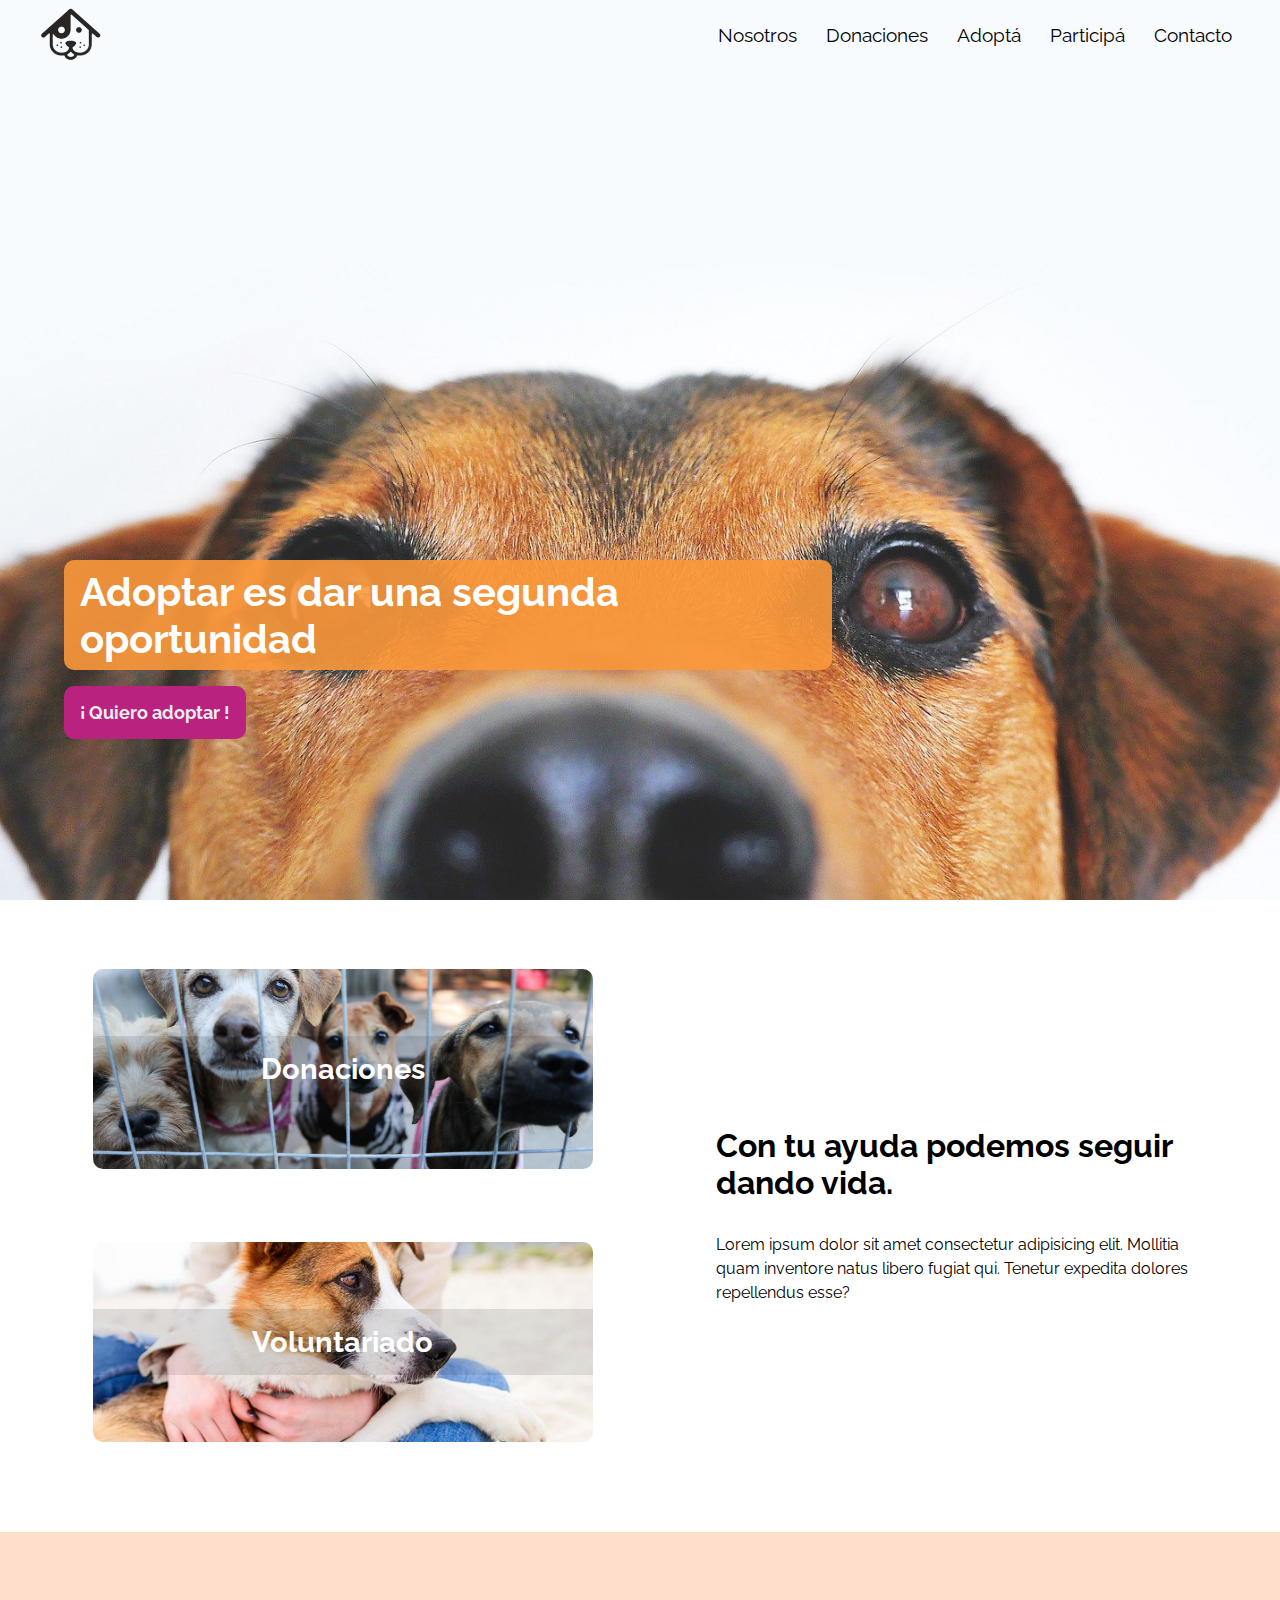
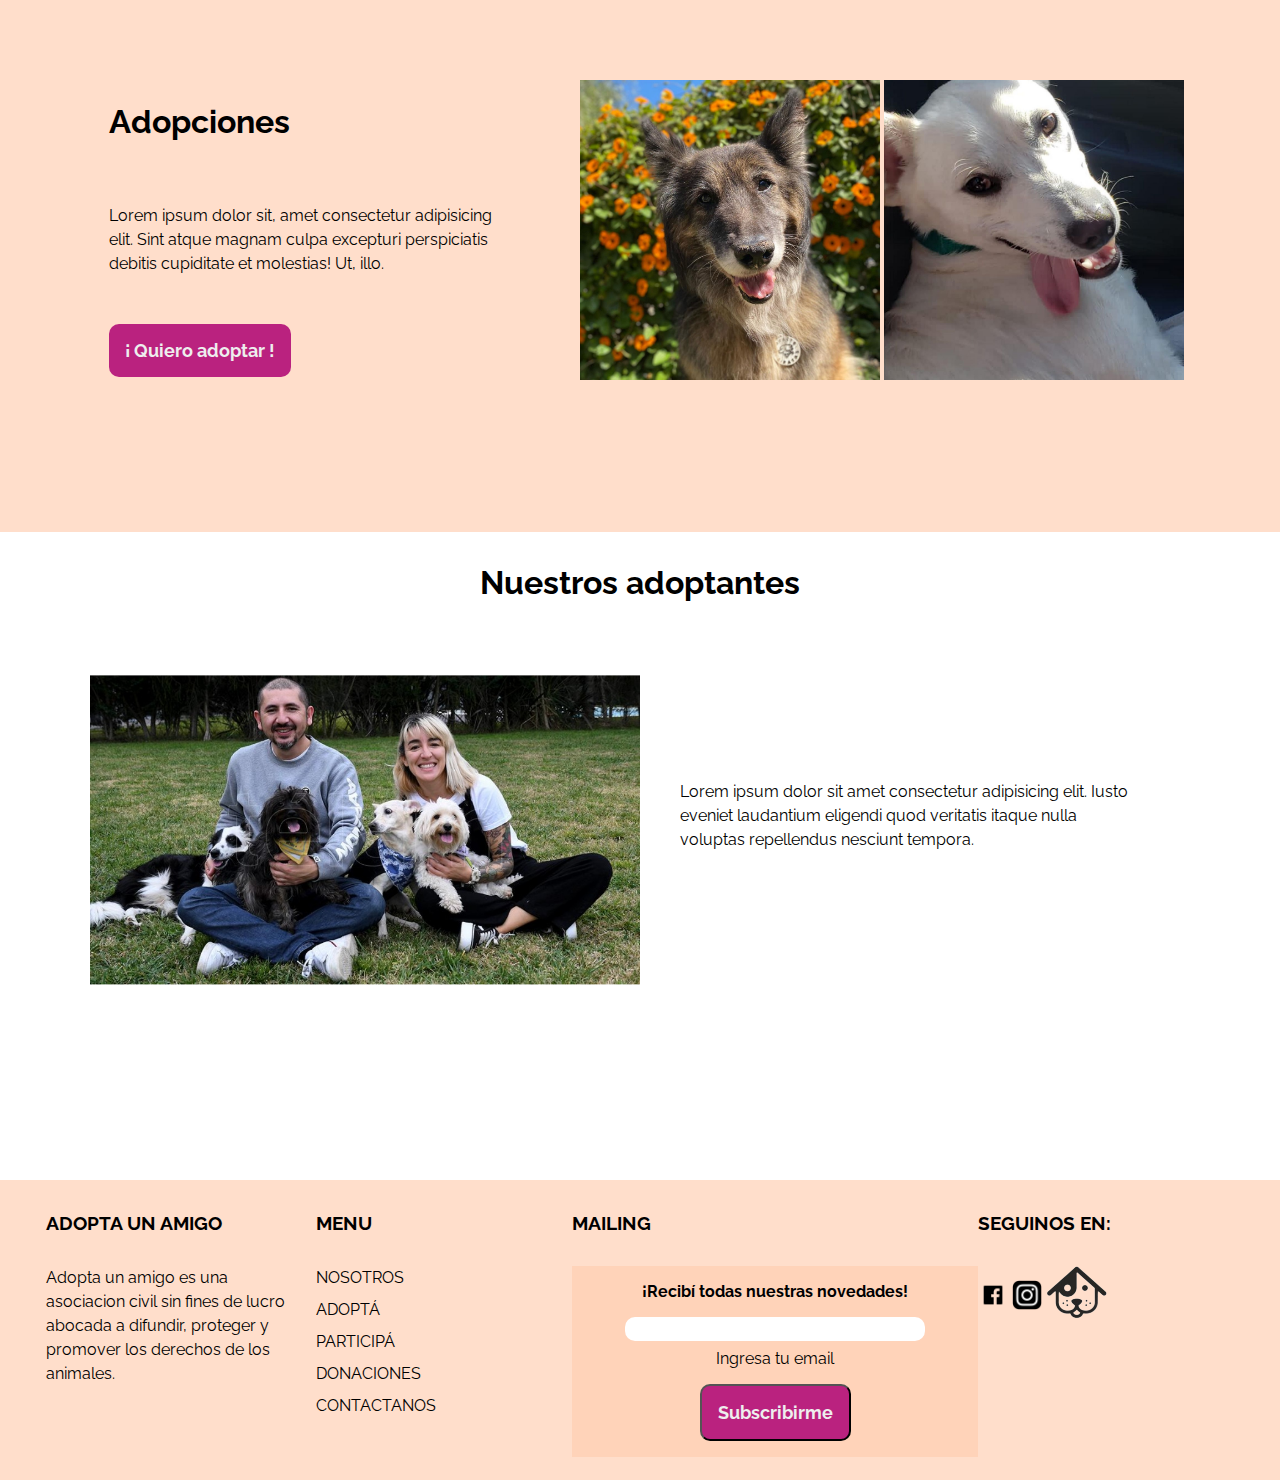
==== index.html @ 83aa5039 "First commit" ====
<!DOCTYPE html>
<html lang="es">

<head>
    <meta charset="UTF-8" />
    <meta http-equiv="X-UA-Compatible" content="IE=edge" />
    <meta name="viewport" content="width=device-width, initial-scale=1.0" />
    <title>Adopta un amigo</title>
    <link rel="stylesheet" href="public/css/style.css">
</head>

<body>
    <header class="header header--hero">
        <nav class="nav">
            <a class="nav__logo" href="index.html"><img class="logo" src="public/images/logo-removebg-preview.png"
                    alt="Logo" /></a>

            <ul class="nav__links text-m">
                <li>
                    <a class="nav__link" href="pages/nosotros.html">Nosotros</a>
                </li>
                <li>
                    <a class="nav__link" href="pages/donaciones.html">Donaciones</a>
                </li>
                <li>
                    <a class="nav__link" href="pages/adopta.html">Adoptá</a>
                </li>
                <li>
                    <a class="nav__link" href="pages/participa.html">Participá</a>
                </li>
                <li>
                    <a class="nav__link" href="pages/contacto.html">Contacto</a>
                </li>
            </ul>
        </nav>
        <div class="container">
            <div class="hero__info">
                <h1 class="title text-xl">Adoptar es dar una segunda oportunidad</h1><br>
                <a href="pages/adopta.html" class="btn btn--cta">
                    ¡ Quiero adoptar !
                </a>
            </div>
        </div>
    </header>

    <main>
        <section class="banner-section">
            <div class="container">
                <div class="banners left-50">

                    <div class="banner rounded">
                        <a href="pages/donaciones.html">

                            <img src="public/images/donations.jpg" alt="Donaciones banner">
                            <h3>Donaciones</h3>
                        </a>
                    </div>

                    <div class="banner rounded">
                        <a href="pages/participa.html">
                            <img src="public/images/voluntariado.jpg" alt="Voluntariado banner">
                            <h3>Voluntariado</h3>
                        </a>
                    </div>
                </div>

                <div class="right-50 banner--info">
                    <h2 class="text-l">Con tu ayuda podemos seguir dando vida.</h2>
                    <p>
                        Lorem ipsum dolor sit amet consectetur adipisicing elit.
                        Mollitia quam inventore natus libero fugiat qui. Tenetur
                        expedita dolores repellendus esse?
                    </p>
                </div>
            </div>
        </section>


        <section class="adoption-section section--color">

            <div class="container">
                <div class="left-40 adoption--info">
                    <h2 class="text-l">Adopciones</h2>
                    <p>
                        Lorem ipsum dolor sit, amet consectetur adipisicing elit. Sint atque magnam culpa excepturi
                        perspiciatis
                        debitis cupiditate et molestias! Ut, illo.
                    </p>
                    <a href="pages/adopta.html" class="btn btn--cta">
                        ¡ Quiero adoptar !
                    </a>
                </div>
                <div class="adoption--images">
                    <div class="card-img">
                        <img src="public/images/Aloe.jpg" alt="Perra marron sonriendo a la cámara">
                    </div>
                    <div class="card-img">
                        <img src="public/images/Max.jpg" alt="Perro de color blanco sonriendo a la cámara">
                    </div>

                </div>
            </div>

        </section>

        <section class="experience-section">

            <div class="container">
                <h2 class="text-l">Nuestros adoptantes</h2>
                <article class="experience--card">
                    <div class="experience-img">
                        <img src="public/images/adoptantes1.jpg" alt="Imagen de un adoptante con sus mascotas">
                    </div>
                    <blockquote class="experience--info right-50">
                        <p>Lorem ipsum dolor sit amet consectetur adipisicing elit. Iusto eveniet laudantium
                            eligendi
                            quod
                            veritatis itaque nulla voluptas repellendus nesciunt tempora.
                        </p>
                    </blockquote>
                </article>
            </div>

        </section>
    </main>

    <footer class="footer section--color">
        <section class="footer--info">
            <div class="container">
                <h3 class="text-m">Adopta un amigo</h3>
                <p>
                    Adopta un amigo es una asociacion civil sin fines de lucro abocada a difundir, proteger y promover
                    los
                    derechos de los animales.
                </p>
            </div>

        </section>
        <section class="footer--menu">
            <div class="container">
                <h3>MENU</h3>
                <nav>
                    <ul>
                        <li class="footer-link">
                            <a href="pages/nosotros.html">NOSOTROS</a>
                        </li>
                        <li class="footer-link">
                            <a href="pages/adopta.html">ADOPTÁ</a>
                        </li>
                        <li class="footer-link">
                            <a href="pages/participa.html">PARTICIPÁ</a>
                        </li>
                        <li class="footer-link">
                            <a href="pages/donaciones.html">DONACIONES</a>
                        </li>
                        <li class="footer-link">
                            <a href="pages/contacto.html">CONTACTANOS</a>
                        </li>
                    </ul>
                </nav>
            </div>

        </section>

        <section class="footer--mailing">
            <h3>MAILING</h3>

            <form class="mailing--form" action="#">
                <h4>¡Recibí todas nuestras novedades!</h4>
                <input class="rounded" type="email"><br>
                <label for="email">Ingresa tu email</label>
                <button type="submit" class="btn btn--cta">Subscribirme</button>
            </form>

        </section>

        <section class="footer--social">
            <h3>
                SEGUINOS EN:
            </h3>
            <a class="icon" href="#"> <img src="public/images/facebook.png" alt="Facebook logo"></a>
            <a class="icon" href="#"> <img src="public/images/instagram.png" alt="Instagram logo"></a>
            <a class="nav__logo" href="index.html"><img src="public/images/logo-removebg-preview.png" alt="Logo" /></a>
        </section>
    </footer>
</body>

</html>
---- public/css/style.css ----
@import url('https://fonts.googleapis.com/css2?family=Raleway:wght@300;400;700&display=swap');

*{
    margin: 0;
    padding: 0;
    box-sizing: border-box;
    font-family: "Raleway", sans-serif;
}

a{
    color: inherit;
    text-decoration: none;
}

li {
    list-style: none;
}

img{
    width: 100%;
    height: 100%;
    object-fit: cover;
}

body{
    position: relative;
    min-height: 100vh;
}

p{
    line-height: 1.5rem;
    margin-bottom: 2rem;
}

/* Secciones */
.banner-section,
.adoption-section,
.experience-section,
.footer{
    height: 600px;
    overflow: hidden;
    padding: 0 2rem;
}

.section--color{
    background-color: #ffdecb;;
}

/* Contenedores */

.container,
.container-70{
    width: 90%;
    height: 100%;
    margin: 0 auto;
}

.container-70{
    width: 70%;
}

/* Headers */

.header{
    position: relative;
    width: 100%;
    margin: 0 0 2rem;
}

.header--hero{
    height: 100vh;
    background-image: url(../images/hero-dog.jpg);
    background-repeat: none;
    background-size: cover;
    background-position: center;
}

.header--image{
    width: 100%;
    height: 200px;
    background-image: url(../images/patitas.jpg);
    position: relative;
    margin-bottom: 2rem;
}

.header--image .title{
    position: absolute;
    top: 50%;
    left: 50%;
    transform: translate(-50%, -50%);
}

/* Textos */

.text-xl{
    font-size: 2.5rem;
}

.text-l{
    font-size: 2rem;
}

.text-m{
    font-size: 1.2rem;
}

.text-normal{
    font-size: 1rem;
}

.text-sm{
    font-size: .8rem;
}

.rounded{
    border-radius: 10px;
    overflow: hidden;
}


.left-50,
.right-50{
    width: 50%;
}

.left-40{
    width: 40%;
}
.right-60{
    width: 60%;
}

.left-50,
.left-40{
    float: left;
}

.right-50,
.right-60{
    float: right;
}


/* Títulos */

.title{
    display: inline-block;
    color: white;
    background-color: rgba(251, 152, 59, 0.9);
    padding: .5rem 1rem;
    border-radius: 10px;
    /* margin: 1rem 1rem; */
}

/* Botones */

.btn{
    background-color: #ffdecb;
    padding: 1rem 1rem;
    font-size: 1.1rem;
    font-weight: 700;
    color: #333;
    border-radius: 10px;
    /* margin: 16px 16px; */
}



.btn:hover{
    border-bottom: 3px solid #BA227F;
    box-shadow: 4px 4px 4px rgba(56, 56, 56, 0.1);
    margin-bottom: 13px;
}

.btn--cta{
    background-color: #BA227F;
    color: #eee;
}

.btn--cta:hover{
    border-bottom: 3px solid rgb(251, 152, 59, 1);
    box-shadow: 4px 4px 4px rgba(56, 56, 56, 0.1);
    margin-bottom: -3px;
}


/* Nav bar */

.nav{
    position: relative;
    width: 100%;
    padding-right: 2rem;
    padding-left: 2rem;
    /* background-color: lawngreen; */
}

.nav__logo{
    display: inline-block;
}

.logo{
    padding: .5rem .5rem;
    vertical-align: middle;
}

.nav__links{
    display: inline-block;
    position: absolute;
    right: 2rem;
    top: 50%;
    transform: translate(0%, -50%);
}

.nav__links li{
    display: inline-block;
}

.nav__link{
    padding: .5rem .5rem;
    margin-right: .5rem;
}

.nav__link:hover{
    background-color: rgba(255, 222, 203, .9);
    border-bottom: 2px solid #BA227F;
}


/* Hero */

.hero__info{
    position: absolute;
    bottom: 10%;
    left: 5%;
    width: 90%;
    max-width: 768px;
    height: 250px;
}

.hero__info h1{
    margin-bottom: 2rem;
}


/* Banners */

.banner-section{
    position: relative;
    padding: 0 2rem;
}

.banners{
    height: 100%;
}

.banner{
    position: relative;
    float: left;
    width: 500px;
    height: 200px;
    margin-top: calc((100% - 400px) / 4);
    margin-bottom: calc((100% - 400px) / 4);
}



.banner h3{
    position: absolute;
    top: 50%;
    left: 50%;
    transform: translate(-50%, -50% );
    color: white;
    width: 100%;
    background-color: rgba(0,0,0,.1);
    text-align: center;
    padding: 1rem 0;
    font-size: 1.8rem;
}

 .banner--info{
    width: 500px;
    position: absolute;
    right: 4rem;
    top: 50%;
    transform: translate(0, -50%);
} 

.banner--info h2{
    margin-bottom: 2rem;
}


/* Adoption section */

.adoption-section{
    position: relative;
    padding: 0 2rem;
}

.adoption--info{
    padding: 0 1rem;
    position: relative;
    top: 50%;
    transform: translateY(-50%);
}

.adoption--info h2,
.adoption--info p{
    margin-bottom: 4rem;
}



.card-img{
    display: inline-block;
    width: 300px;
    height: 300px;
}

.adoption--images{
    position:absolute;
    right: 6rem;
    top: 50%;
    transform: translateY(-50%);
}

/* EXPERIENCE SECTION */

.experience-section{
    position: relative;
}

.experience-section h2{
    width: 100%;
    text-align: center;
    margin-top: 2rem;
}

.experience--card{
    position: absolute;
    width: 1100px;
    top: 50%;
    left: 50%;
    transform: translate(-50%, -50%);
}

.experience-img{
    display: inline-block;
    height: 100%;
    width: 50%;
}

.experience--info{
    position: absolute;
    width: 50%;
    padding: 3rem;
    top: 50%;
    right: .5rem;
    transform: translateY(-50%);
}

/* Footer */


.footer{
    height: 300px;
    width: 100%;
    display: table;
    bottom: 0;
    left: 0;
    margin-top: 3rem;
}

.footer--info,
.footer--menu,
.footer--mailing,
.footer--social{
    display: table-cell;
}

.footer--info,
.footer--menu,
.footer--social{
    width: 20%;
}
.footer--mailing{
    width: 30%;
}

.icon{
    display: inline-block;
    width: 30px;
    height: 30px;
}

.footer--info h3,
.footer--social h3,
.footer--menu h3,
.footer--mailing h3{
    text-transform: uppercase;
    margin-bottom: 2rem;
}

.footer--info .container,
.footer--social .container,
.footer--menu .container,
.footer--mailing .container{
    margin-top: 2rem;
}

.footer-link{
    line-height: 1.5rem;
    margin-bottom: .5rem;
}

.footer-link:hover{
    border-bottom: 1px solid #BA227F;
    margin-bottom: calc(.5rem - 1px);
}

.mailing--form{
    text-align: center;
    background-color: rgba(255, 210, 183, .9);
    padding: 1rem 0;
}

.mailing--form input{
    margin-top: 1rem;
    margin-bottom: .5rem;
    width: 300px;
    line-height: 1.5rem;
    border: none;
}

.mailing--form label{
    display: block;
    margin-bottom: 1rem;

}

.footer--social a{
    vertical-align: middle;
}


/* Donation page */

.list{
    margin: 2rem 0;
}

.list li span{
    display: inline-block;
    width: 25px;
    height: 25px;
    background-image: url(../images/check.png);
    background-size: 25px;
    background-repeat: no-repeat;
    vertical-align: middle;
    margin-right: 1rem;
}

.puppy-card{
    position: relative;
    display: inline-block;
    margin: .5rem 1rem;
    width: 300px;
    height: 300px;
    border-radius: 10px;
    overflow: hidden;
}

.puppy-card a{
    display: inline-block;
    width: 100%;
    height: 100%;
}

.card--info{
    position: absolute;
    bottom: 2rem;
    left: 2rem;
    color: white;
}

.card--info p{
    margin-bottom: 0px;
}

.contact--input{
    width: 100%;
    max-height: 300px;
    position: relative;
    margin-bottom: 1.5rem;
}

.contact--input input,
.contact--input textarea{
    padding-left: 1rem;
    line-height: 1.5rem;
}

.contact--input input,
.contact--input select,
.contact--input textarea{
    position: absolute;
    top: 0;
    right: 0;
    width: 600px;
    border: 1px solid #333;
    border-radius: 10px;
}

.contact--input textarea{
    height: 100px;
}

.contact-form .btn{
    display: inline-block;
    clear: both;
}
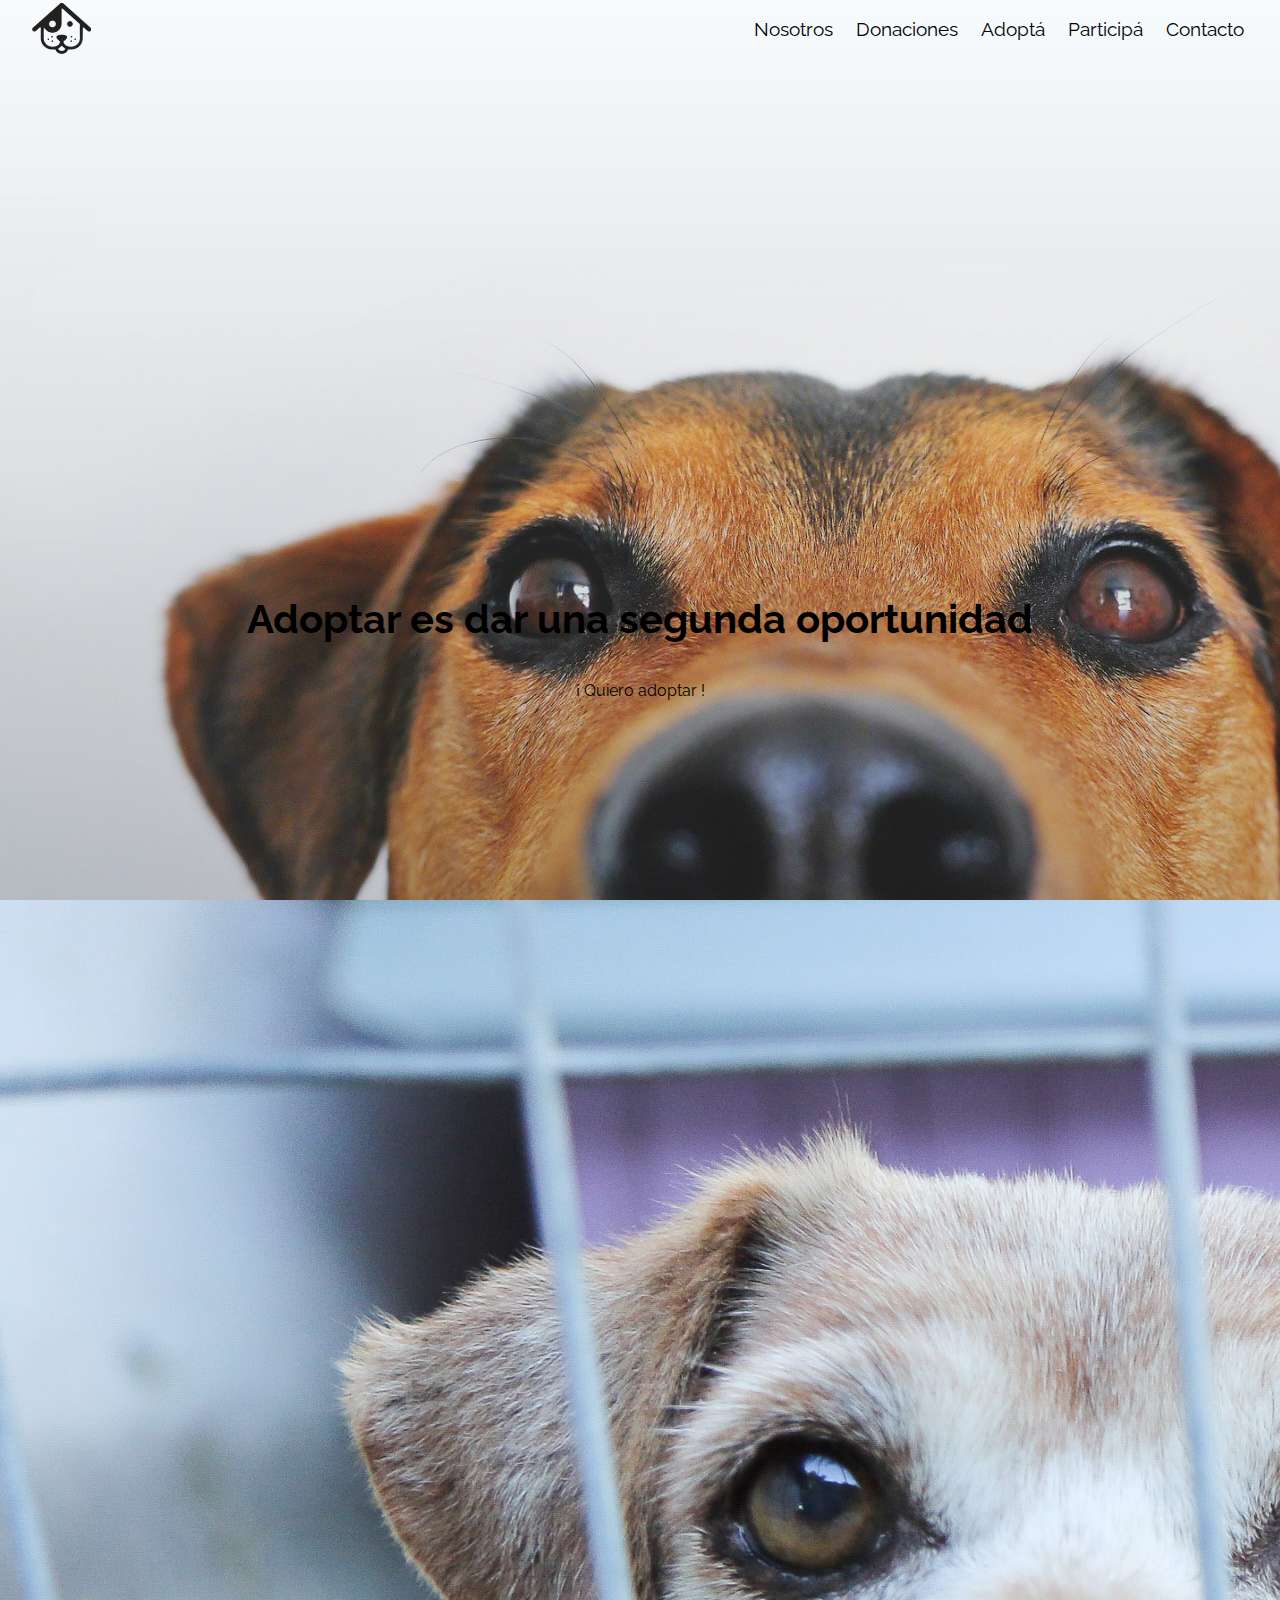
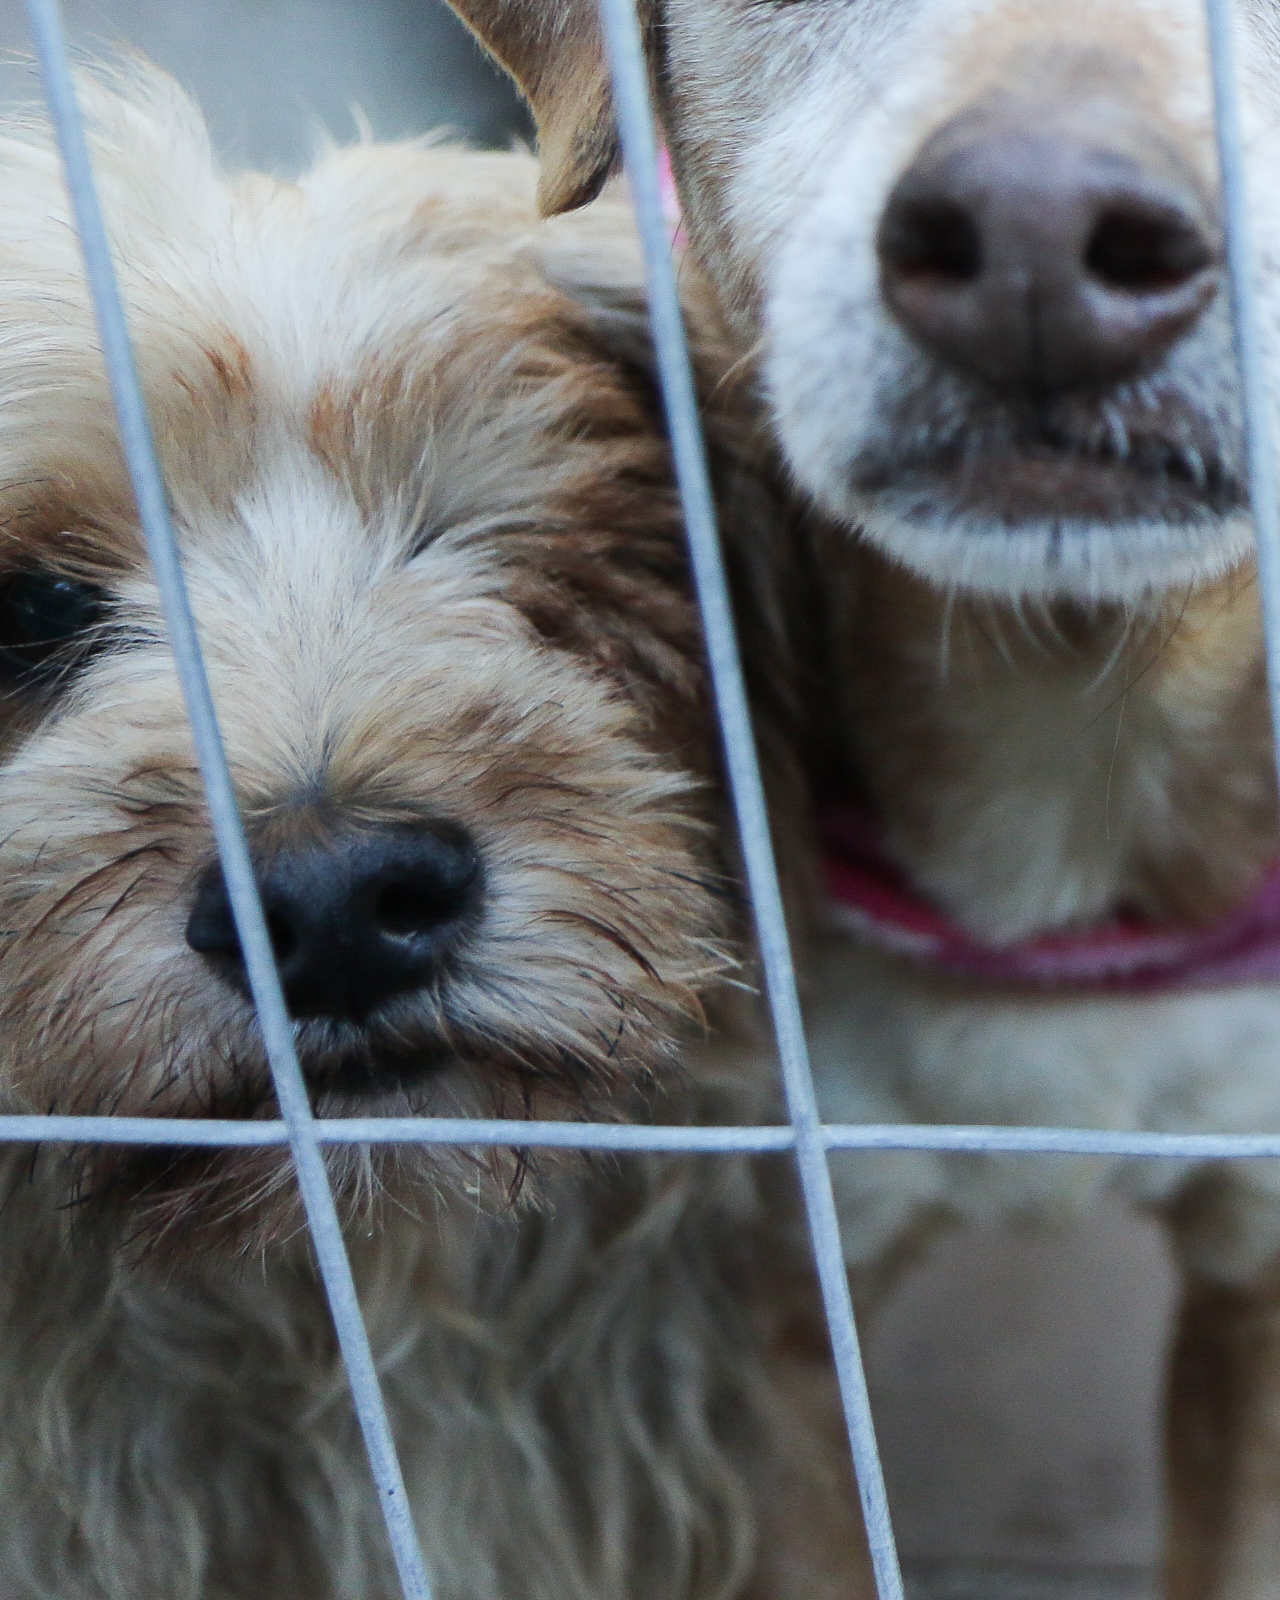
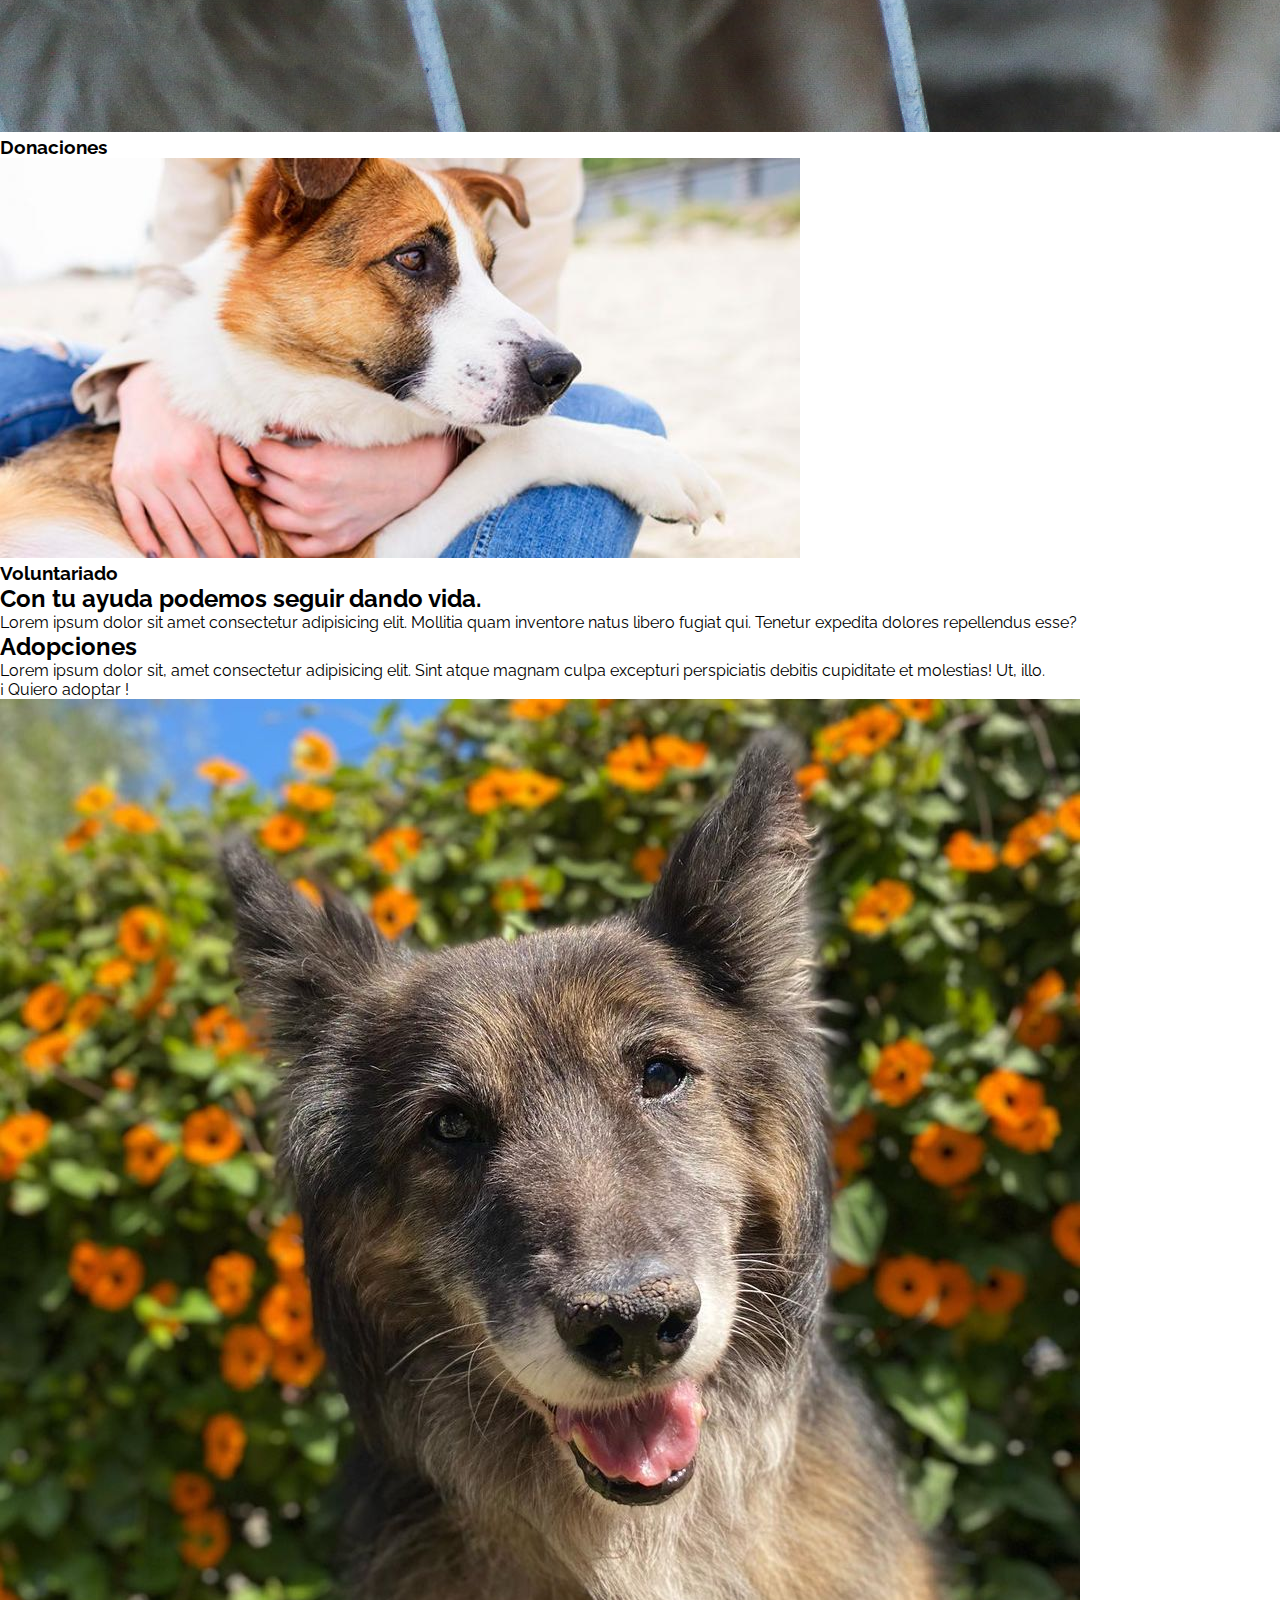
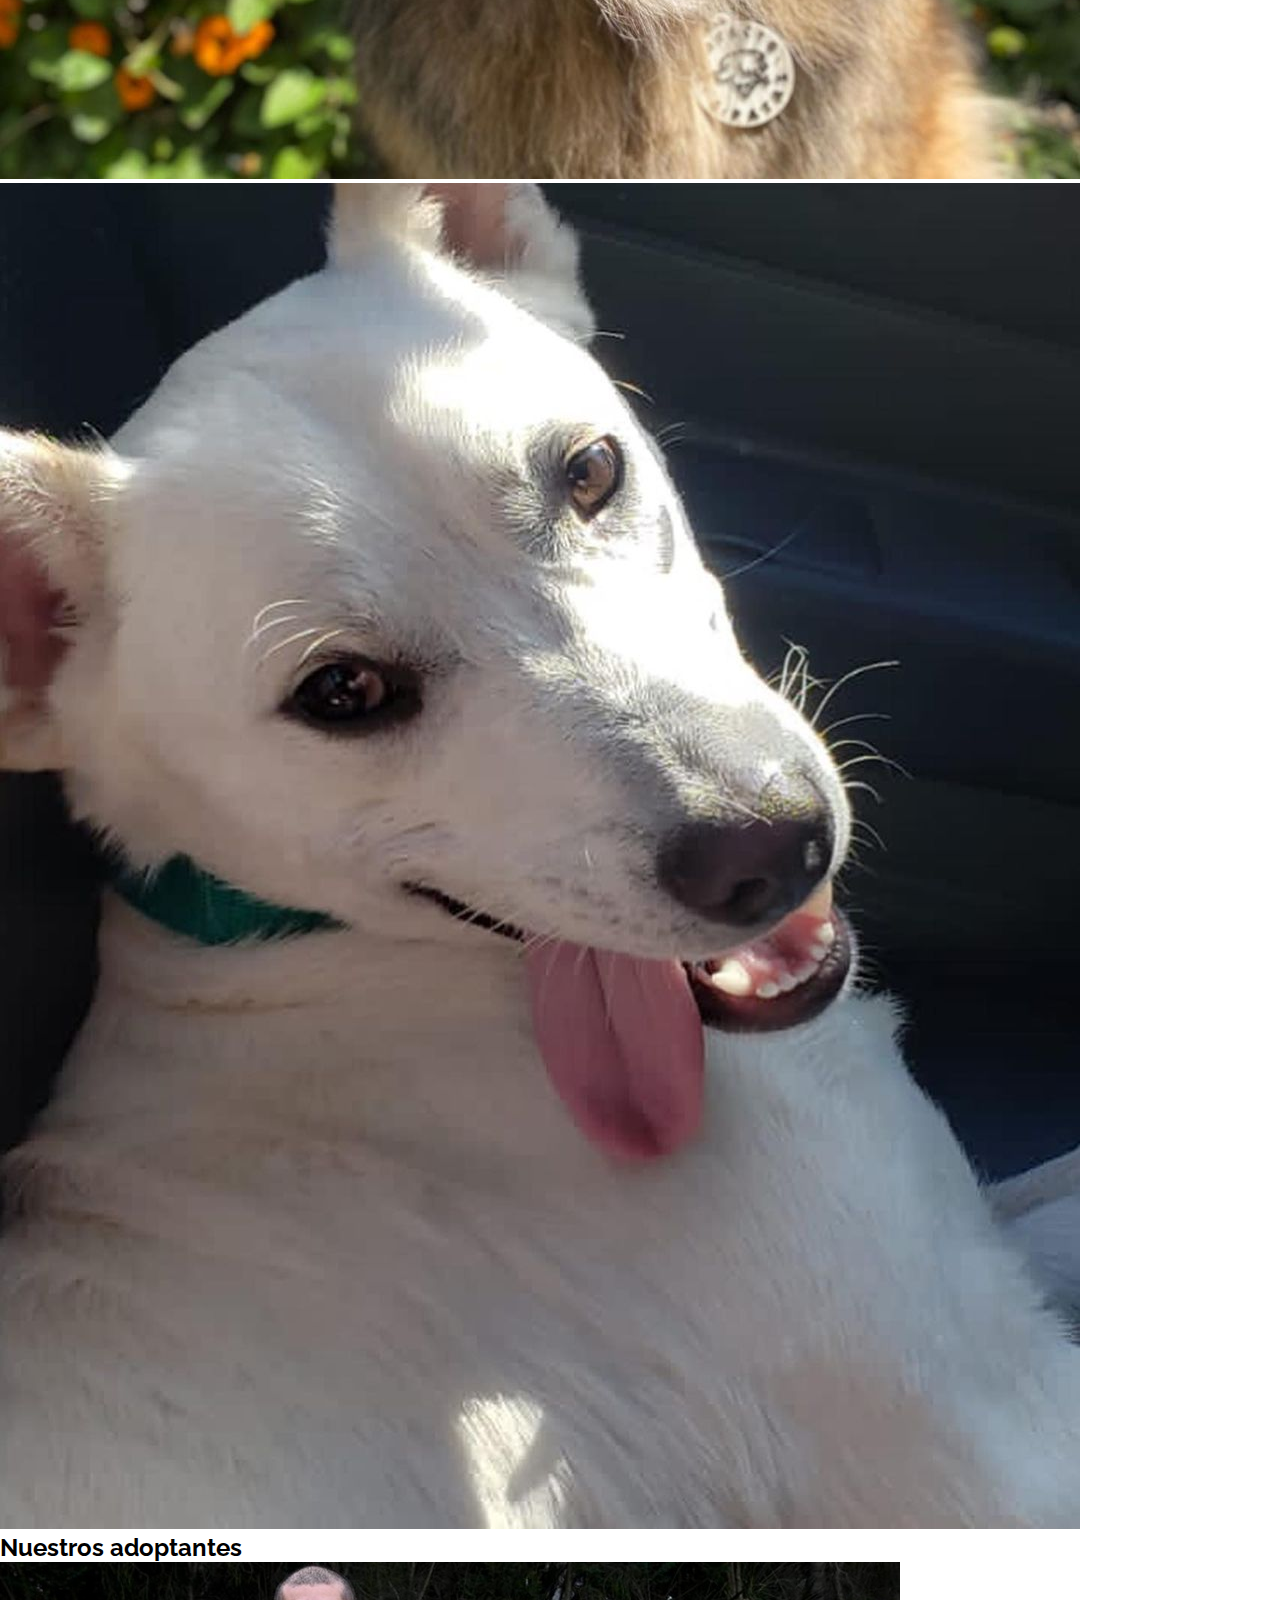
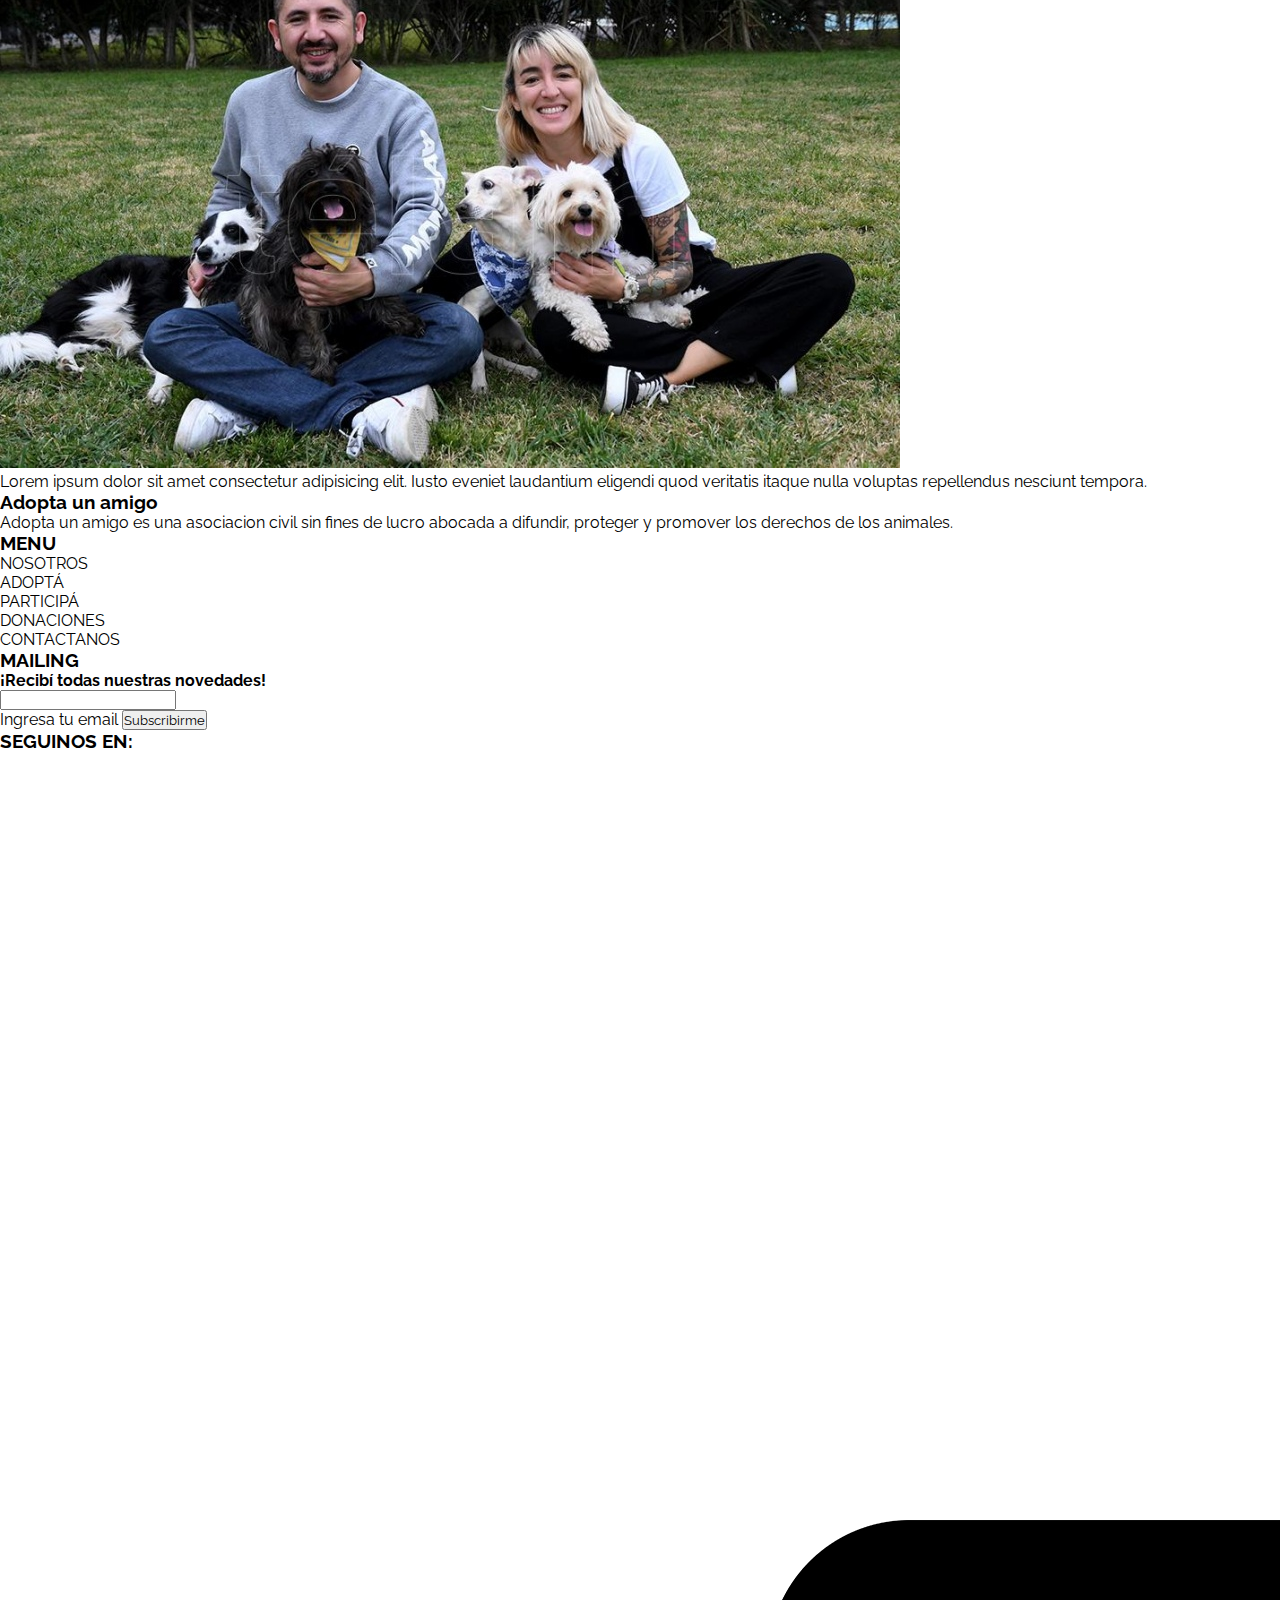
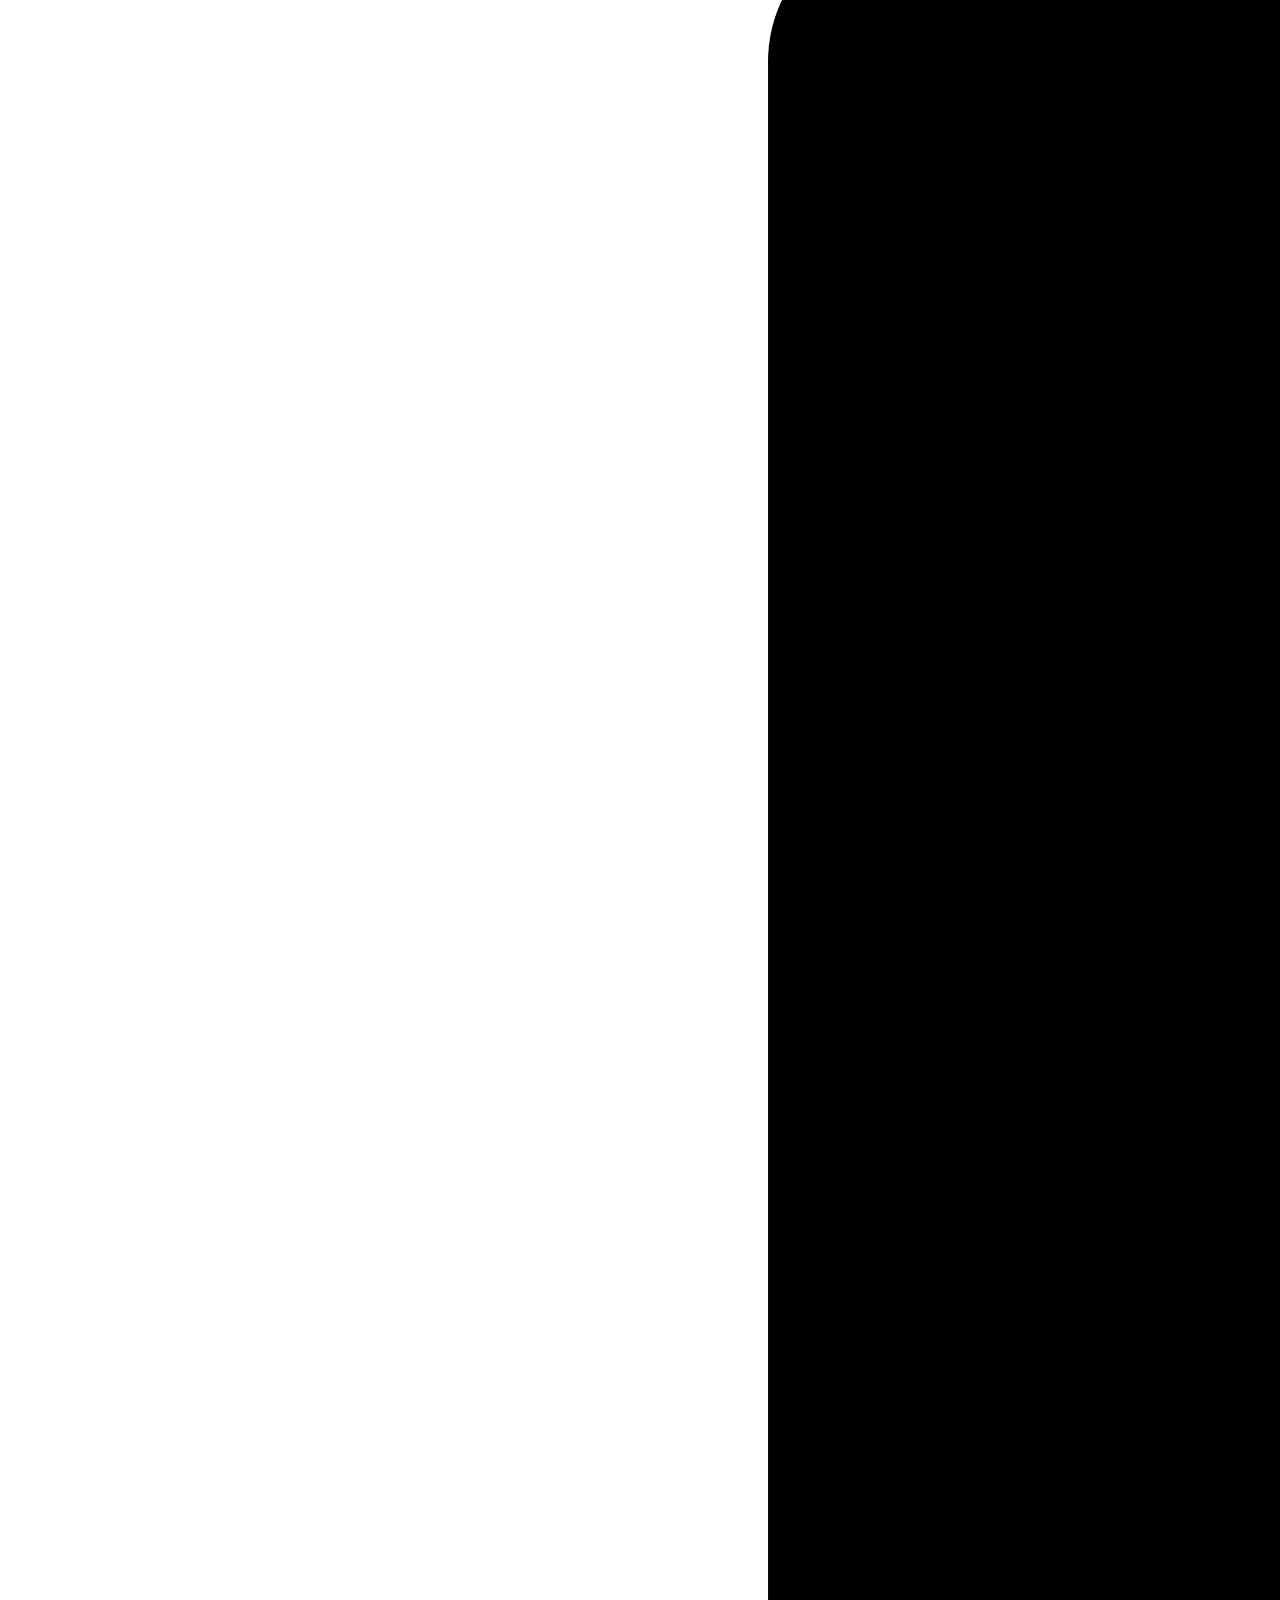
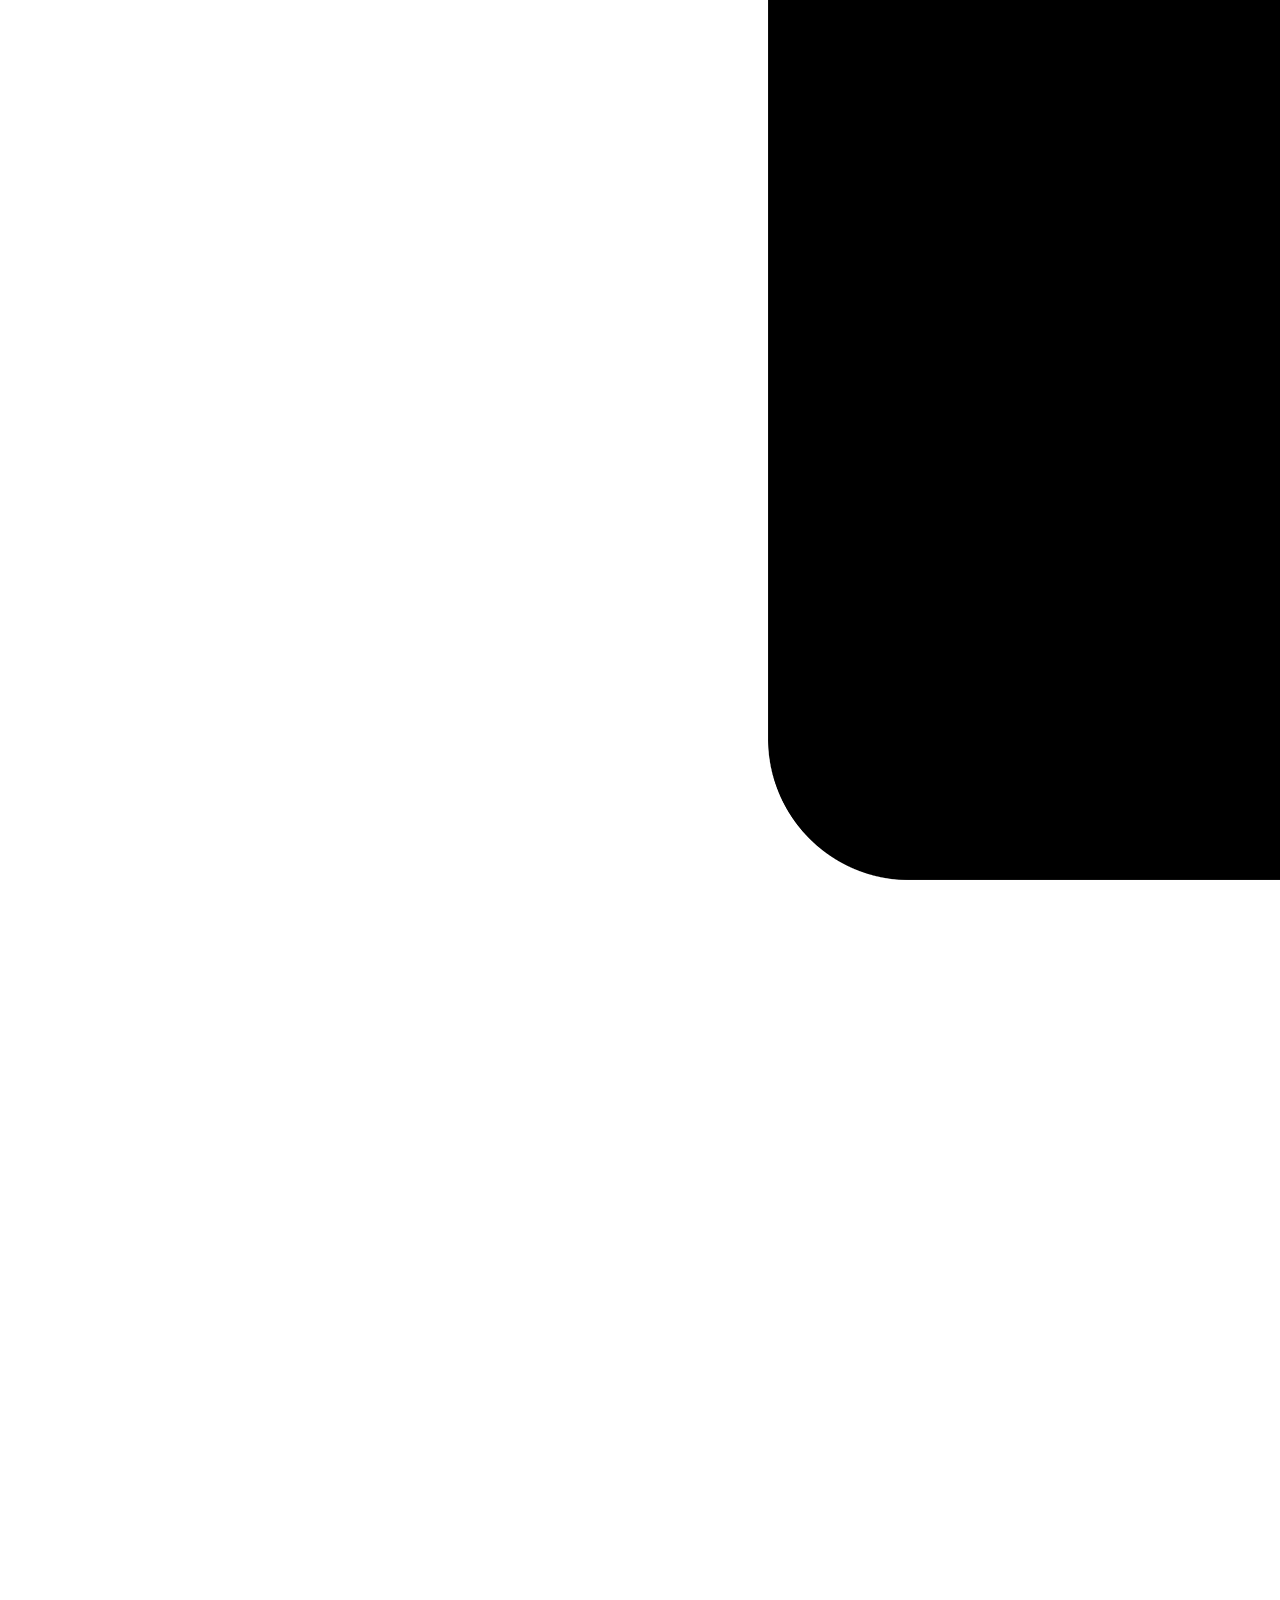
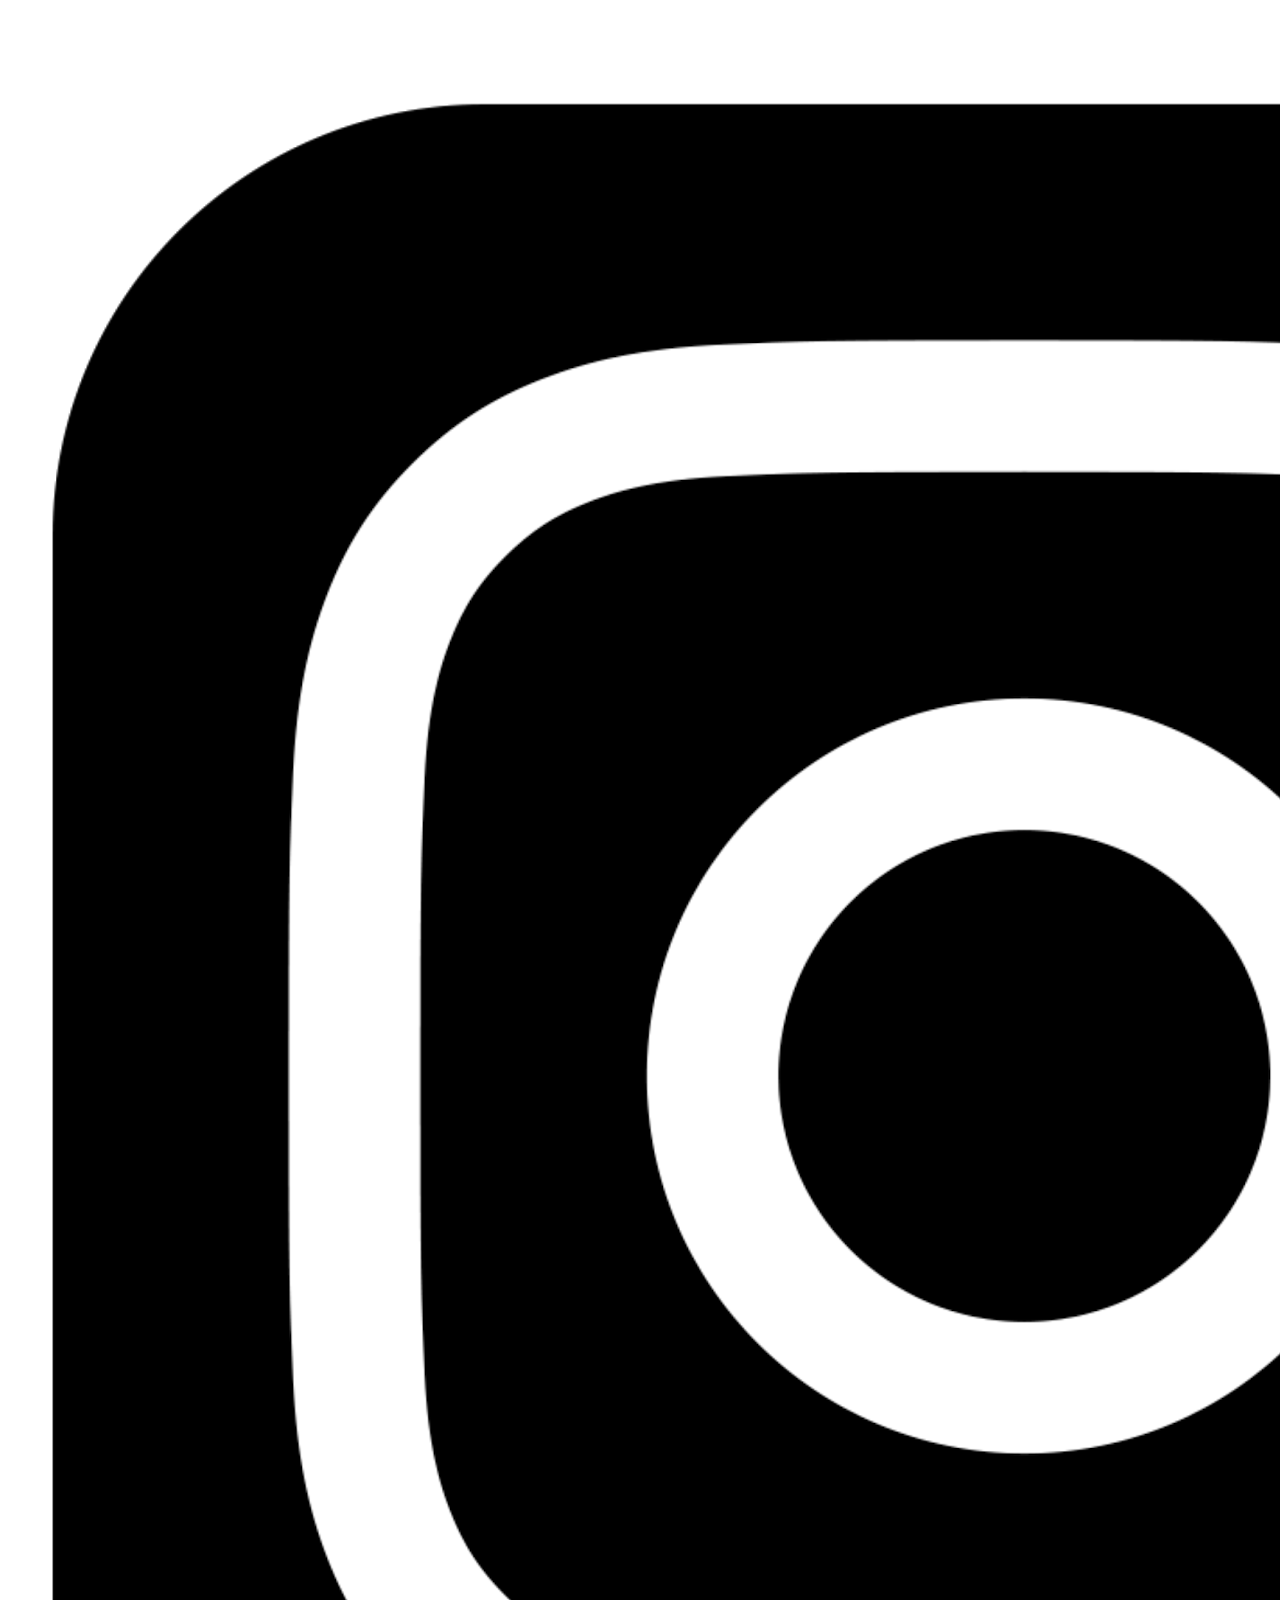
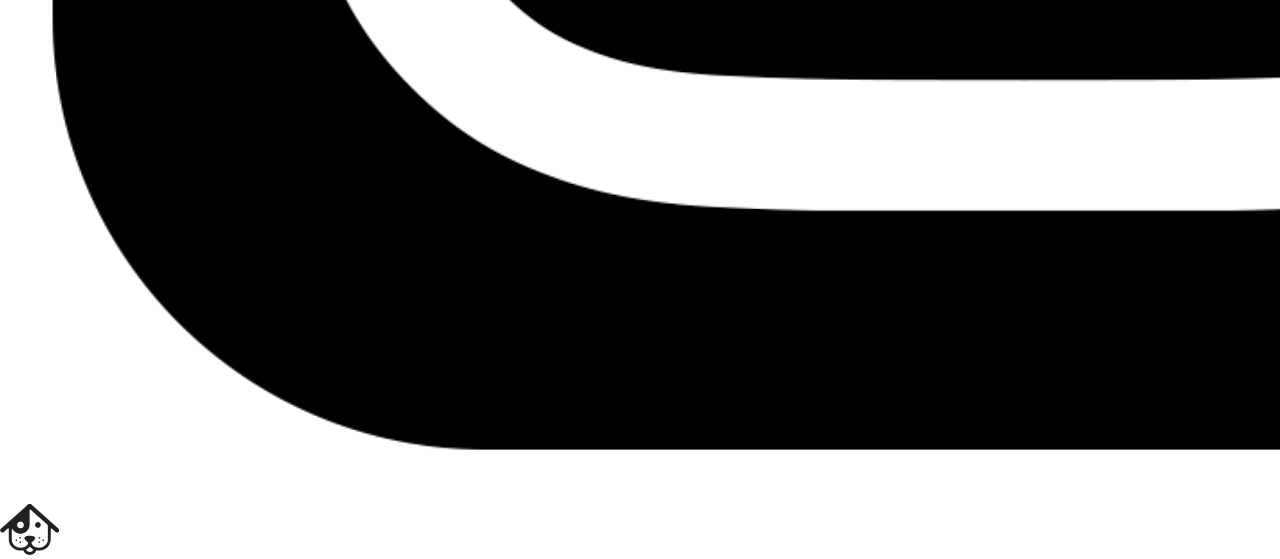
==== commit 955d70ac: "hero-section and structure" ====
--- a/index.html
+++ b/index.html
@@ -9,8 +9,8 @@
     <link rel="stylesheet" href="public/css/style.css">
 </head>
 
-<body>
-    <header class="header header--hero">
+<body class="home">
+    <header class="header">
         <nav class="nav">
             <a class="nav__logo" href="index.html"><img class="logo" src="public/images/logo-removebg-preview.png"
                     alt="Logo" /></a>
@@ -33,14 +33,14 @@
                 </li>
             </ul>
         </nav>
-        <div class="container">
-            <div class="hero__info">
-                <h1 class="title text-xl">Adoptar es dar una segunda oportunidad</h1><br>
-                <a href="pages/adopta.html" class="btn btn--cta">
-                    ¡ Quiero adoptar !
-                </a>
-            </div>
+
+        <div class="hero__info">
+            <h1 class="title text-xl">Adoptar es dar una segunda oportunidad</h1><br>
+            <a href="pages/adopta.html" class="btn btn--cta">
+                ¡ Quiero adoptar !
+            </a>
         </div>
+
     </header>
 
     <main>
--- a/public/css/style.css
+++ b/public/css/style.css
@@ -6,6 +6,7 @@
     box-sizing: border-box;
     font-family: "Raleway", sans-serif;
 }
+
 
 a{
     color: inherit;
@@ -16,506 +17,93 @@
     list-style: none;
 }
 
-img{
-    width: 100%;
-    height: 100%;
-    object-fit: cover;
+body{
+    width: 100vw;
 }
 
-body{
-    position: relative;
-    min-height: 100vh;
+body,
+.home{
+    display: grid;
 }
 
-p{
-    line-height: 1.5rem;
-    margin-bottom: 2rem;
+.home{
+    grid-template-areas: 
+        "header"
+        "main-section"
+        "footer";
+    grid-template-rows: 100vh 1fr 600px;
+    grid-template-columns: 100vw;
 }
 
-/* Secciones */
-.banner-section,
-.adoption-section,
-.experience-section,
-.footer{
-    height: 600px;
-    overflow: hidden;
-    padding: 0 2rem;
+/* Font sizes */
+
+.text-m{
+    font-size: 1.2rem;
 }
-
-.section--color{
-    background-color: #ffdecb;;
-}
-
-/* Contenedores */
-
-.container,
-.container-70{
-    width: 90%;
-    height: 100%;
-    margin: 0 auto;
-}
-
-.container-70{
-    width: 70%;
-}
-
-/* Headers */
-
-.header{
-    position: relative;
-    width: 100%;
-    margin: 0 0 2rem;
-}
-
-.header--hero{
-    height: 100vh;
-    background-image: url(../images/hero-dog.jpg);
-    background-repeat: none;
-    background-size: cover;
-    background-position: center;
-}
-
-.header--image{
-    width: 100%;
-    height: 200px;
-    background-image: url(../images/patitas.jpg);
-    position: relative;
-    margin-bottom: 2rem;
-}
-
-.header--image .title{
-    position: absolute;
-    top: 50%;
-    left: 50%;
-    transform: translate(-50%, -50%);
-}
-
-/* Textos */
 
 .text-xl{
     font-size: 2.5rem;
 }
 
-.text-l{
-    font-size: 2rem;
-}
 
-.text-m{
-    font-size: 1.2rem;
-}
-
-.text-normal{
-    font-size: 1rem;
-}
-
-.text-sm{
-    font-size: .8rem;
-}
-
-.rounded{
-    border-radius: 10px;
-    overflow: hidden;
-}
-
-
-.left-50,
-.right-50{
-    width: 50%;
-}
-
-.left-40{
-    width: 40%;
-}
-.right-60{
-    width: 60%;
-}
-
-.left-50,
-.left-40{
-    float: left;
-}
-
-.right-50,
-.right-60{
-    float: right;
-}
-
-
-/* Títulos */
-
-.title{
-    display: inline-block;
-    color: white;
-    background-color: rgba(251, 152, 59, 0.9);
-    padding: .5rem 1rem;
-    border-radius: 10px;
-    /* margin: 1rem 1rem; */
-}
-
-/* Botones */
-
-.btn{
-    background-color: #ffdecb;
-    padding: 1rem 1rem;
-    font-size: 1.1rem;
-    font-weight: 700;
-    color: #333;
-    border-radius: 10px;
-    /* margin: 16px 16px; */
-}
-
-
-
-.btn:hover{
-    border-bottom: 3px solid #BA227F;
-    box-shadow: 4px 4px 4px rgba(56, 56, 56, 0.1);
-    margin-bottom: 13px;
-}
-
-.btn--cta{
-    background-color: #BA227F;
-    color: #eee;
-}
-
-.btn--cta:hover{
-    border-bottom: 3px solid rgb(251, 152, 59, 1);
-    box-shadow: 4px 4px 4px rgba(56, 56, 56, 0.1);
-    margin-bottom: -3px;
-}
-
-
-/* Nav bar */
-
-.nav{
-    position: relative;
-    width: 100%;
-    padding-right: 2rem;
-    padding-left: 2rem;
-    /* background-color: lawngreen; */
-}
-
-.nav__logo{
-    display: inline-block;
-}
+/* Navigation */
 
 .logo{
-    padding: .5rem .5rem;
+    height: 100%;
     vertical-align: middle;
 }
 
-.nav__links{
-    display: inline-block;
-    position: absolute;
-    right: 2rem;
-    top: 50%;
-    transform: translate(0%, -50%);
+.nav{
+    display: flex;
+    align-items: center;
+    justify-content: space-between;
+    width: 100%;
+    padding: .2rem 2rem;
 }
 
-.nav__links li{
-    display: inline-block;
+.nav__links{
+    display: flex;
 }
 
 .nav__link{
-    padding: .5rem .5rem;
-    margin-right: .5rem;
+    padding: 6px 4px;
+    margin-left: 15px;
 }
 
 .nav__link:hover{
-    background-color: rgba(255, 222, 203, .9);
-    border-bottom: 2px solid #BA227F;
+    border-bottom: 1px solid red;
 }
 
+/* Header */
 
-/* Hero */
+.header{
+    display: flex;
+    flex-direction: column;
+    align-items: center;
+    justify-content: space-between;
+    width: 100%;
 
-.hero__info{
-    position: absolute;
-    bottom: 10%;
-    left: 5%;
-    width: 90%;
-    max-width: 768px;
-    height: 250px;
-}
-
-.hero__info h1{
-    margin-bottom: 2rem;
-}
-
-
-/* Banners */
-
-.banner-section{
-    position: relative;
-    padding: 0 2rem;
-}
-
-.banners{
-    height: 100%;
-}
-
-.banner{
-    position: relative;
-    float: left;
-    width: 500px;
-    height: 200px;
-    margin-top: calc((100% - 400px) / 4);
-    margin-bottom: calc((100% - 400px) / 4);
-}
-
-
-
-.banner h3{
-    position: absolute;
-    top: 50%;
-    left: 50%;
-    transform: translate(-50%, -50% );
-    color: white;
-    width: 100%;
-    background-color: rgba(0,0,0,.1);
-    text-align: center;
-    padding: 1rem 0;
-    font-size: 1.8rem;
-}
-
- .banner--info{
-    width: 500px;
-    position: absolute;
-    right: 4rem;
-    top: 50%;
-    transform: translate(0, -50%);
-} 
-
-.banner--info h2{
-    margin-bottom: 2rem;
-}
-
-
-/* Adoption section */
-
-.adoption-section{
-    position: relative;
-    padding: 0 2rem;
-}
-
-.adoption--info{
-    padding: 0 1rem;
-    position: relative;
-    top: 50%;
-    transform: translateY(-50%);
-}
-
-.adoption--info h2,
-.adoption--info p{
-    margin-bottom: 4rem;
-}
-
-
-
-.card-img{
-    display: inline-block;
-    width: 300px;
-    height: 300px;
-}
-
-.adoption--images{
-    position:absolute;
-    right: 6rem;
-    top: 50%;
-    transform: translateY(-50%);
-}
-
-/* EXPERIENCE SECTION */
-
-.experience-section{
-    position: relative;
-}
-
-.experience-section h2{
-    width: 100%;
-    text-align: center;
-    margin-top: 2rem;
-}
-
-.experience--card{
-    position: absolute;
-    width: 1100px;
-    top: 50%;
-    left: 50%;
-    transform: translate(-50%, -50%);
-}
-
-.experience-img{
-    display: inline-block;
-    height: 100%;
-    width: 50%;
-}
-
-.experience--info{
-    position: absolute;
-    width: 50%;
-    padding: 3rem;
-    top: 50%;
-    right: .5rem;
-    transform: translateY(-50%);
-}
-
-/* Footer */
-
-
-.footer{
-    height: 300px;
-    width: 100%;
-    display: table;
-    bottom: 0;
-    left: 0;
-    margin-top: 3rem;
-}
-
-.footer--info,
-.footer--menu,
-.footer--mailing,
-.footer--social{
-    display: table-cell;
-}
-
-.footer--info,
-.footer--menu,
-.footer--social{
-    width: 20%;
-}
-.footer--mailing{
-    width: 30%;
-}
-
-.icon{
-    display: inline-block;
-    width: 30px;
-    height: 30px;
-}
-
-.footer--info h3,
-.footer--social h3,
-.footer--menu h3,
-.footer--mailing h3{
-    text-transform: uppercase;
-    margin-bottom: 2rem;
-}
-
-.footer--info .container,
-.footer--social .container,
-.footer--menu .container,
-.footer--mailing .container{
-    margin-top: 2rem;
-}
-
-.footer-link{
-    line-height: 1.5rem;
-    margin-bottom: .5rem;
-}
-
-.footer-link:hover{
-    border-bottom: 1px solid #BA227F;
-    margin-bottom: calc(.5rem - 1px);
-}
-
-.mailing--form{
-    text-align: center;
-    background-color: rgba(255, 210, 183, .9);
-    padding: 1rem 0;
-}
-
-.mailing--form input{
-    margin-top: 1rem;
-    margin-bottom: .5rem;
-    width: 300px;
-    line-height: 1.5rem;
-    border: none;
-}
-
-.mailing--form label{
-    display: block;
-    margin-bottom: 1rem;
+    background-image: 
+        linear-gradient(
+            transparent,
+            rgba(0, 0, 0, 0.2)
+        ),
+        url(../images/hero-dog.jpg);
+    background-repeat: no-repeat;
+    background-size: cover;
 
 }
 
-.footer--social a{
-    vertical-align: middle;
+.hero__info{
+    display: flex;
+    width: 95%;
+    margin: auto 0 200px;
+    flex-direction: column;
+    justify-content: center;
+    align-items: center;
+    gap: 10px;
 }
 
-
-/* Donation page */
-
-.list{
-    margin: 2rem 0;
+.hero__info{
+    width: auto;
 }
-
-.list li span{
-    display: inline-block;
-    width: 25px;
-    height: 25px;
-    background-image: url(../images/check.png);
-    background-size: 25px;
-    background-repeat: no-repeat;
-    vertical-align: middle;
-    margin-right: 1rem;
-}
-
-.puppy-card{
-    position: relative;
-    display: inline-block;
-    margin: .5rem 1rem;
-    width: 300px;
-    height: 300px;
-    border-radius: 10px;
-    overflow: hidden;
-}
-
-.puppy-card a{
-    display: inline-block;
-    width: 100%;
-    height: 100%;
-}
-
-.card--info{
-    position: absolute;
-    bottom: 2rem;
-    left: 2rem;
-    color: white;
-}
-
-.card--info p{
-    margin-bottom: 0px;
-}
-
-.contact--input{
-    width: 100%;
-    max-height: 300px;
-    position: relative;
-    margin-bottom: 1.5rem;
-}
-
-.contact--input input,
-.contact--input textarea{
-    padding-left: 1rem;
-    line-height: 1.5rem;
-}
-
-.contact--input input,
-.contact--input select,
-.contact--input textarea{
-    position: absolute;
-    top: 0;
-    right: 0;
-    width: 600px;
-    border: 1px solid #333;
-    border-radius: 10px;
-}
-
-.contact--input textarea{
-    height: 100px;
-}
-
-.contact-form .btn{
-    display: inline-block;
-    clear: both;
-}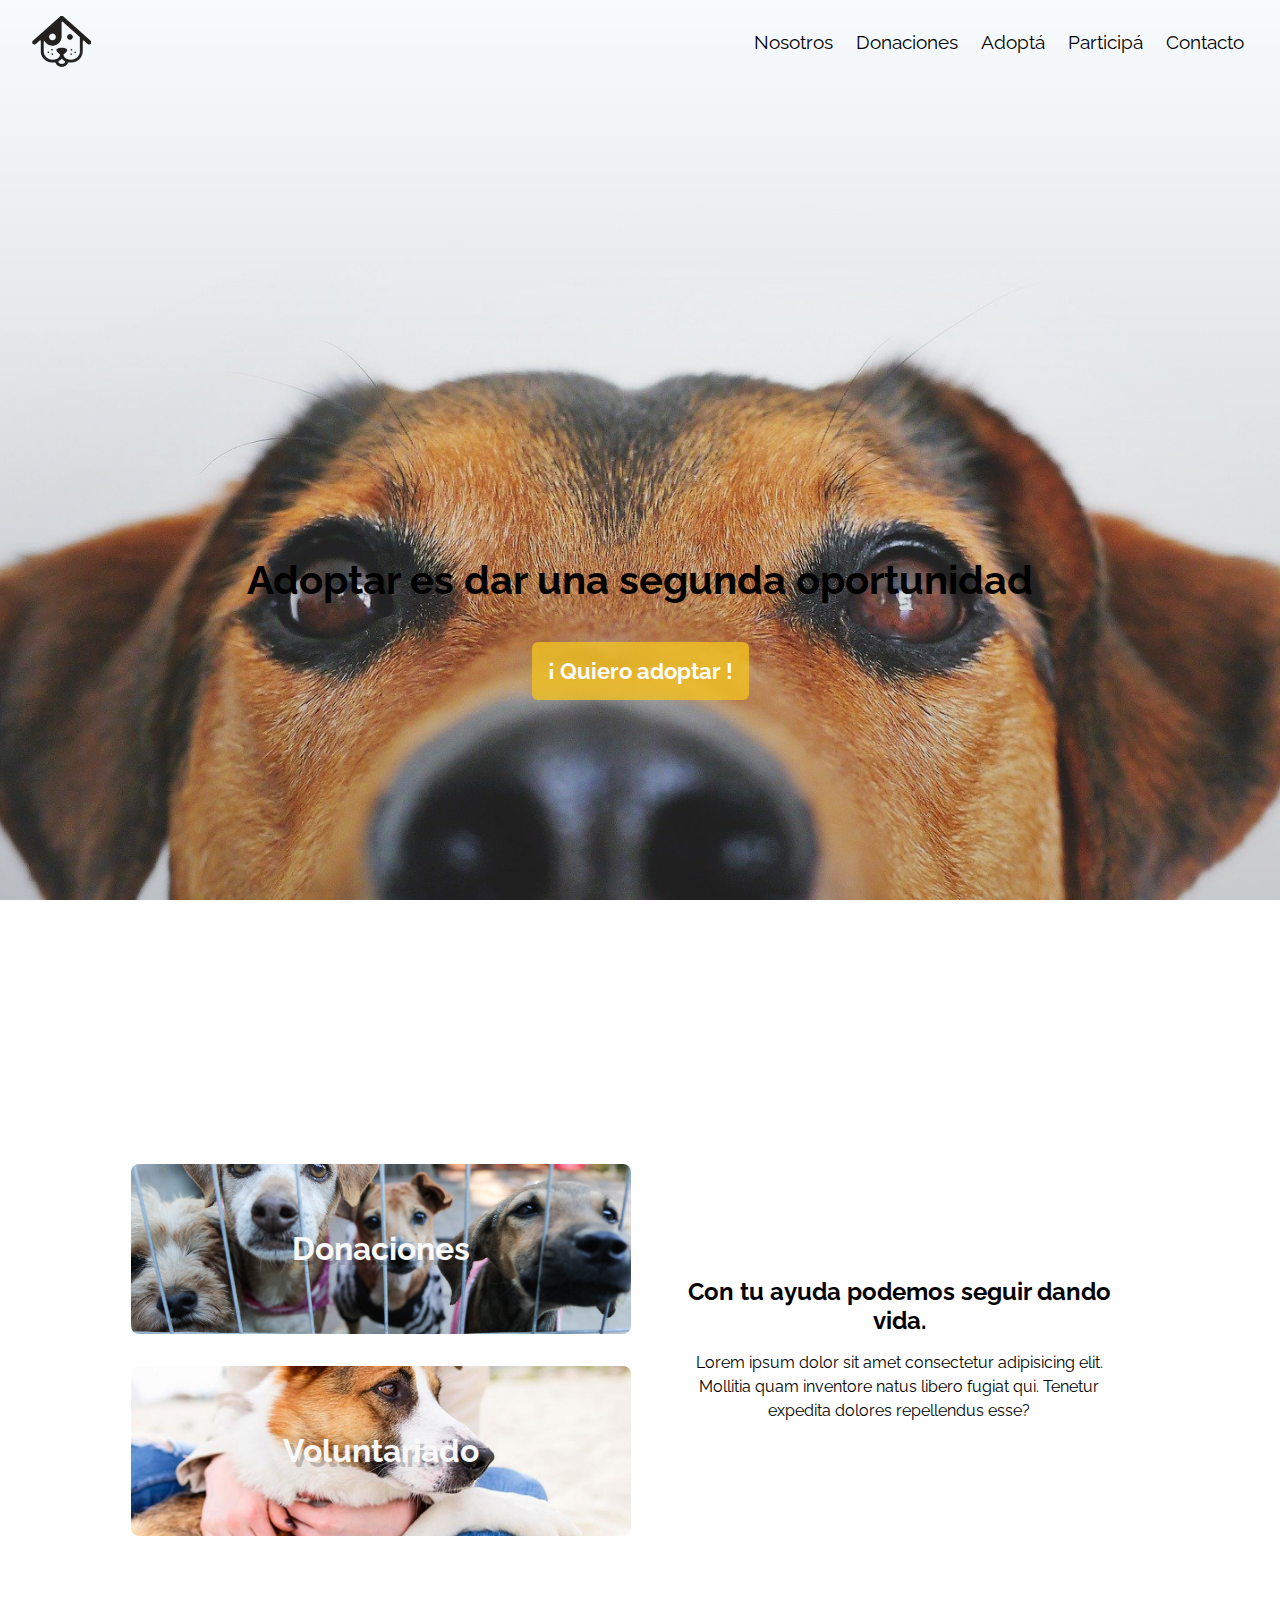
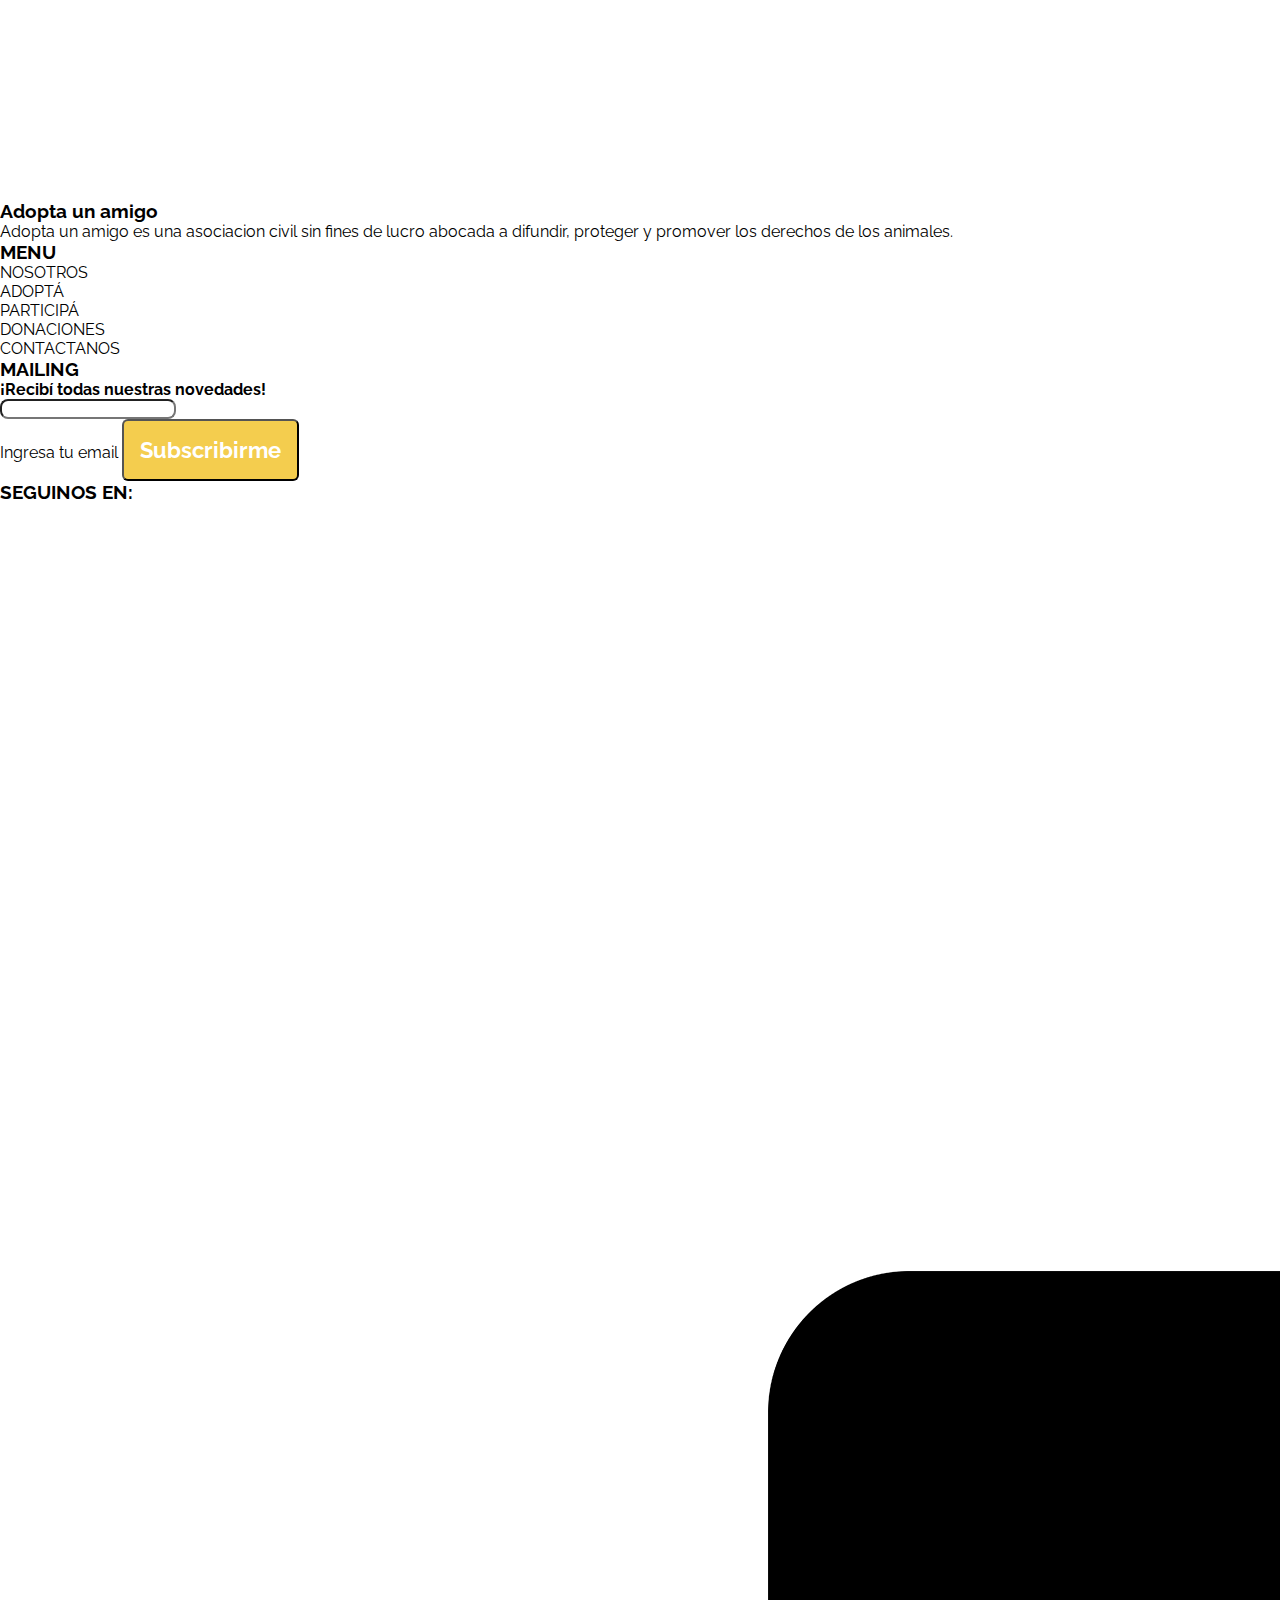
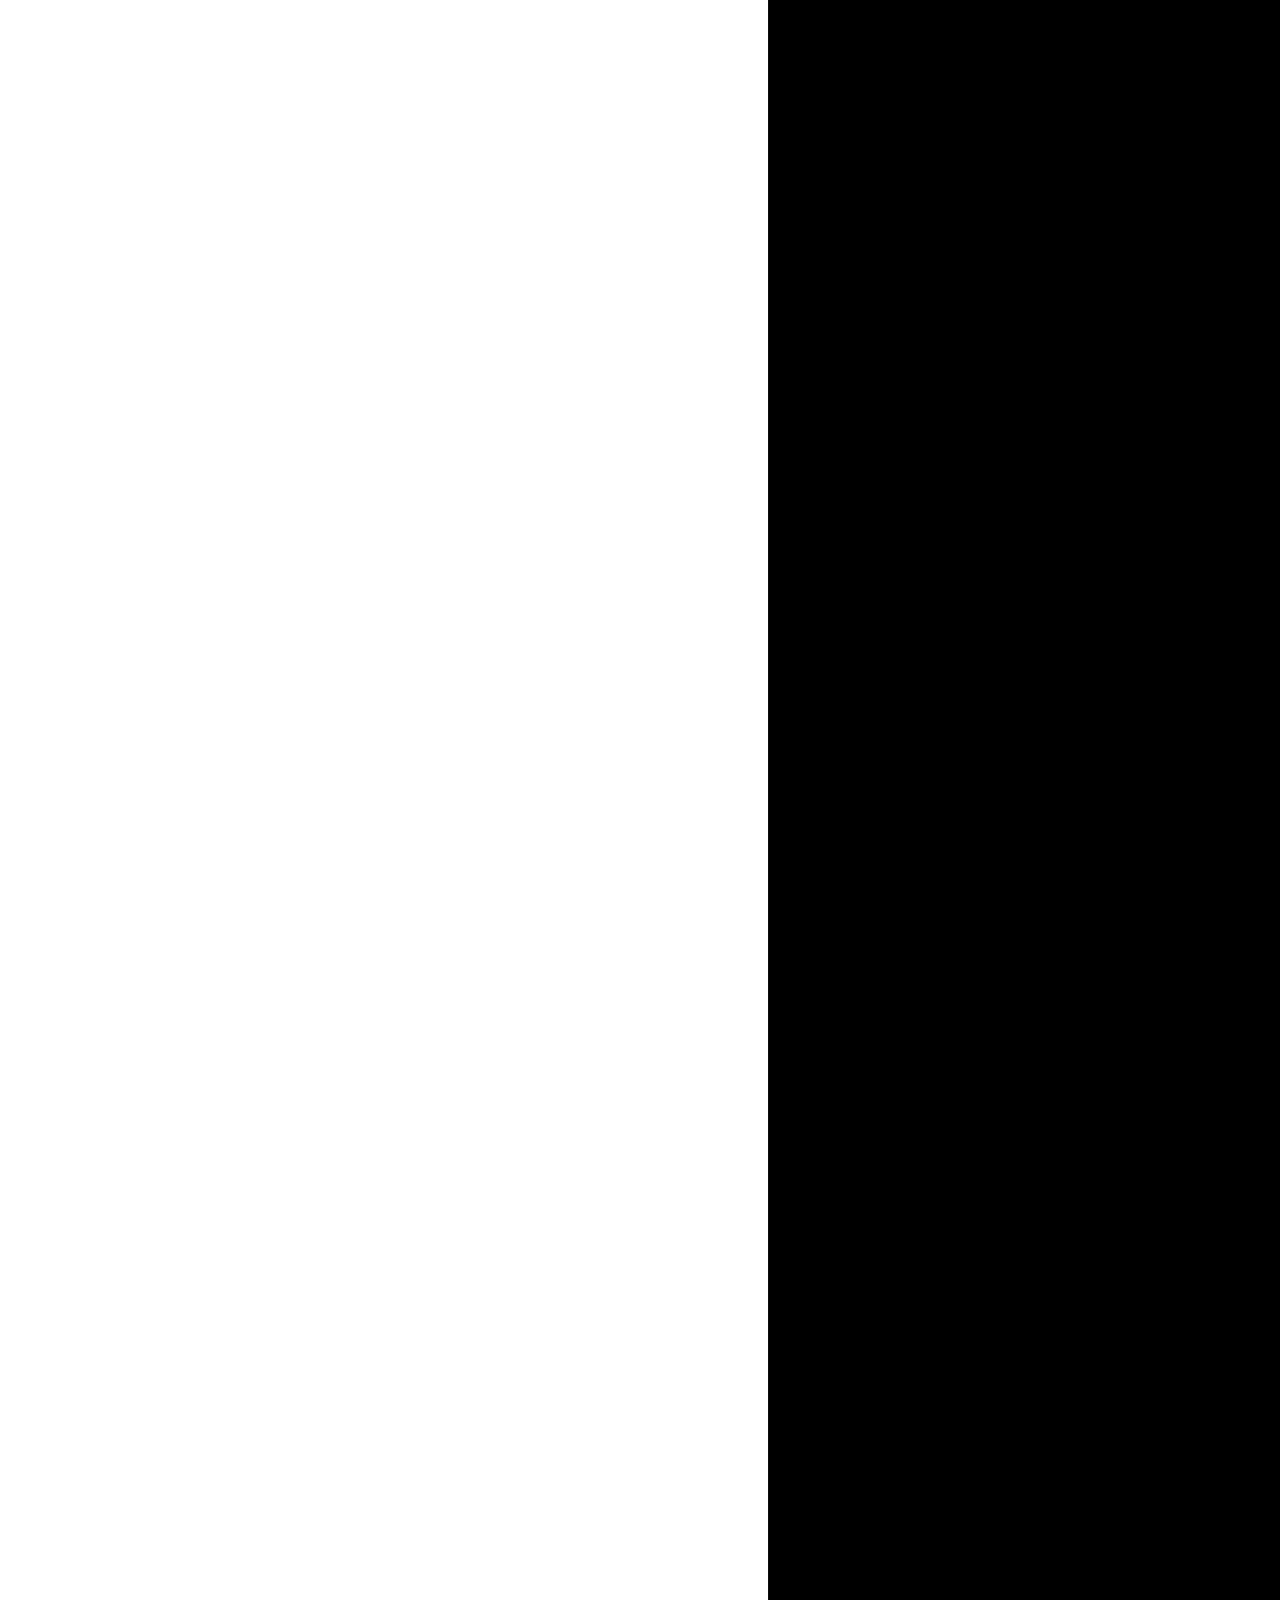
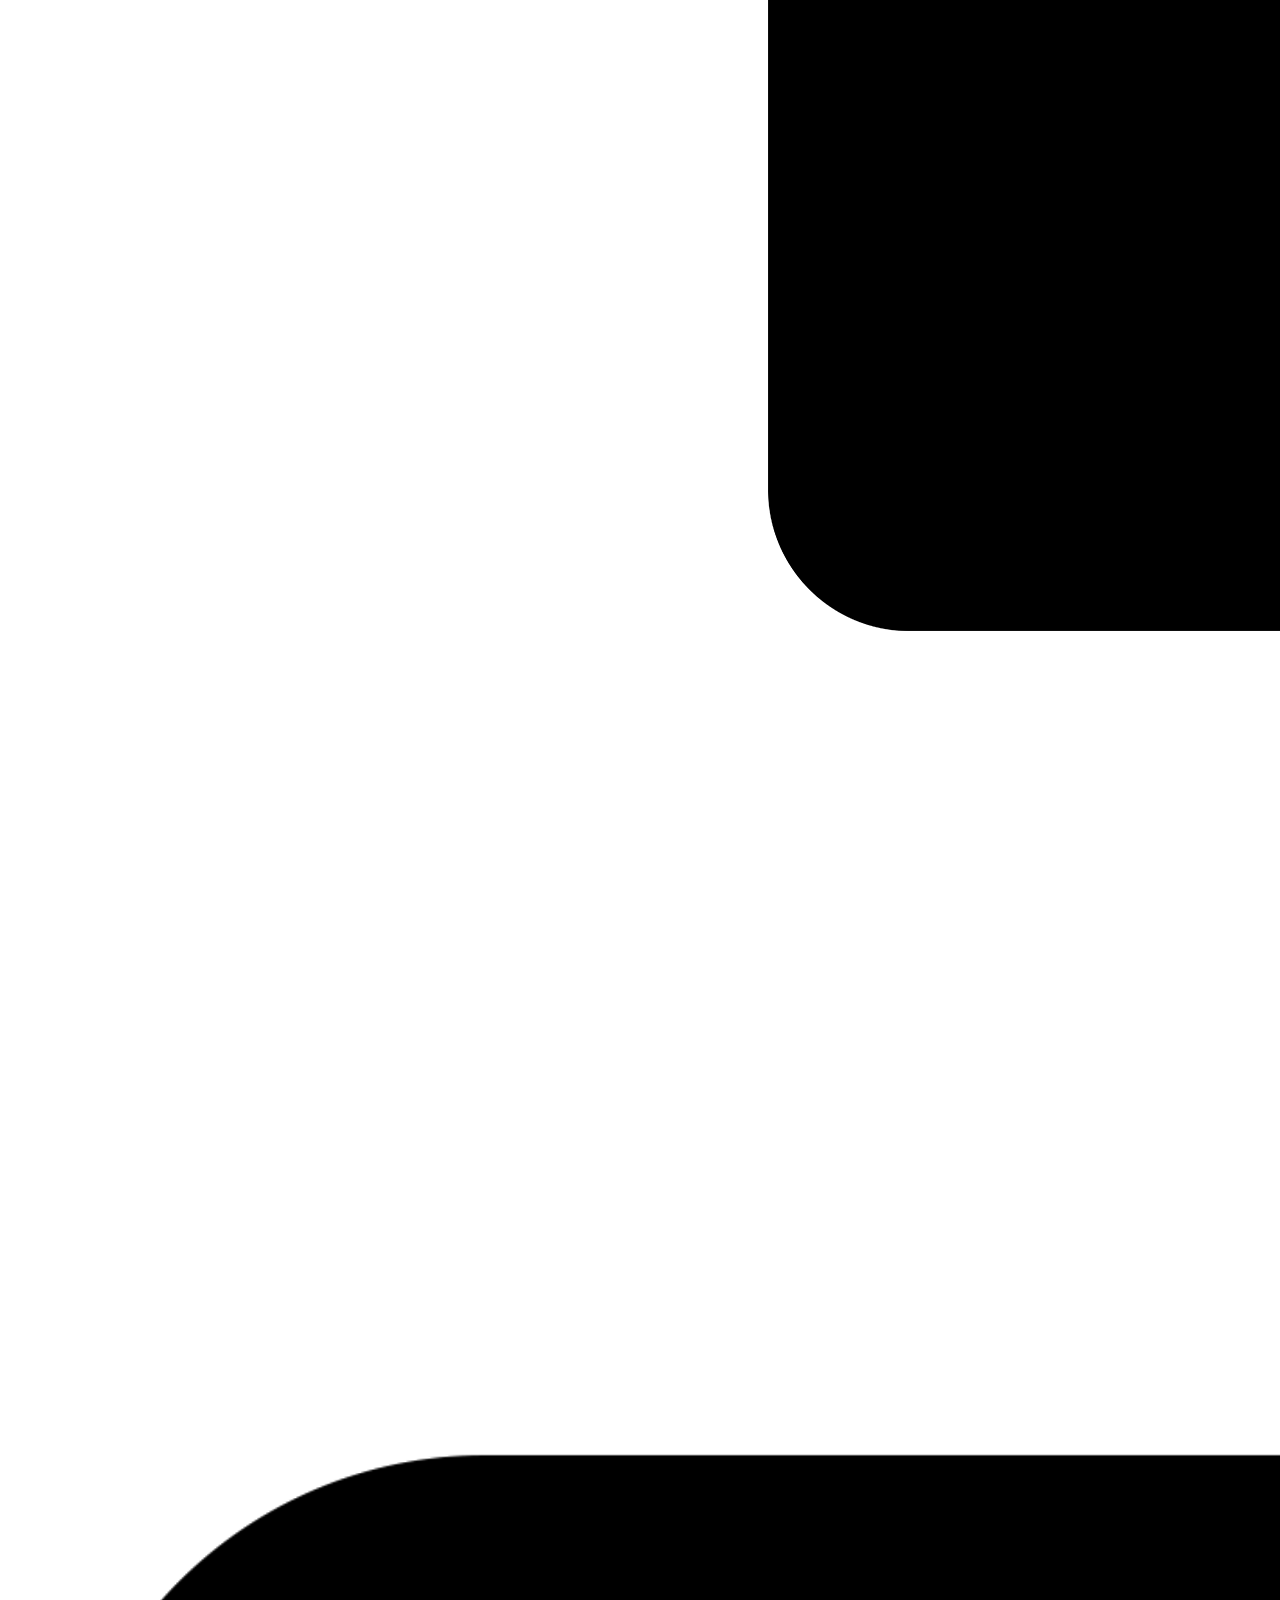
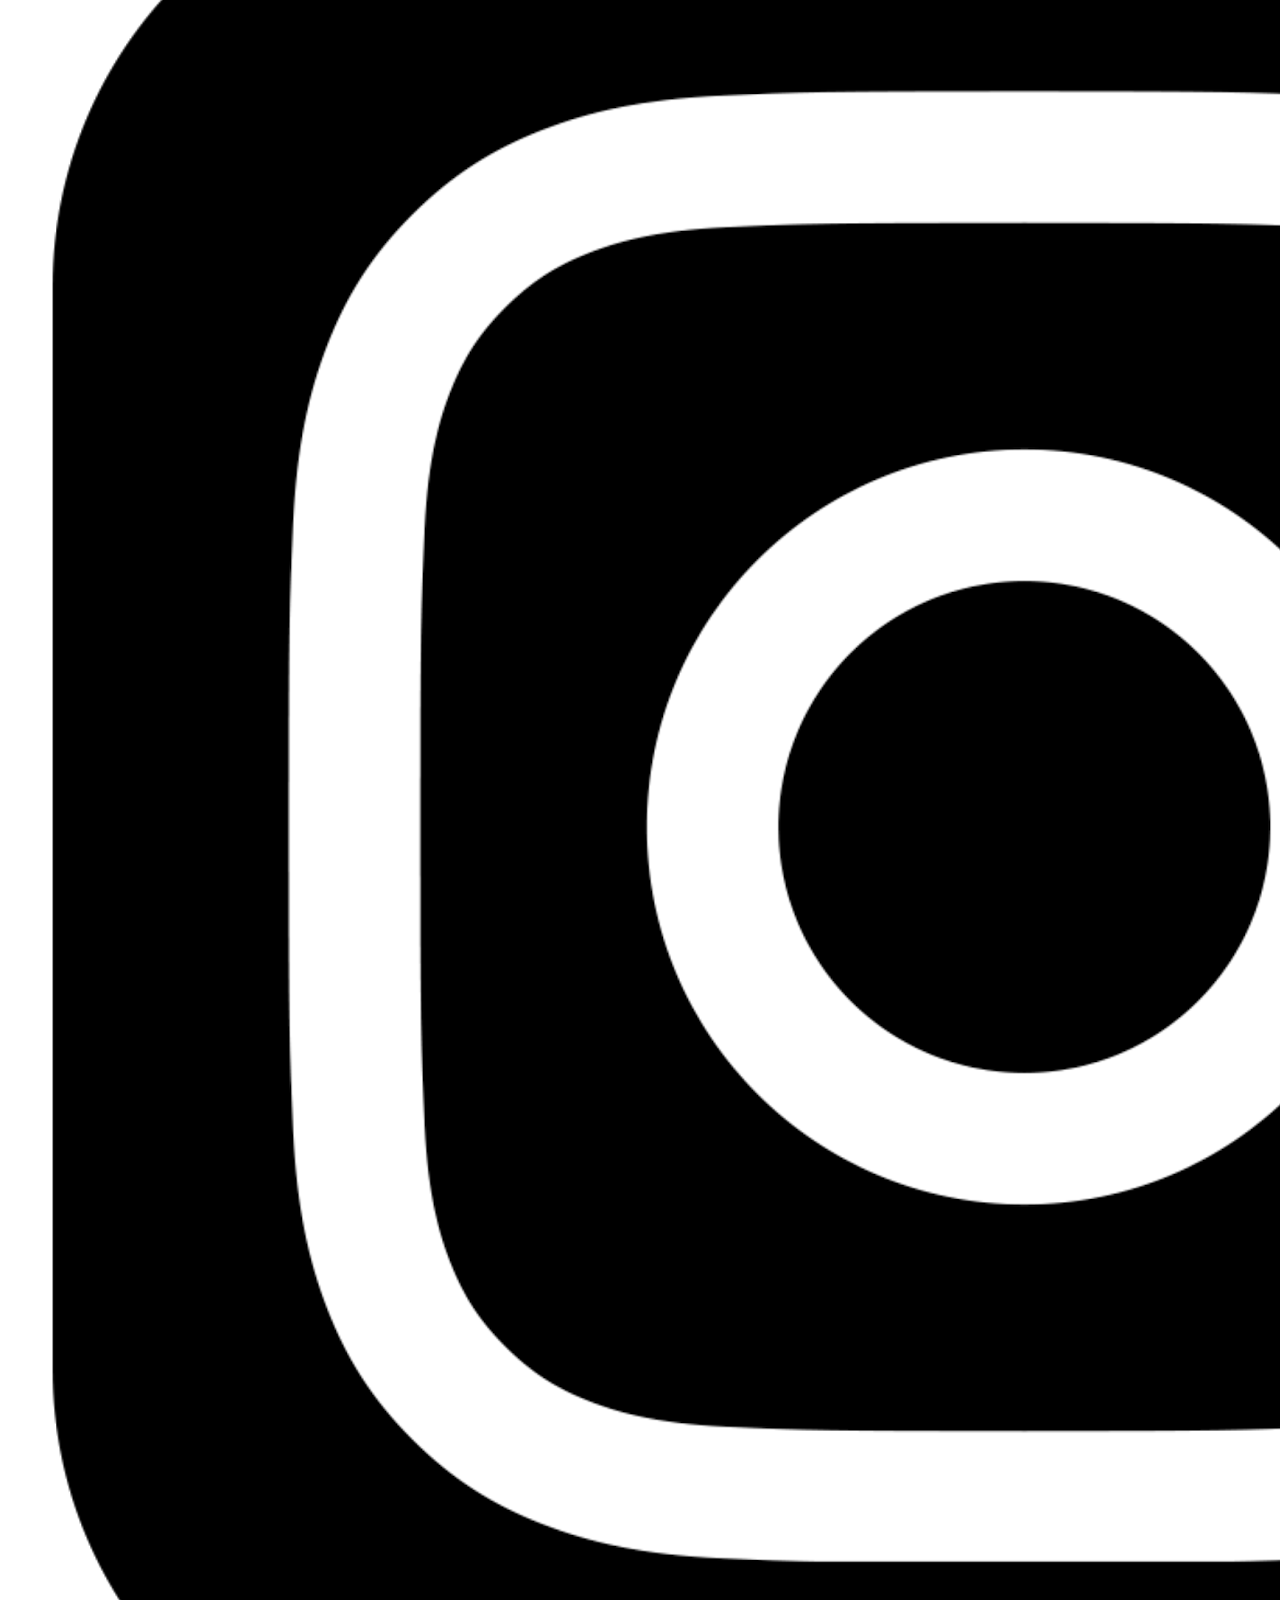
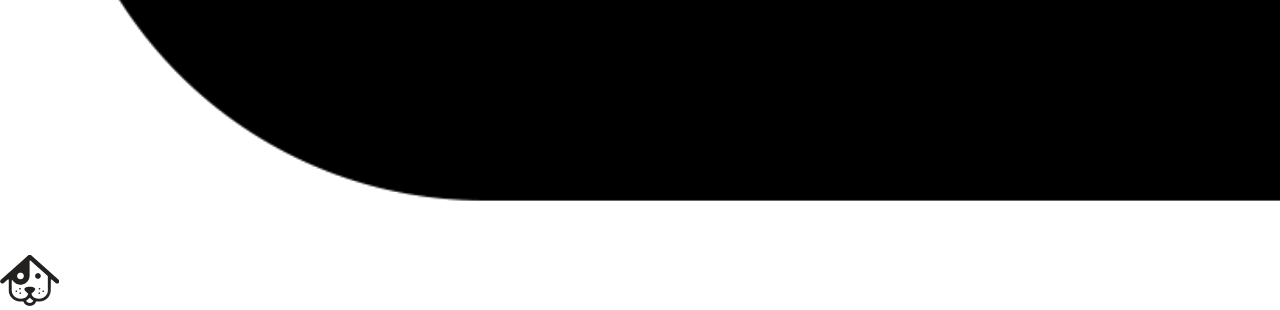
==== commit 8c58f08e: "banner section compleated" ====
--- a/index.html
+++ b/index.html
@@ -10,10 +10,10 @@
 </head>
 
 <body class="home">
-    <header class="header">
+    <header class="header hero_header">
         <nav class="nav">
             <a class="nav__logo" href="index.html"><img class="logo" src="public/images/logo-removebg-preview.png"
-                    alt="Logo" /></a>
+                    alt="Logo"/></a>
 
             <ul class="nav__links text-m">
                 <li>
@@ -34,7 +34,7 @@
             </ul>
         </nav>
 
-        <div class="hero__info">
+        <div class="flex hero__info">
             <h1 class="title text-xl">Adoptar es dar una segunda oportunidad</h1><br>
             <a href="pages/adopta.html" class="btn btn--cta">
                 ¡ Quiero adoptar !
@@ -43,28 +43,28 @@
 
     </header>
 
-    <main>
-        <section class="banner-section">
-            <div class="container">
-                <div class="banners left-50">
-
-                    <div class="banner rounded">
+    <main class="inner_container flex">
+        <section class="flex banner-section">
+            <div class="flex inner_container">
+                
+                <div class="flex banners">
+                    <div class="banner">
                         <a href="pages/donaciones.html">
 
-                            <img src="public/images/donations.jpg" alt="Donaciones banner">
+                            <img class="rounded" src="public/images/donations.jpg" alt="Donaciones banner">
                             <h3>Donaciones</h3>
                         </a>
                     </div>
 
-                    <div class="banner rounded">
+                    <div class="banner">
                         <a href="pages/participa.html">
-                            <img src="public/images/voluntariado.jpg" alt="Voluntariado banner">
+                            <img class="rounded" src="public/images/voluntariado.jpg" alt="Voluntariado banner">
                             <h3>Voluntariado</h3>
                         </a>
                     </div>
                 </div>
 
-                <div class="right-50 banner--info">
+                <div class="flex banner--info">
                     <h2 class="text-l">Con tu ayuda podemos seguir dando vida.</h2>
                     <p>
                         Lorem ipsum dolor sit amet consectetur adipisicing elit.
@@ -76,7 +76,7 @@
         </section>
 
 
-        <section class="adoption-section section--color">
+        <!-- <section class="adoption-section section--color">
 
             <div class="container">
                 <div class="left-40 adoption--info">
@@ -101,9 +101,9 @@
                 </div>
             </div>
 
-        </section>
+        </section> -->
 
-        <section class="experience-section">
+        <!-- <section class="experience-section">
 
             <div class="container">
                 <h2 class="text-l">Nuestros adoptantes</h2>
@@ -121,7 +121,7 @@
                 </article>
             </div>
 
-        </section>
+        </section> -->
     </main>
 
     <footer class="footer section--color">
--- a/public/css/style.css
+++ b/public/css/style.css
@@ -19,6 +19,11 @@
 
 body{
     width: 100vw;
+    overflow-x: hidden;
+}
+
+main{
+    margin: 0 auto; 
 }
 
 body,
@@ -45,6 +50,34 @@
     font-size: 2.5rem;
 }
 
+/* Buttons */
+.btn{
+    display: inline-block;
+    padding: 1rem;
+    color: white;
+    font-weight: 700;
+    background-color: rgba(241, 193, 34, 0.8);
+    border-radius: 6px;
+}
+
+.btn--cta{
+    font-size: 1.4rem;
+}
+
+/* Containers */
+.inner_container{
+    width: 90%;
+}
+
+.flex{
+    display: flex;
+    justify-content: center;
+    align-items: center;
+}
+
+.rounded{
+    border-radius: 8px;
+}
 
 /* Navigation */
 
@@ -58,7 +91,7 @@
     align-items: center;
     justify-content: space-between;
     width: 100%;
-    padding: .2rem 2rem;
+    padding: 1rem 2rem;
 }
 
 .nav__links{
@@ -81,8 +114,10 @@
     flex-direction: column;
     align-items: center;
     justify-content: space-between;
-    width: 100%;
-
+    width: 100vw;
+}
+
+.hero_header{
     background-image: 
         linear-gradient(
             transparent,
@@ -91,19 +126,101 @@
         url(../images/hero-dog.jpg);
     background-repeat: no-repeat;
     background-size: cover;
-
-}
-
-.hero__info{
-    display: flex;
-    width: 95%;
-    margin: auto 0 200px;
-    flex-direction: column;
-    justify-content: center;
-    align-items: center;
-    gap: 10px;
+    background-position: center;
 }
 
 .hero__info{
     width: auto;
-}
+    text-align: center;
+    margin: auto 0 200px;
+    flex-direction: column;
+    gap: 10px;
+}
+
+.hero__info .title{
+    min-width: 90%;
+}
+
+
+/* Banner Section */
+
+.banners,
+.banner--info{
+    width: 50%;
+}
+
+.banners{
+    flex-direction: column;
+    height: 100vh; /* Cambiar alto por pixeles fijos*/
+}
+
+.banner--info{
+    flex-direction: column;
+    text-align: center;
+    padding: 2rem;
+}
+
+.banner{
+    position: relative;
+    width: 500px;
+    height: 170px;
+    margin: 1rem 0;
+}
+
+.banner img{
+    width: 100%;
+    height: 100%;
+    object-fit: cover;
+    overflow: hidden;
+}
+
+.banner--info h2{
+    padding-bottom: 1rem;
+}
+
+.banner--info p{
+    line-height: 1.5rem;
+}
+
+
+.banner h3{
+    position: absolute;
+    top: 0;
+    right: 0;
+    width: 100%;
+    text-align: center;
+    line-height: 170px;
+    color: #f8f8f8;
+    font-size: 2rem;
+    text-shadow: 5px 5px 0px rgba(0,0,0,0.2);
+}
+
+
+@media only screen and (max-width: 576px){
+    .nav{
+        align-items: stretch;
+        padding: .2rem 2rem;
+        flex-direction: column;
+        text-align: center;
+        gap: 20px;
+    }
+    
+    .nav__links{
+        display: flex;
+        flex-direction: column;
+        gap: 10px;
+    }
+
+    .nav__link{
+        display: inline-block;
+        margin-left: 0px;
+    }
+    
+    .hero__info{
+        margin: auto 0 100px;
+    }
+
+    .btn--cta{
+        font-size: 1.1rem;
+    }
+}
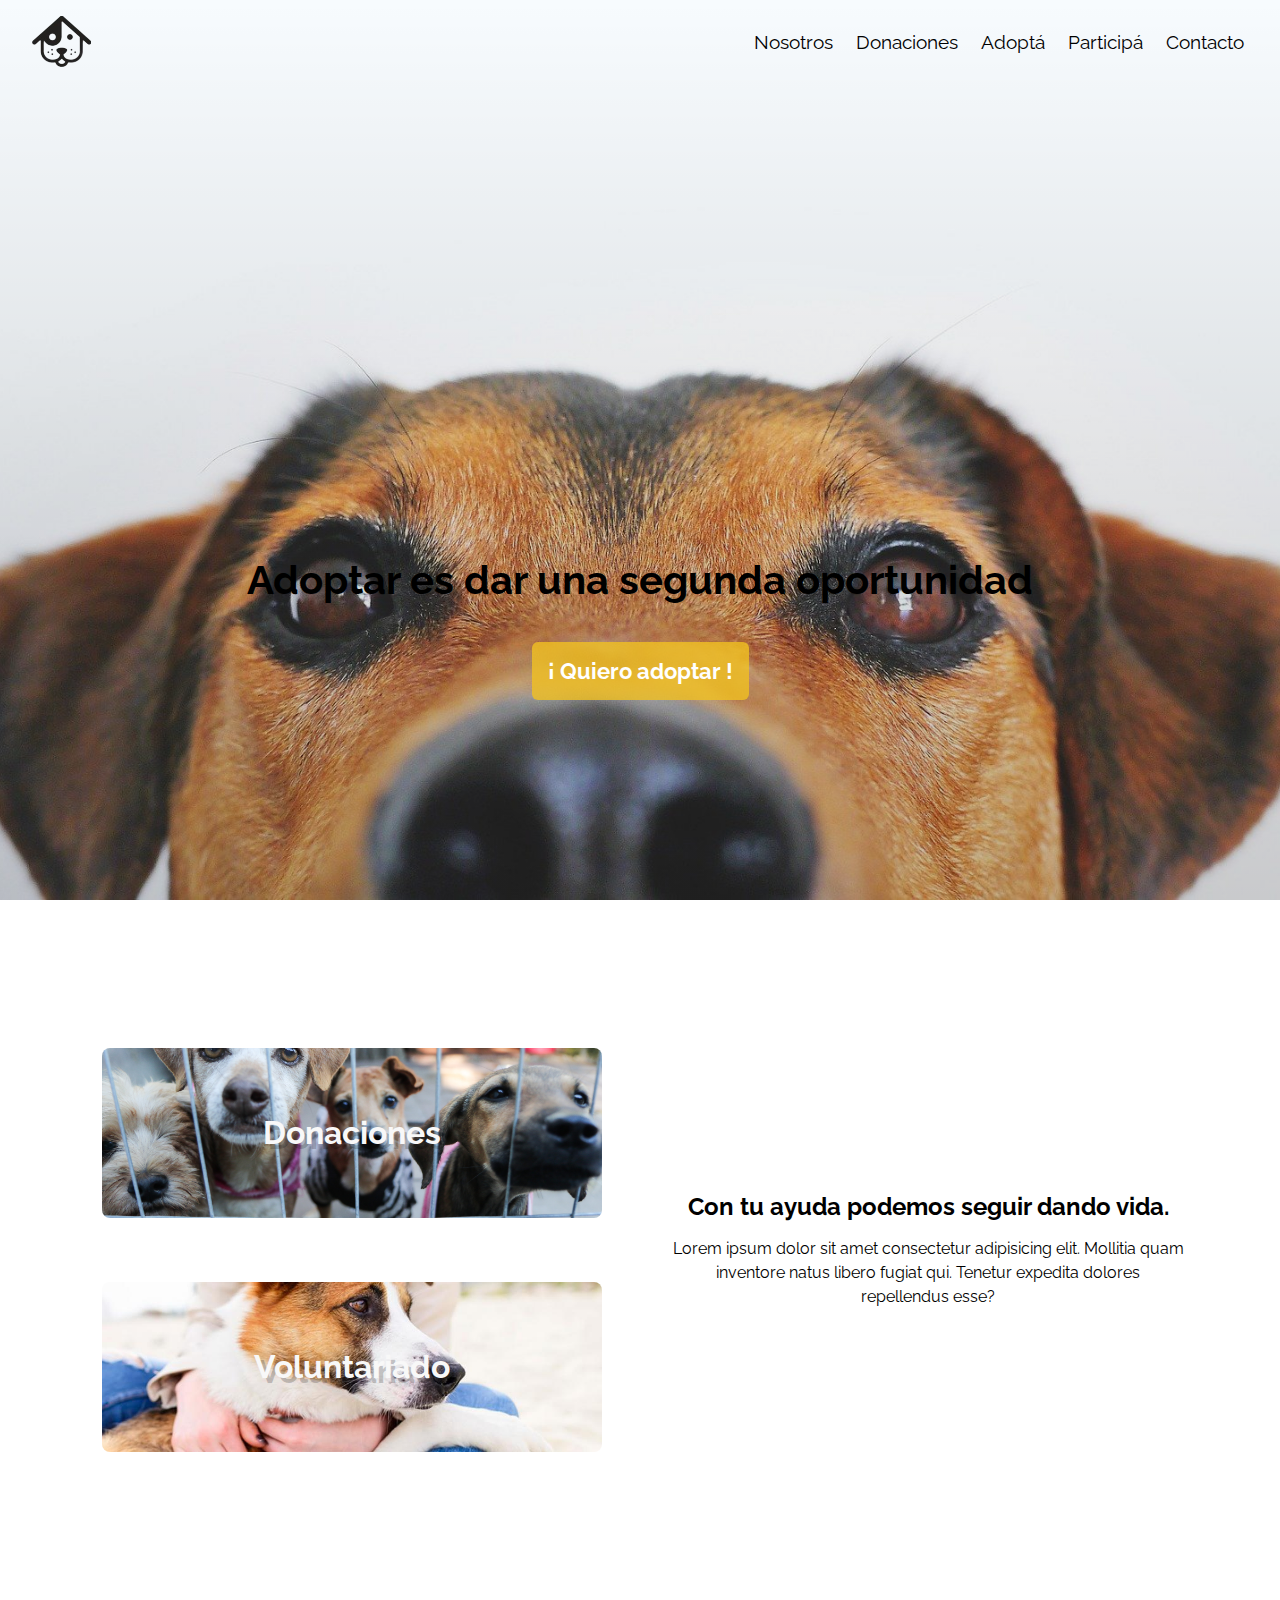
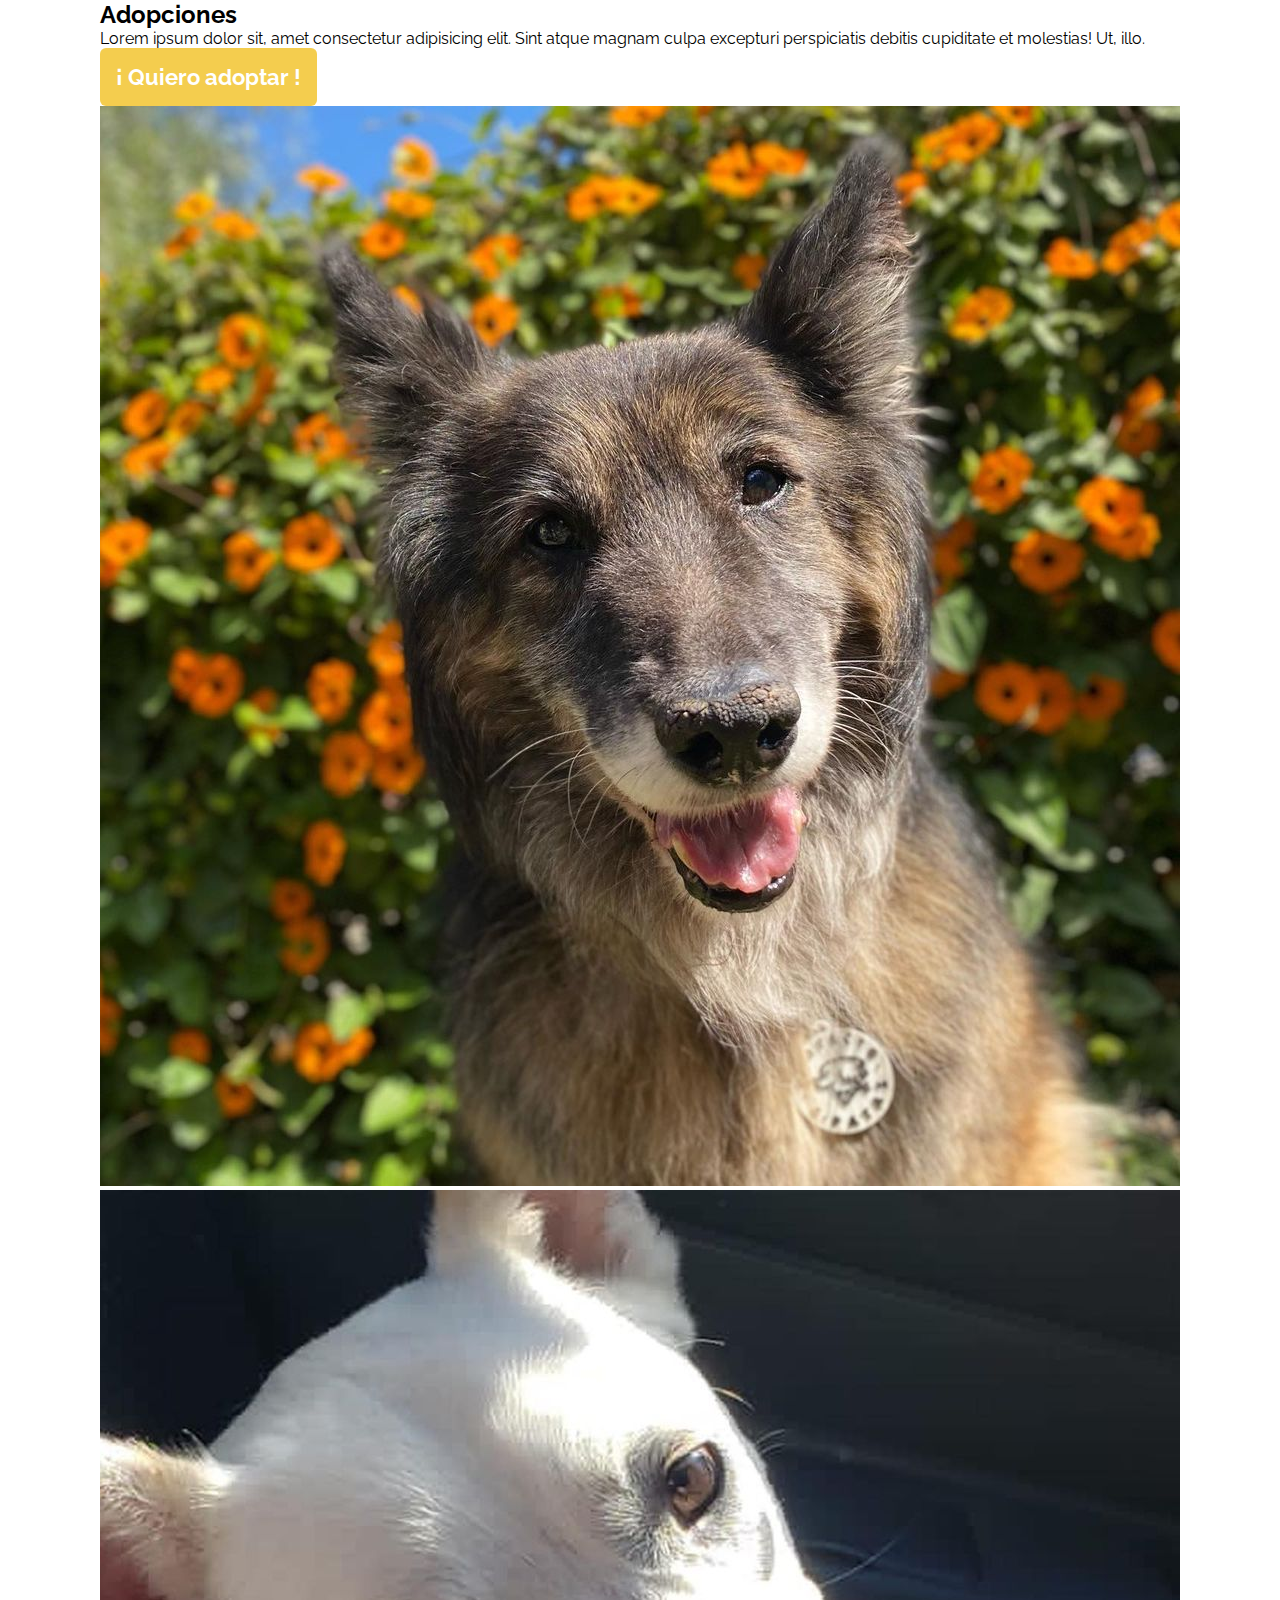
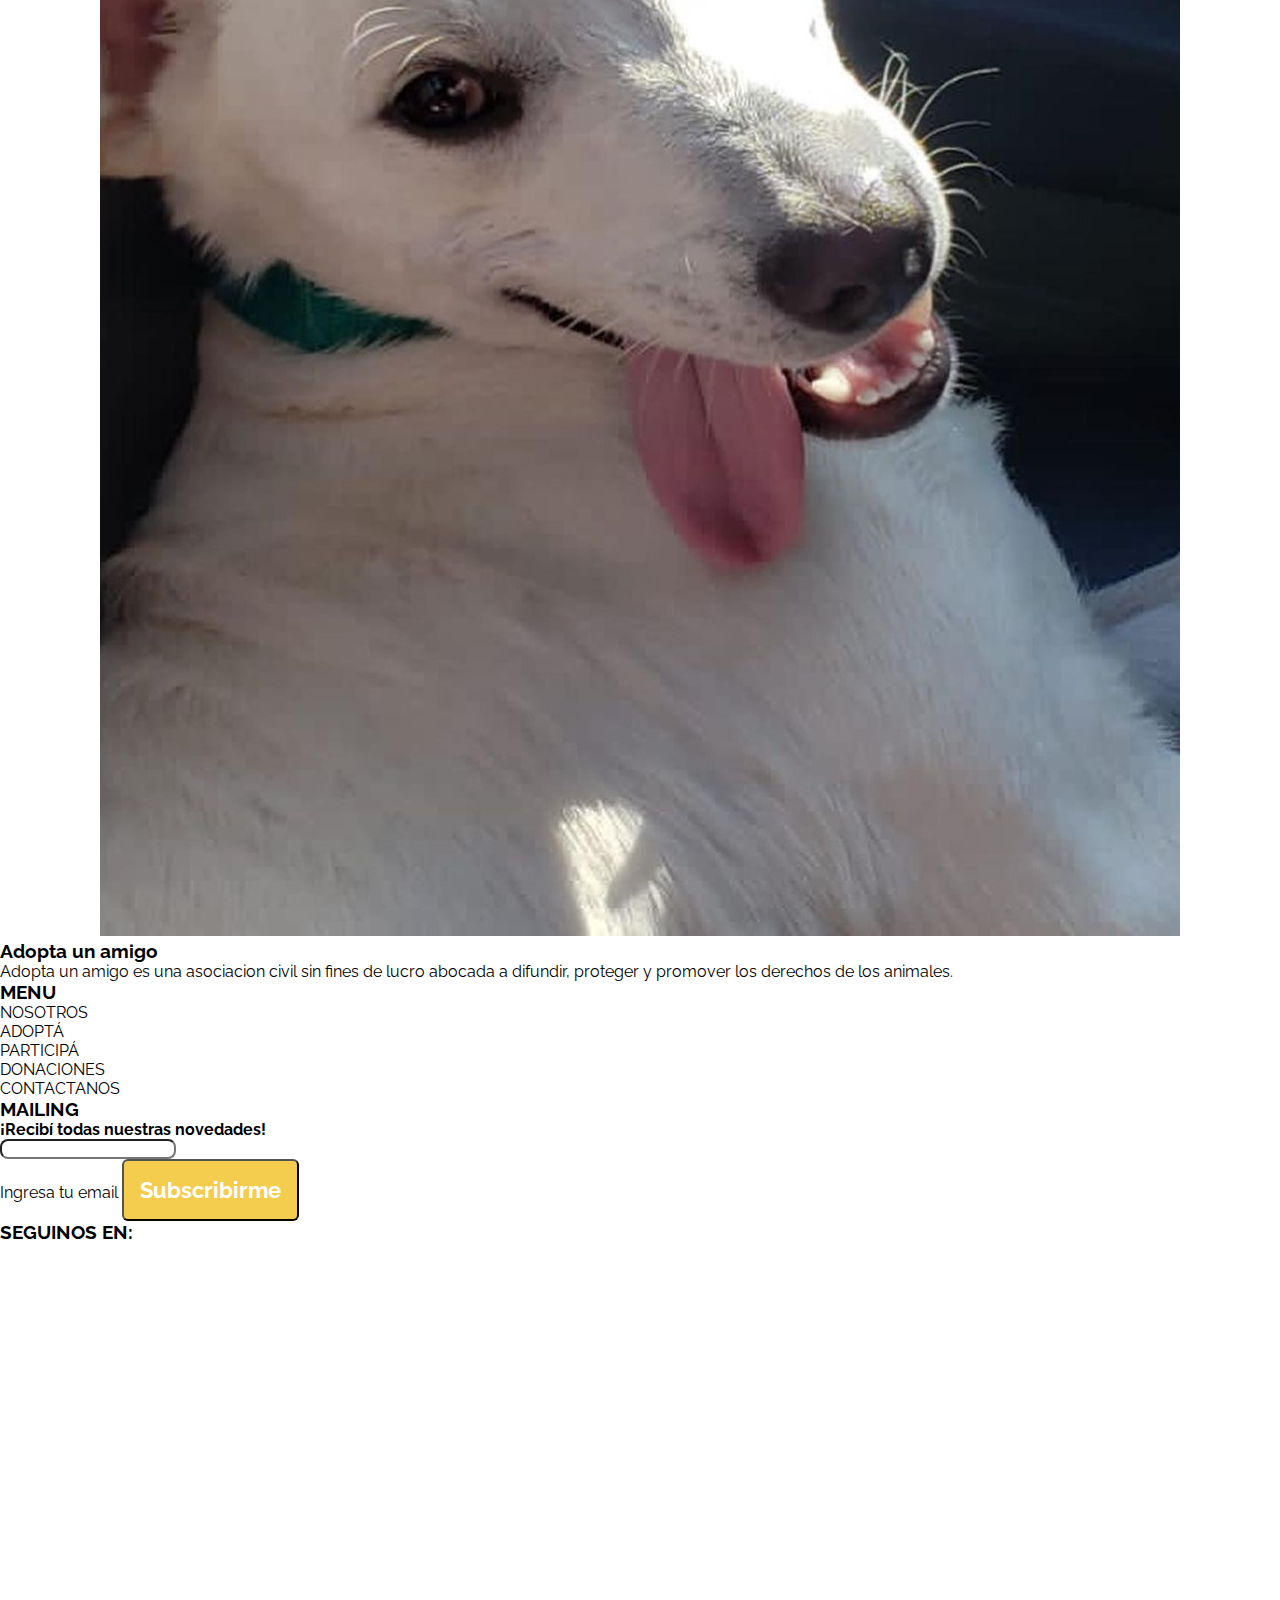
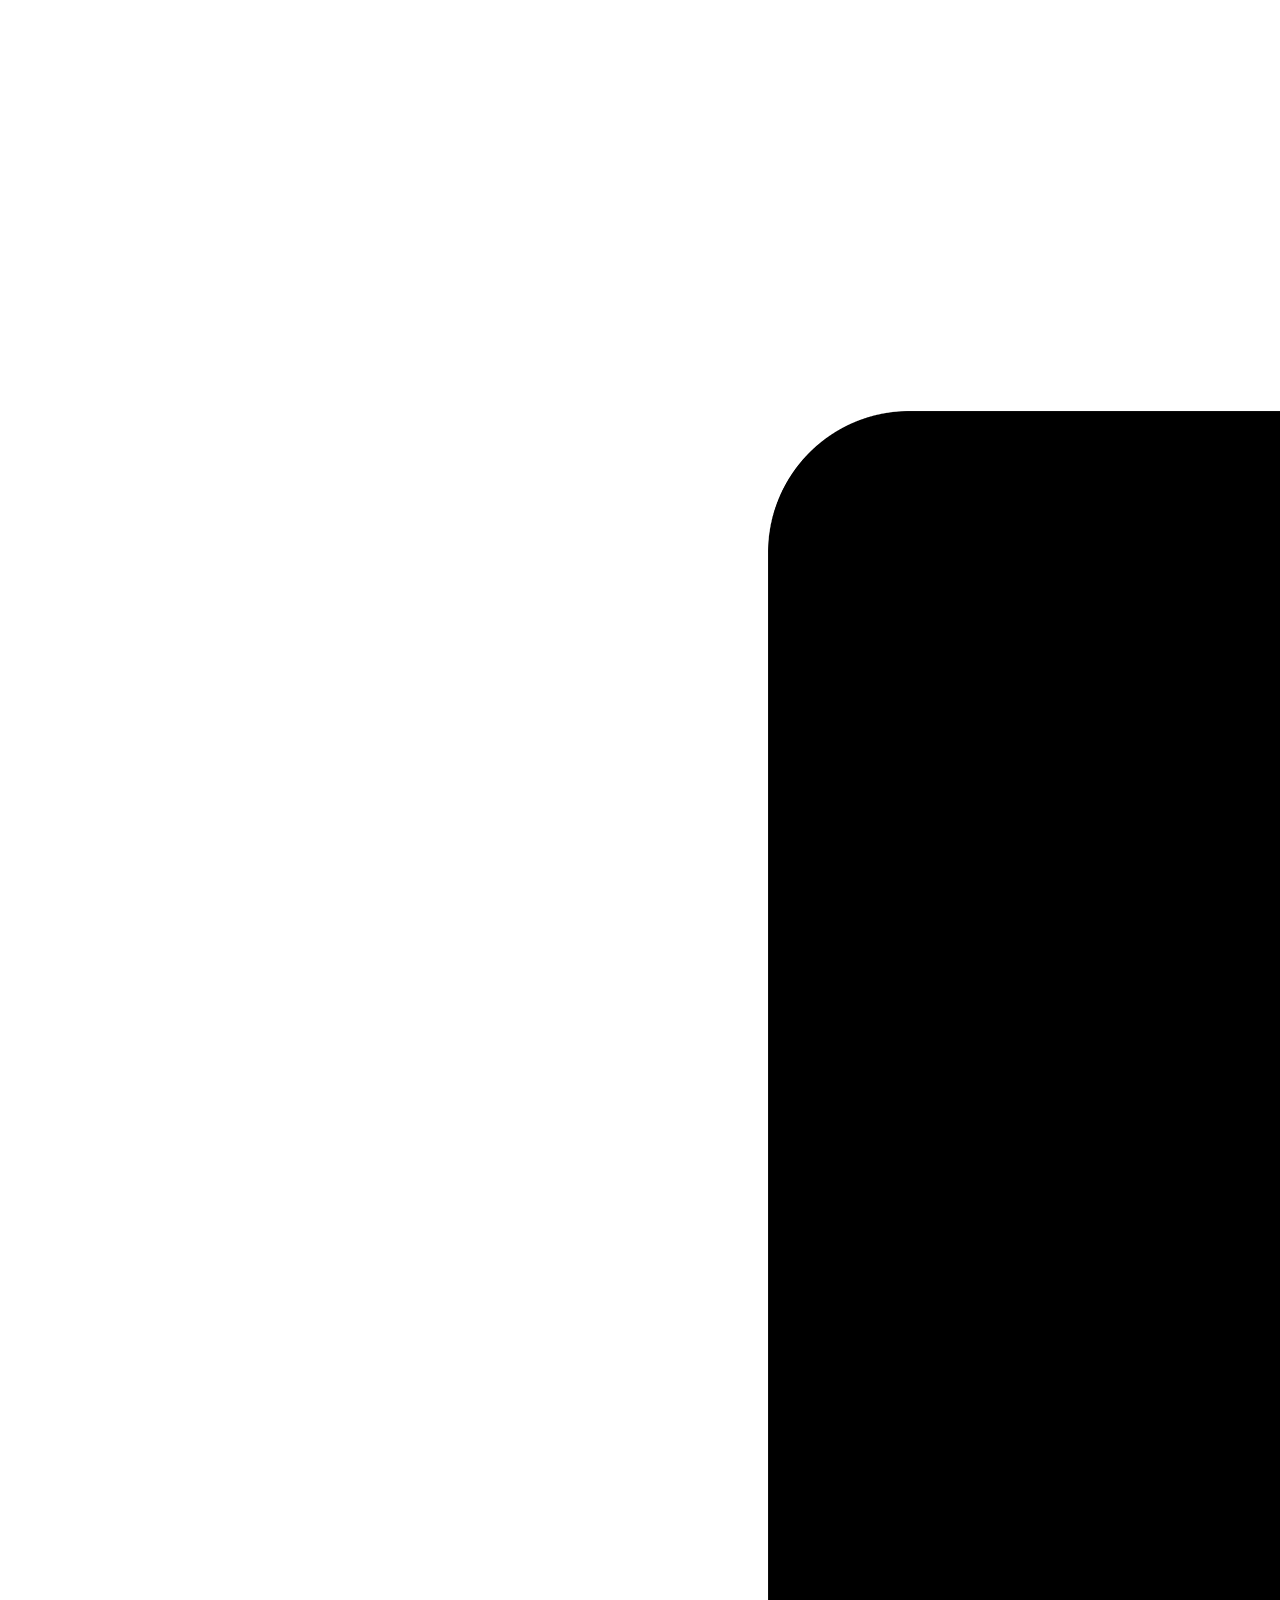
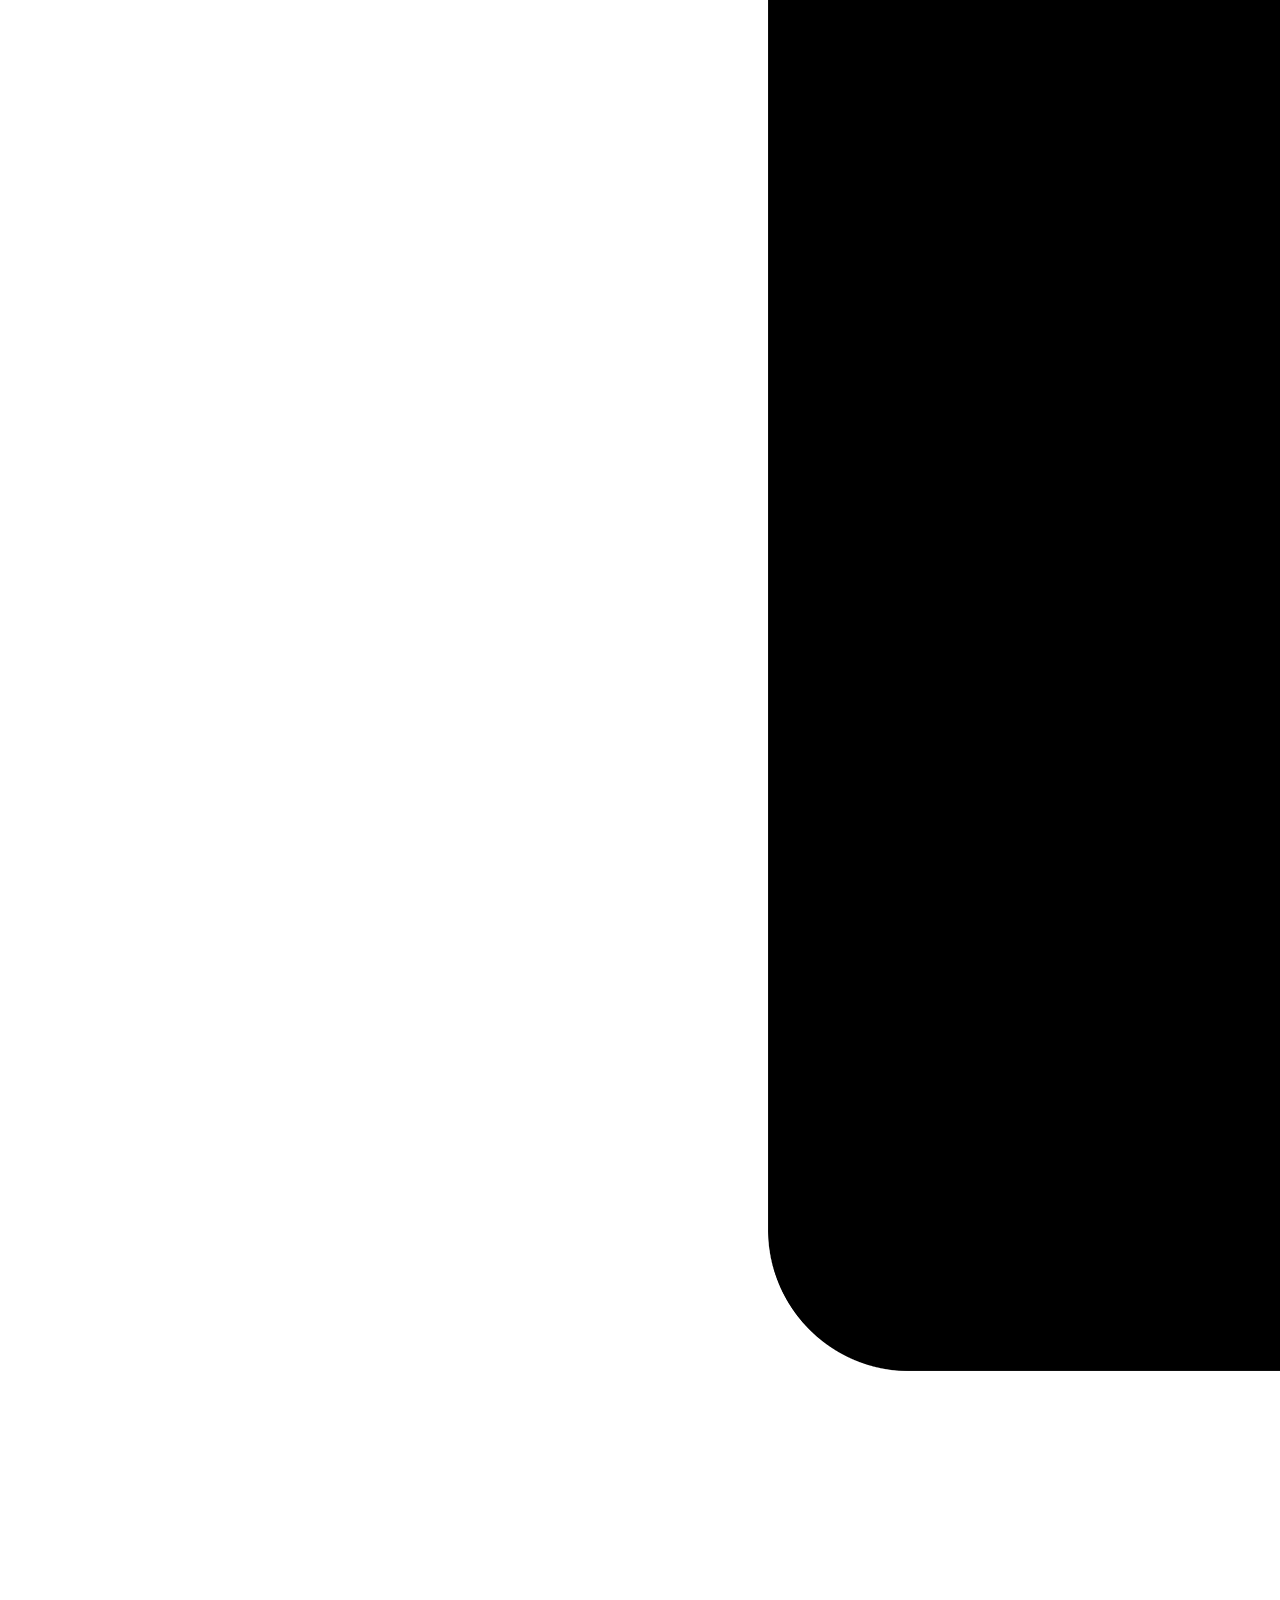
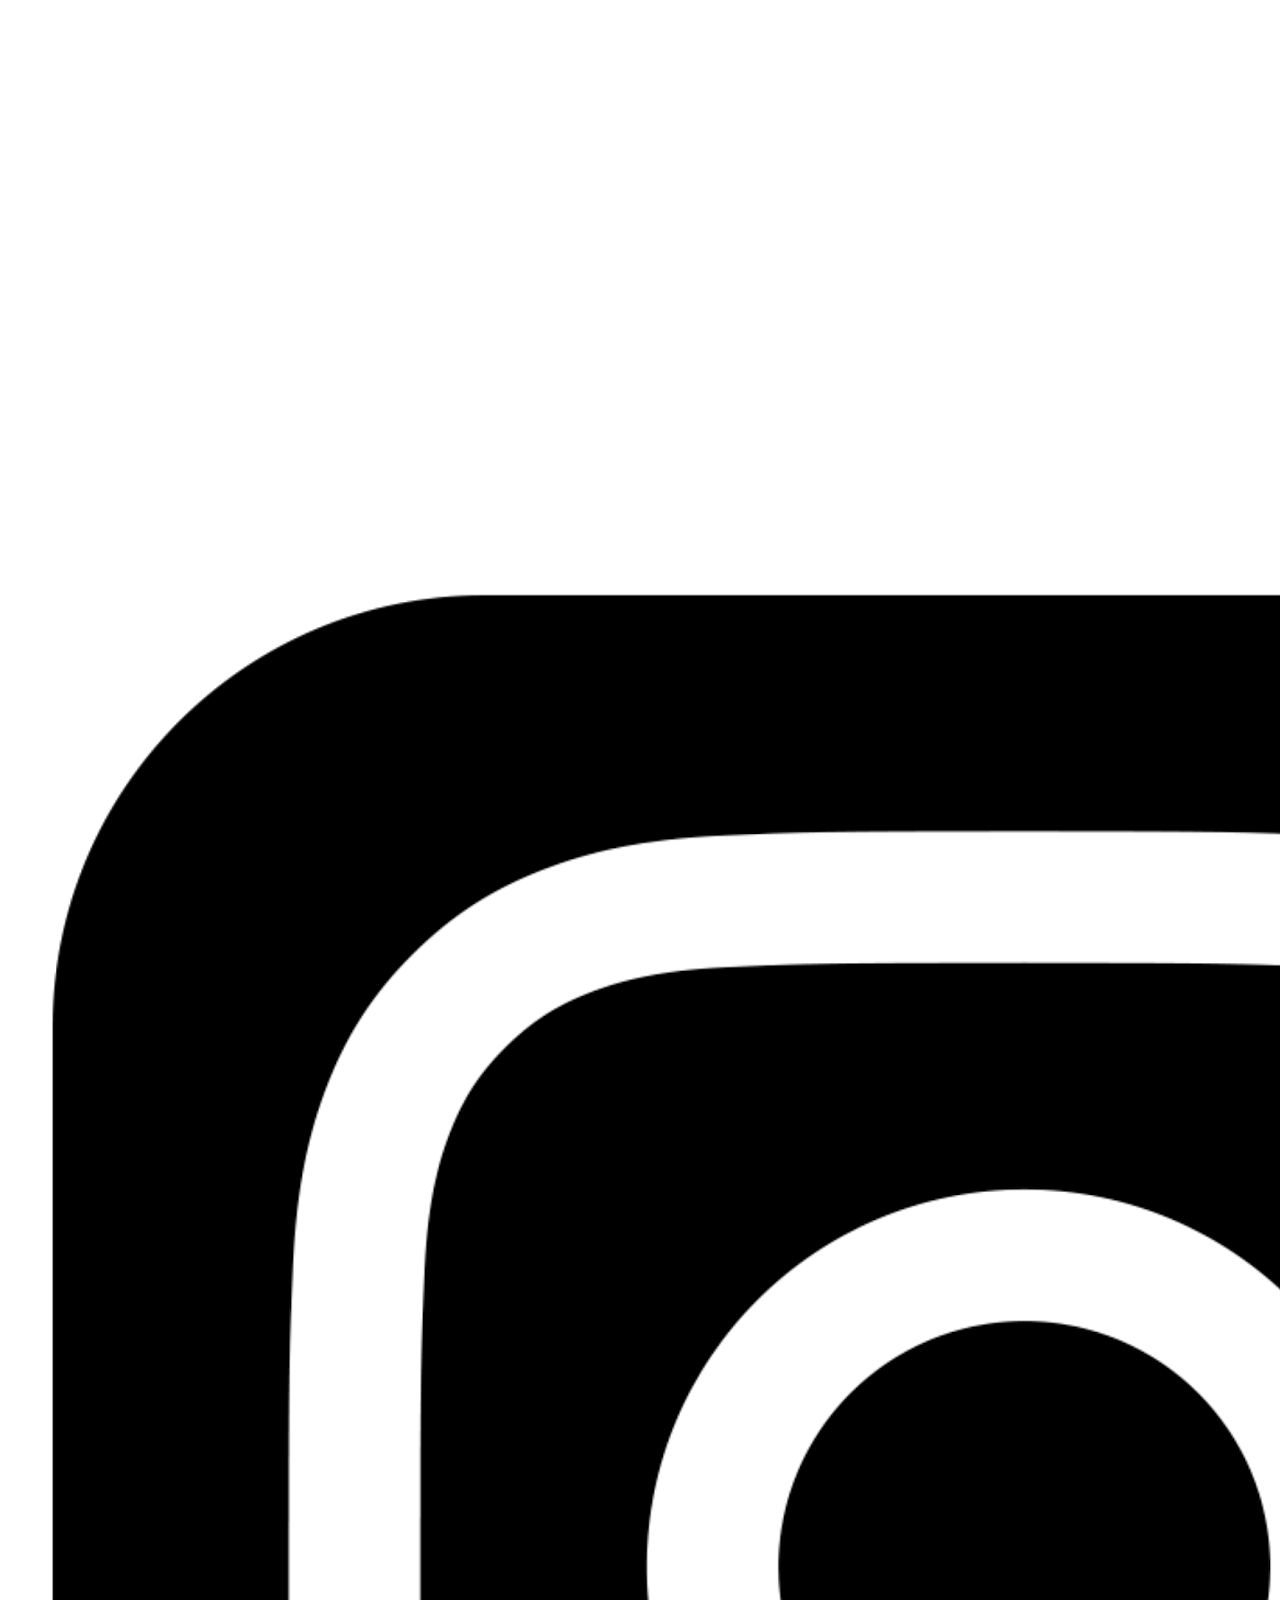
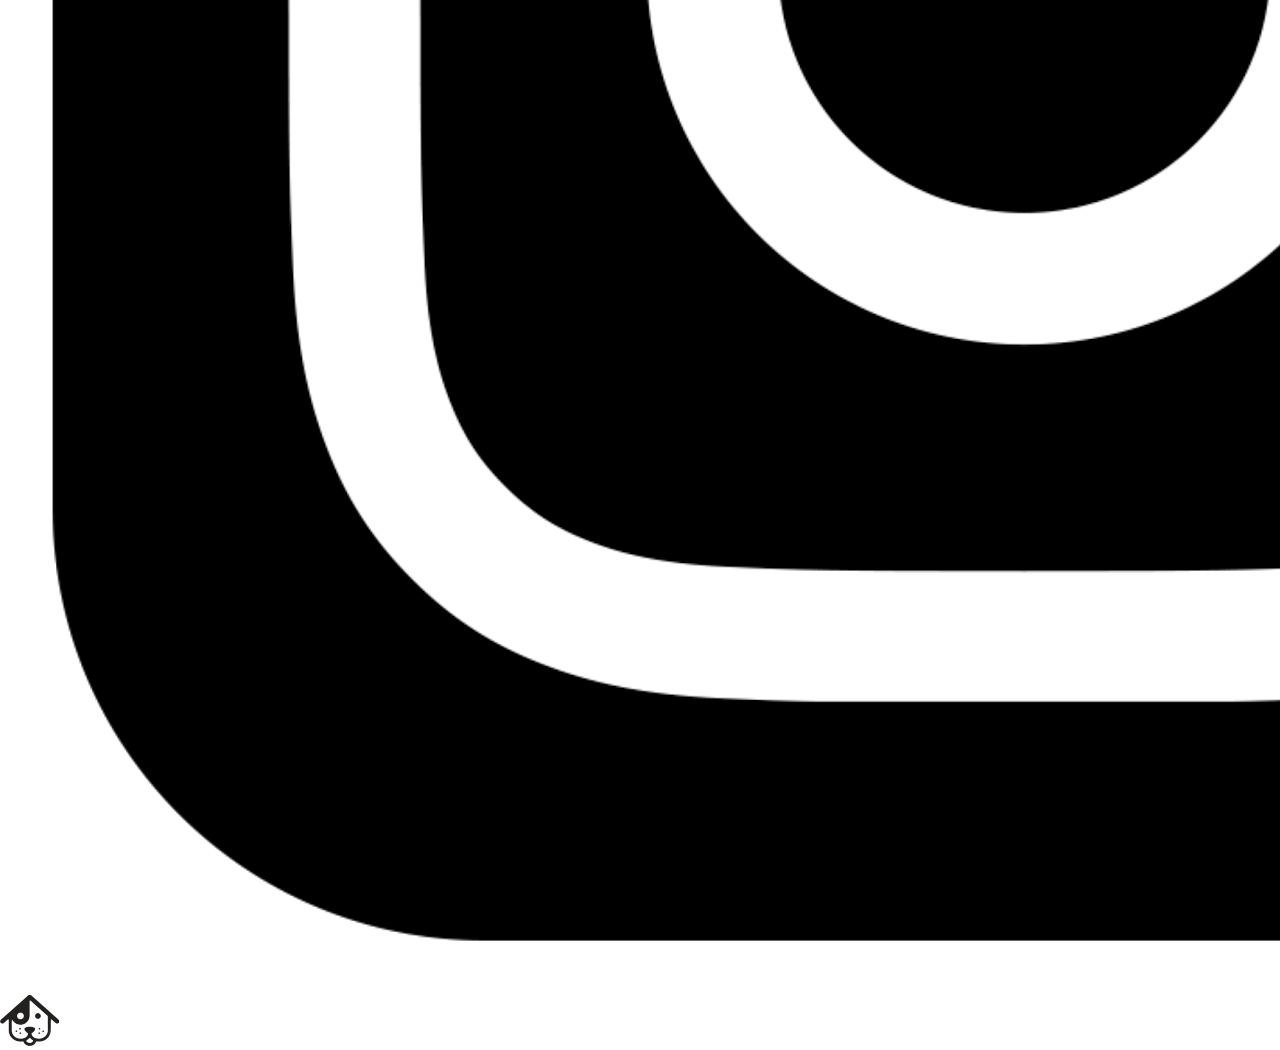
==== commit 593dc97a: "banner-info mobile view" ====
--- a/index.html
+++ b/index.html
@@ -13,7 +13,7 @@
     <header class="header hero_header">
         <nav class="nav">
             <a class="nav__logo" href="index.html"><img class="logo" src="public/images/logo-removebg-preview.png"
-                    alt="Logo"/></a>
+                    alt="Logo" /></a>
 
             <ul class="nav__links text-m">
                 <li>
@@ -45,38 +45,36 @@
 
     <main class="inner_container flex">
         <section class="flex banner-section">
-            <div class="flex inner_container">
-                
-                <div class="flex banners">
-                    <div class="banner">
-                        <a href="pages/donaciones.html">
 
-                            <img class="rounded" src="public/images/donations.jpg" alt="Donaciones banner">
-                            <h3>Donaciones</h3>
-                        </a>
-                    </div>
+            <div class="flex banners">
+                <div class="banner banner-2">
+                    <a href="pages/donaciones.html">
 
-                    <div class="banner">
-                        <a href="pages/participa.html">
-                            <img class="rounded" src="public/images/voluntariado.jpg" alt="Voluntariado banner">
-                            <h3>Voluntariado</h3>
-                        </a>
-                    </div>
+                        <img class="rounded" src="public/images/donations.jpg" alt="Donaciones banner">
+                        <h3>Donaciones</h3>
+                    </a>
                 </div>
 
-                <div class="flex banner--info">
-                    <h2 class="text-l">Con tu ayuda podemos seguir dando vida.</h2>
-                    <p>
-                        Lorem ipsum dolor sit amet consectetur adipisicing elit.
-                        Mollitia quam inventore natus libero fugiat qui. Tenetur
-                        expedita dolores repellendus esse?
-                    </p>
+                <div class="banner banner-1">
+                    <a href="pages/participa.html">
+                        <img class="rounded" src="public/images/voluntariado.jpg" alt="Voluntariado banner">
+                        <h3>Voluntariado</h3>
+                    </a>
                 </div>
             </div>
+
+            <div class="flex banner--info">
+                <h2 class="text-l">Con tu ayuda podemos seguir dando vida.</h2>
+                <p>
+                    Lorem ipsum dolor sit amet consectetur adipisicing elit.
+                    Mollitia quam inventore natus libero fugiat qui. Tenetur
+                    expedita dolores repellendus esse?
+                </p>
+            </div>
+
         </section>
 
-
-        <!-- <section class="adoption-section section--color">
+        <section class="adoption-section section--color">
 
             <div class="container">
                 <div class="left-40 adoption--info">
@@ -101,7 +99,7 @@
                 </div>
             </div>
 
-        </section> -->
+        </section>
 
         <!-- <section class="experience-section">
 
--- a/public/css/style.css
+++ b/public/css/style.css
@@ -24,6 +24,7 @@
 
 main{
     margin: 0 auto; 
+    flex-direction: column;
 }
 
 body,
@@ -151,7 +152,7 @@
 
 .banners{
     flex-direction: column;
-    height: 100vh; /* Cambiar alto por pixeles fijos*/
+    height: 700px; /* Cambiar alto por pixeles fijos*/
 }
 
 .banner--info{
@@ -164,7 +165,7 @@
     position: relative;
     width: 500px;
     height: 170px;
-    margin: 1rem 0;
+    margin: 2rem 0;
 }
 
 .banner img{
@@ -223,4 +224,29 @@
     .btn--cta{
         font-size: 1.1rem;
     }
-}
+
+
+    /* Banners */
+
+    .banner-section{
+        display: flex;
+        flex-direction: column;
+    }
+    .banner--info{
+        order: 1;
+        padding: 2rem 0;
+        width: 80%;
+    }
+    .banners{
+        order: 2;
+        height: 400px;
+    }
+    .banner{
+        width: 100vw;
+    }
+    .banner h3{
+        font-size: 1.7rem;
+    }
+    
+}
+
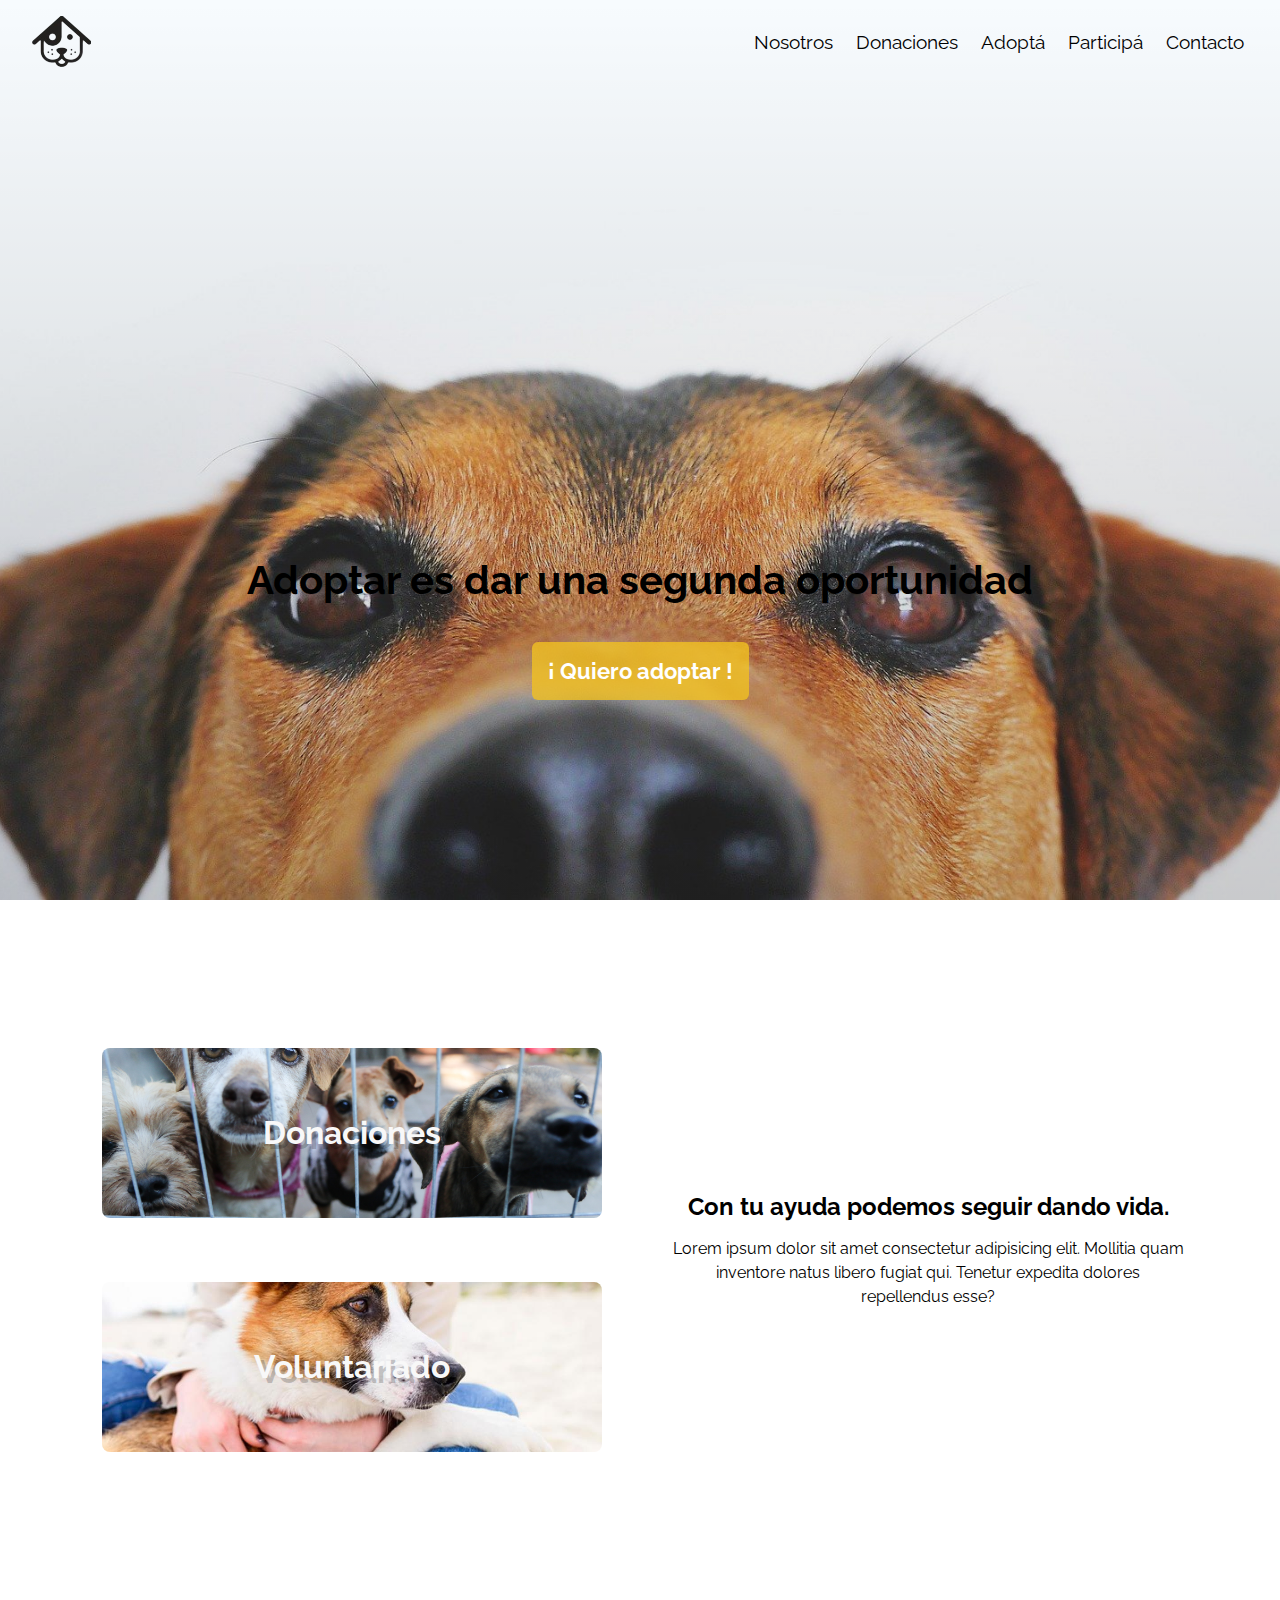
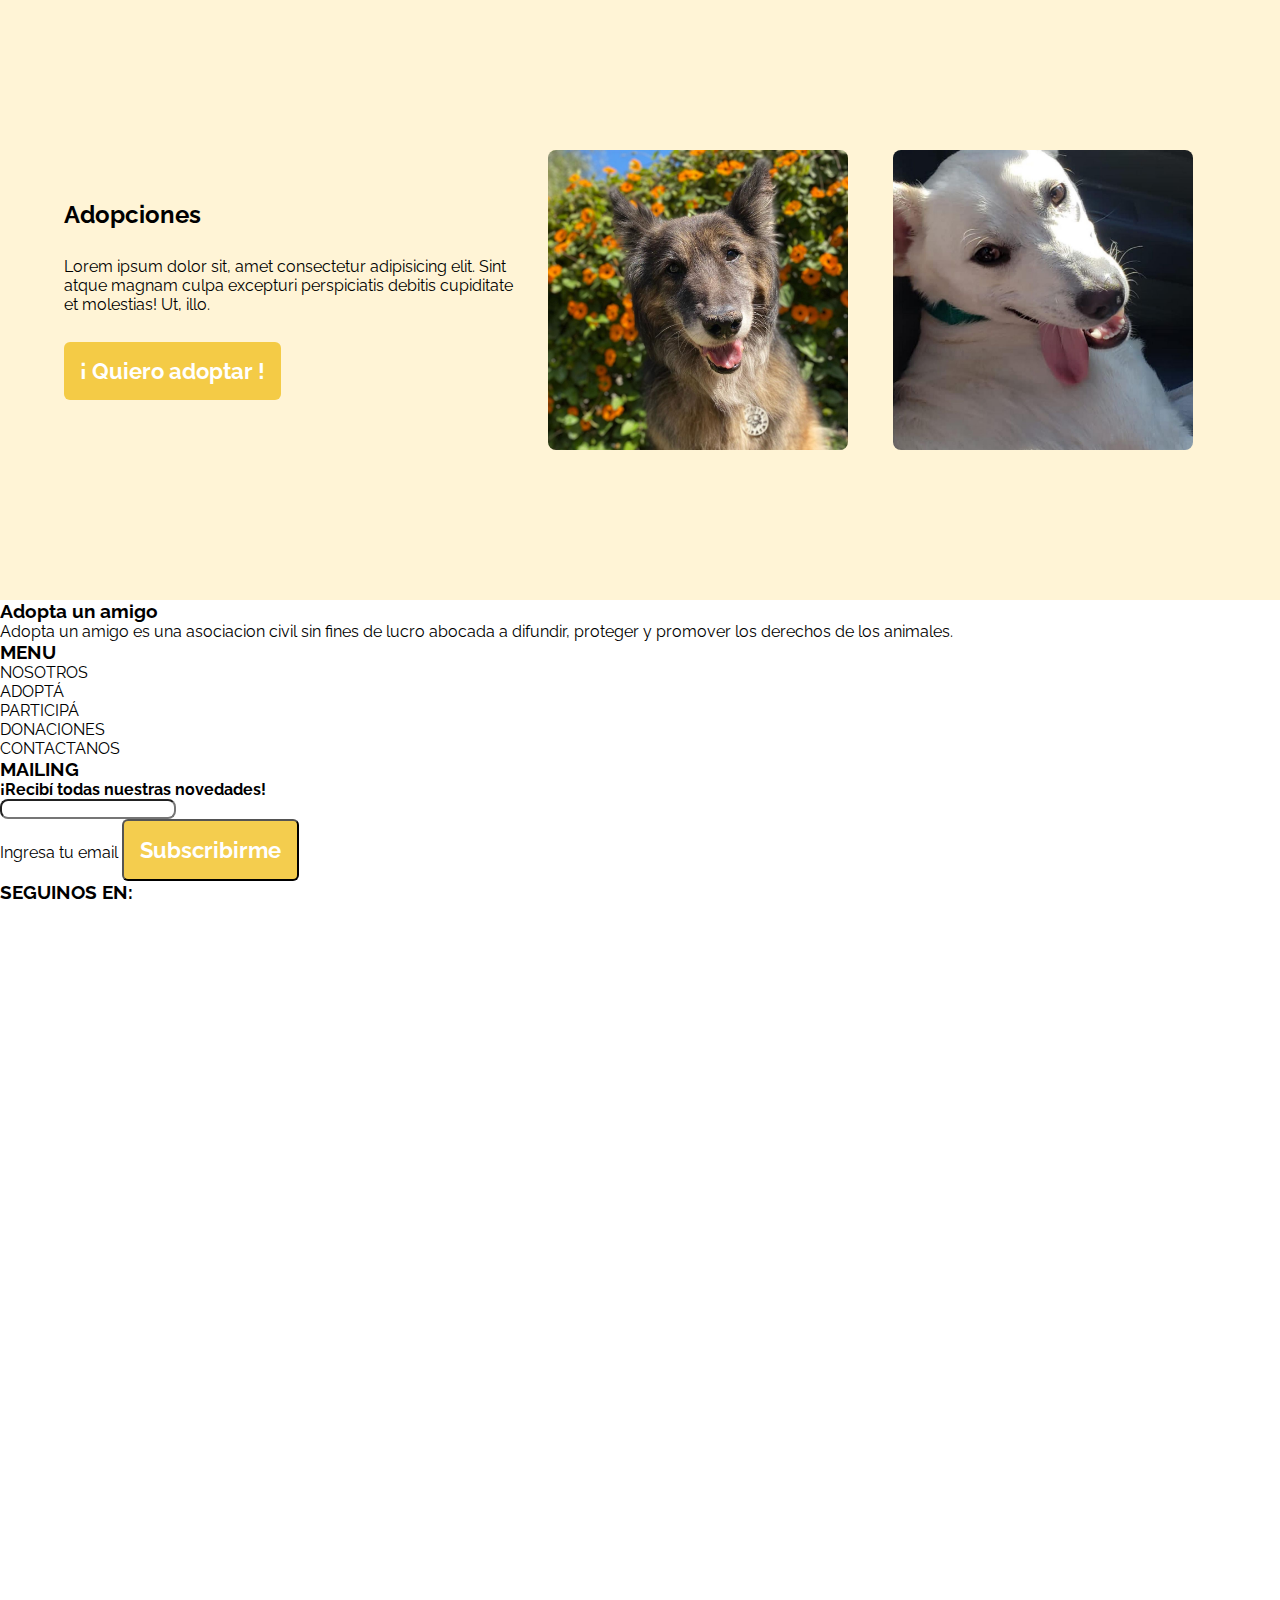
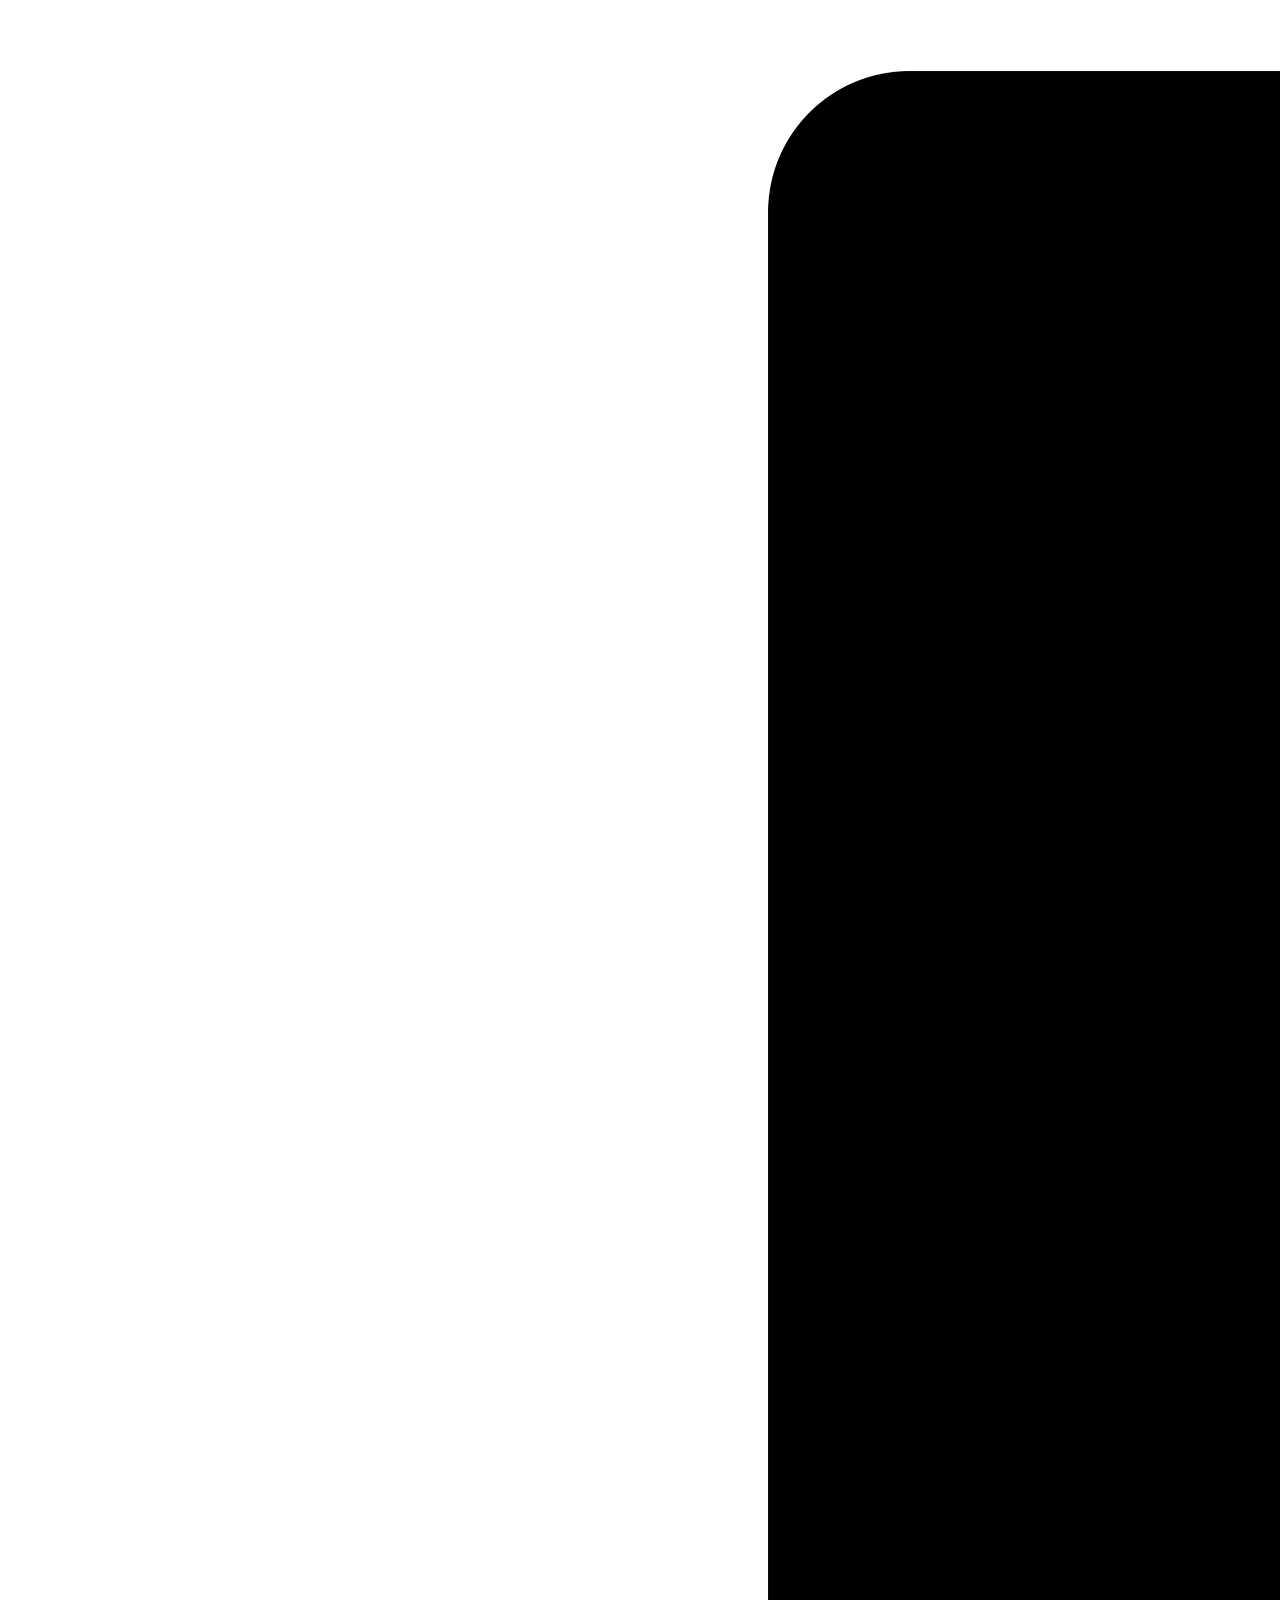
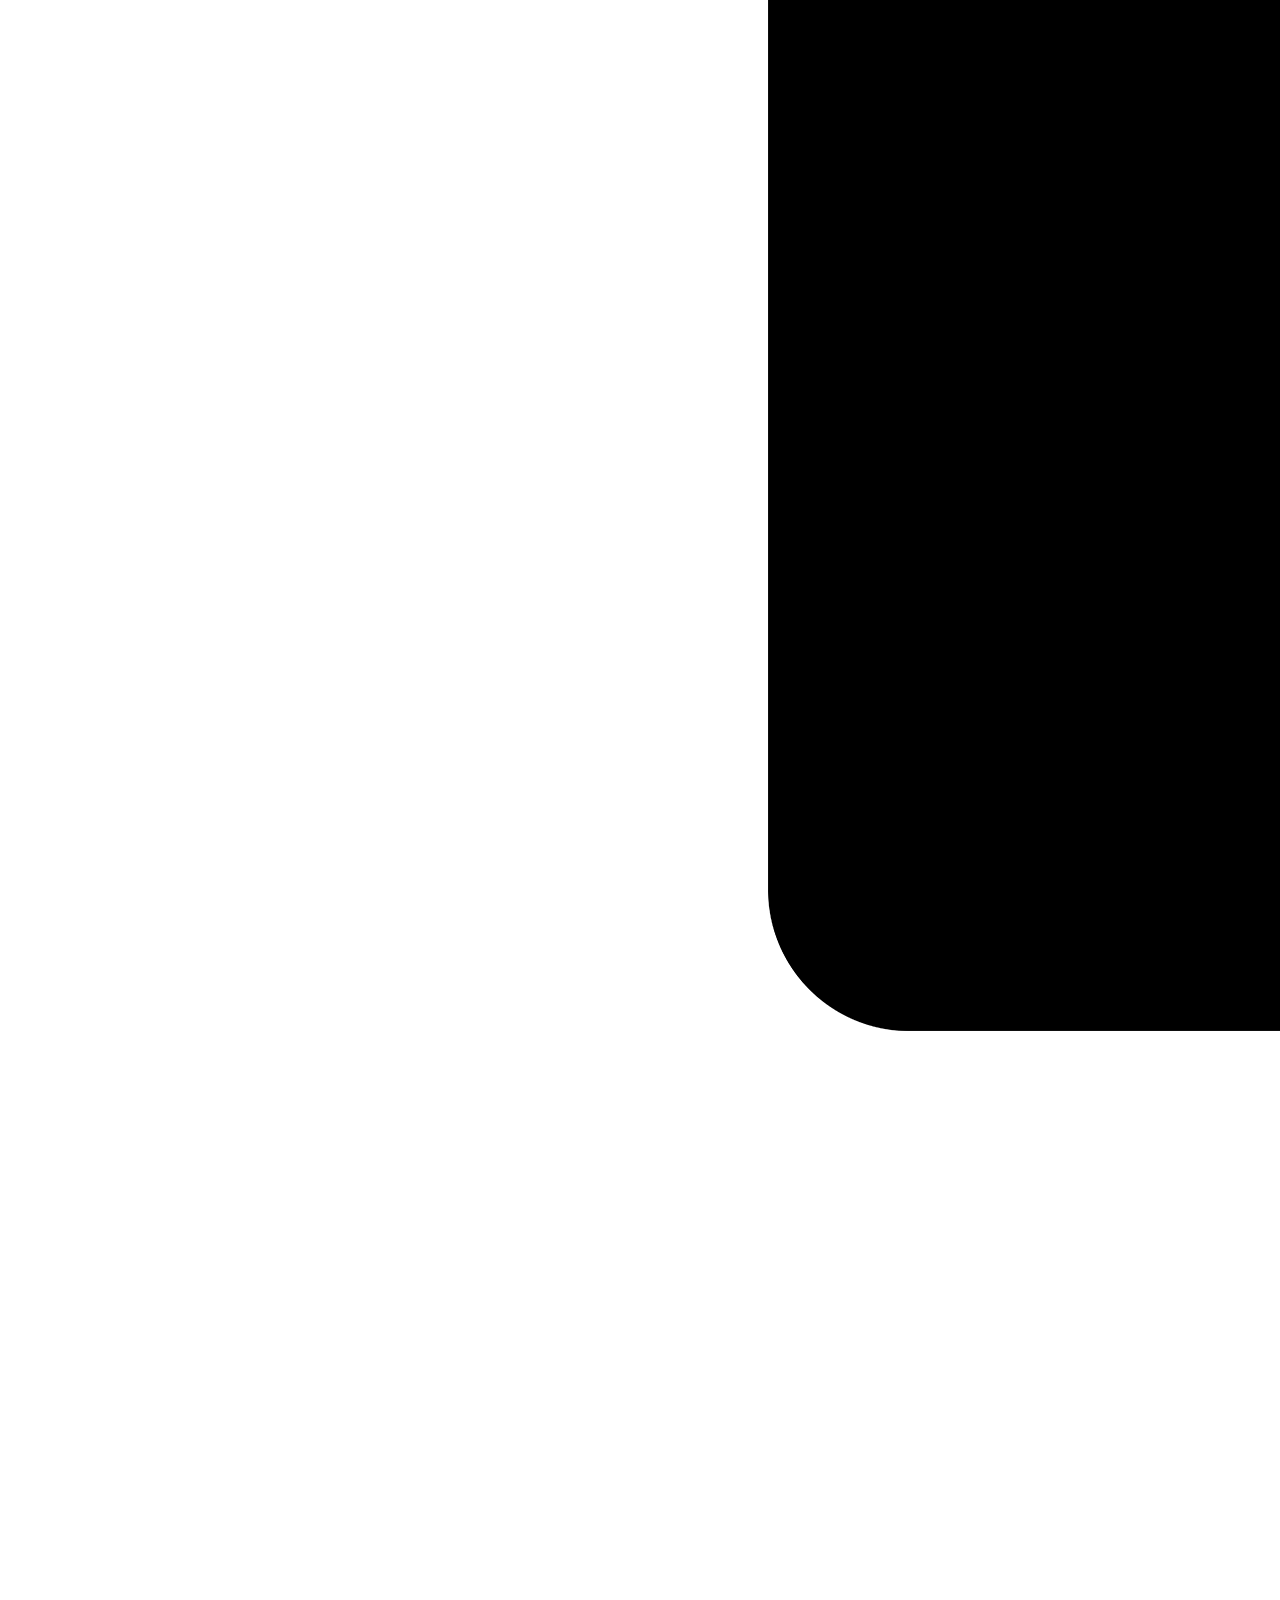
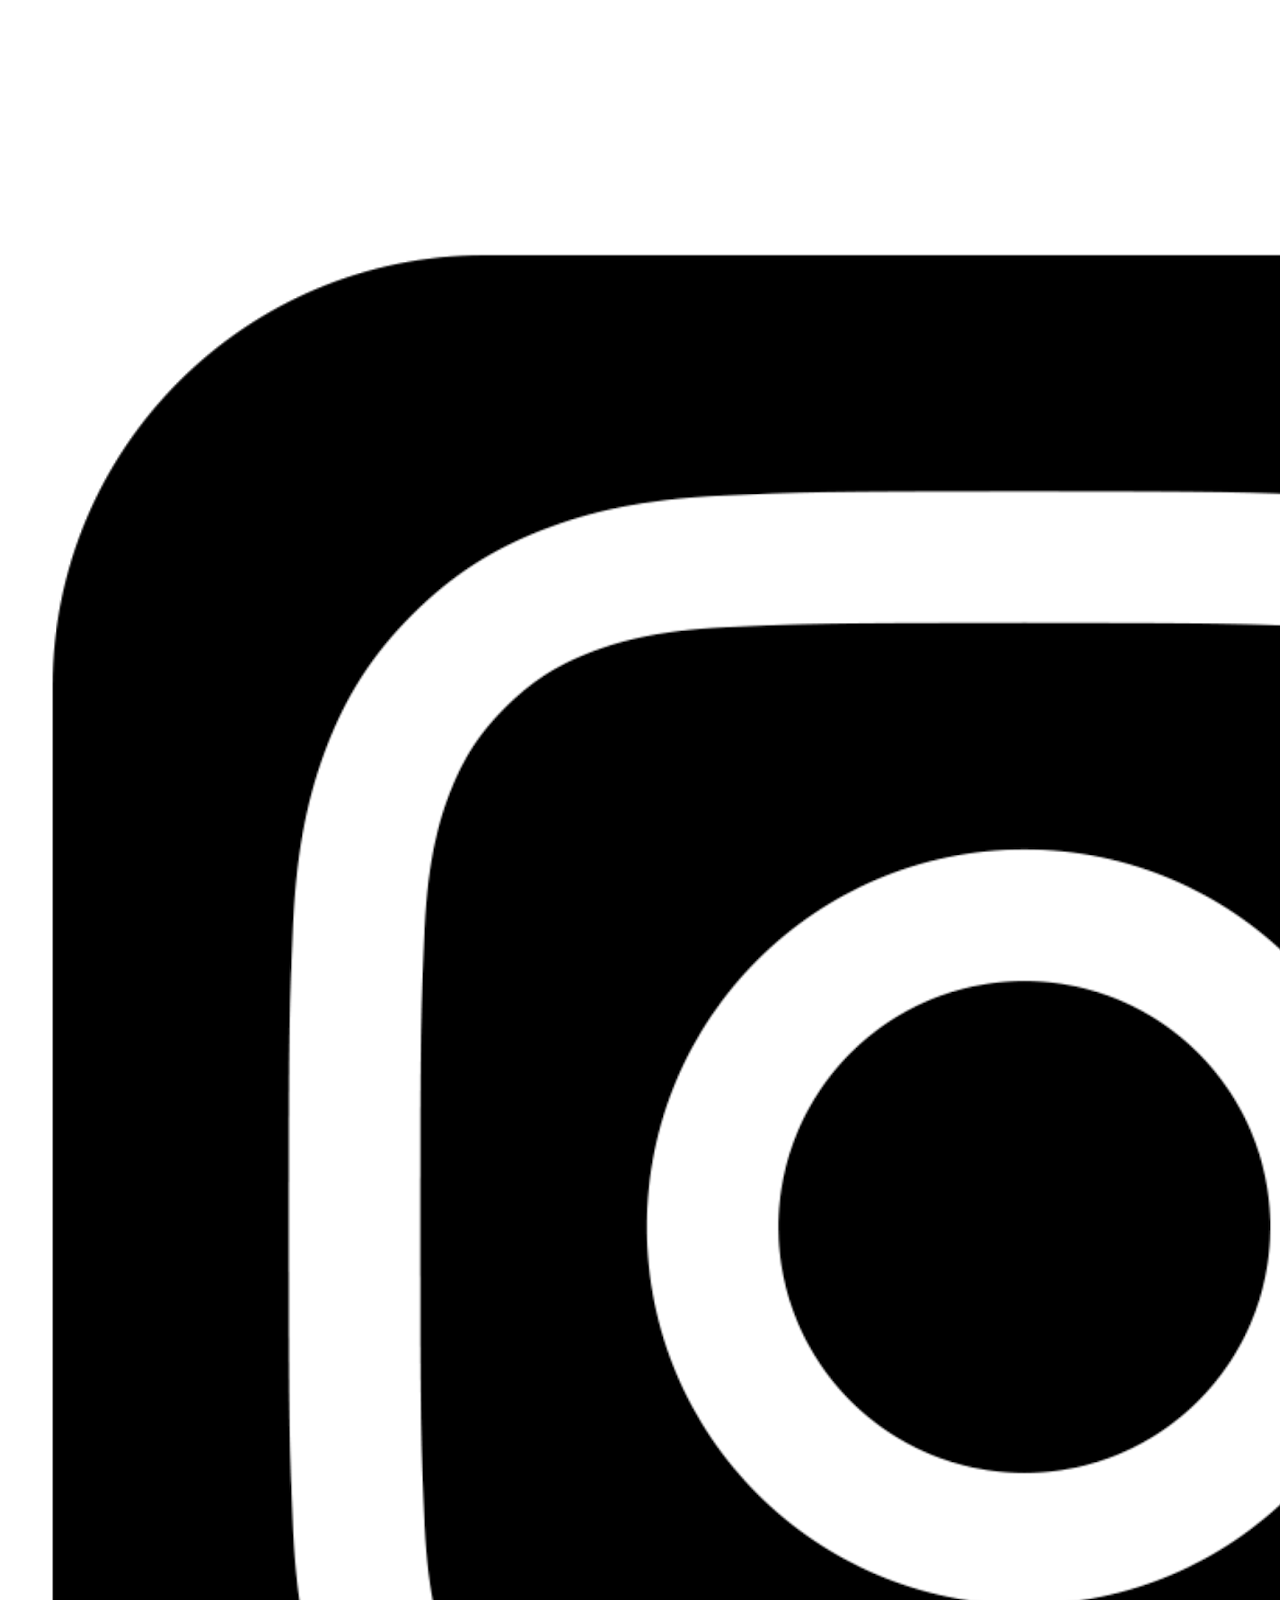
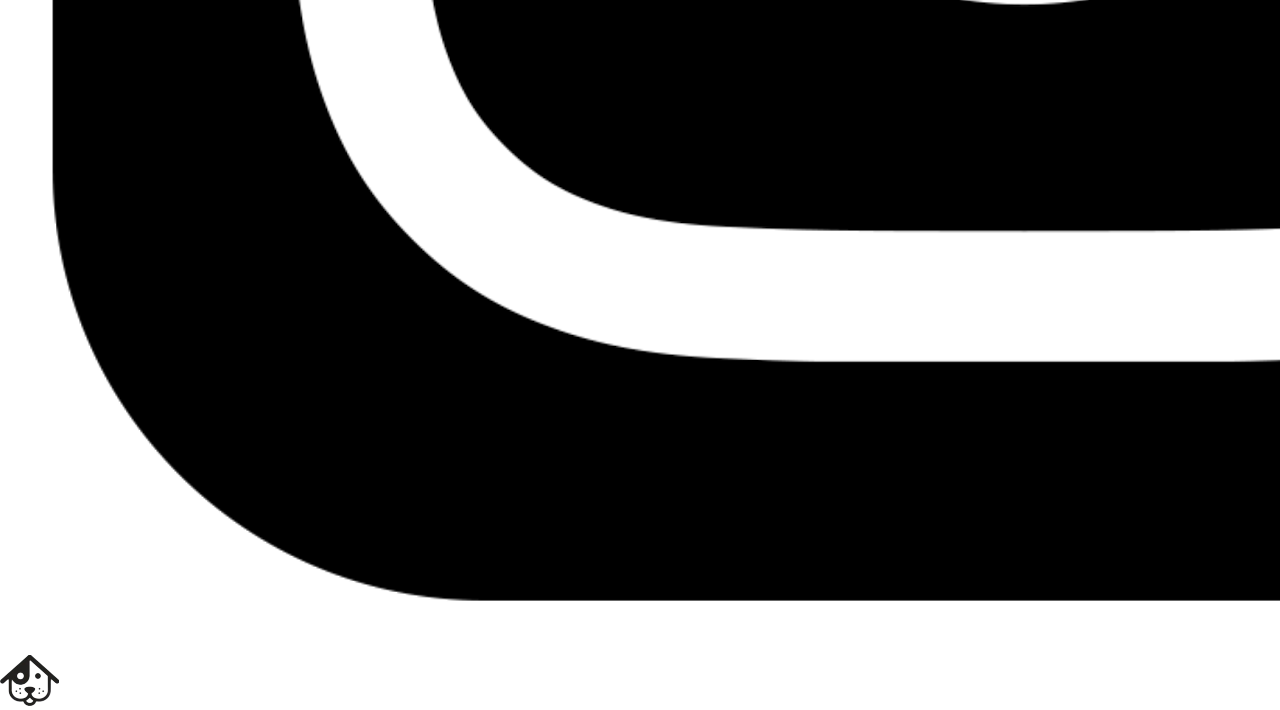
==== commit ac1e54e8: "adoption desktop" ====
--- a/index.html
+++ b/index.html
@@ -43,8 +43,8 @@
 
     </header>
 
-    <main class="inner_container flex">
-        <section class="flex banner-section">
+    <main class="flex">
+        <section class="flex banner-section inner_container">
 
             <div class="flex banners">
                 <div class="banner banner-2">
@@ -74,11 +74,11 @@
 
         </section>
 
-        <section class="adoption-section section--color">
+        <section class="flex adoption-section section--color ">
 
-            <div class="container">
-                <div class="left-40 adoption--info">
-                    <h2 class="text-l">Adopciones</h2>
+            <div class="flex inner_container">
+                <div class="flex adoption--info">
+                    <h2>Adopciones</h2>
                     <p>
                         Lorem ipsum dolor sit, amet consectetur adipisicing elit. Sint atque magnam culpa excepturi
                         perspiciatis
@@ -90,10 +90,10 @@
                 </div>
                 <div class="adoption--images">
                     <div class="card-img">
-                        <img src="public/images/Aloe.jpg" alt="Perra marron sonriendo a la cámara">
+                        <img class="rounded" src="public/images/Aloe.jpg" alt="Perra marron sonriendo a la cámara">
                     </div>
                     <div class="card-img">
-                        <img src="public/images/Max.jpg" alt="Perro de color blanco sonriendo a la cámara">
+                        <img class="rounded" src="public/images/Max.jpg" alt="Perro de color blanco sonriendo a la cámara">
                     </div>
 
                 </div>
--- a/public/css/style.css
+++ b/public/css/style.css
@@ -65,6 +65,11 @@
     font-size: 1.4rem;
 }
 
+.rounded{
+    border-radius: 8px;
+}
+
+
 /* Containers */
 .inner_container{
     width: 90%;
@@ -76,9 +81,6 @@
     align-items: center;
 }
 
-.rounded{
-    border-radius: 8px;
-}
 
 /* Navigation */
 
@@ -196,6 +198,37 @@
     text-shadow: 5px 5px 0px rgba(0,0,0,0.2);
 }
 
+/* Adoption section */
+.adoption-section{
+    width: 100%;
+    height: 600px;
+    background-color: rgb(255, 244, 214);
+}
+
+.adoption--info{
+    width: 40%;
+    height: 200px;
+    flex-direction: column;
+    justify-content: space-between;
+    align-items: flex-start;
+}
+
+.adoption--images{
+    width: 60%;
+    display: grid;
+    grid-template-columns: 1fr 1fr;
+}
+
+.card-img{
+    width: 300px;
+    height: 300px;
+    margin: 0 auto;
+}
+.card-img img{
+    width: 100%;
+    height: 100%;
+    object-fit: cover;
+}
 
 @media only screen and (max-width: 576px){
     .nav{
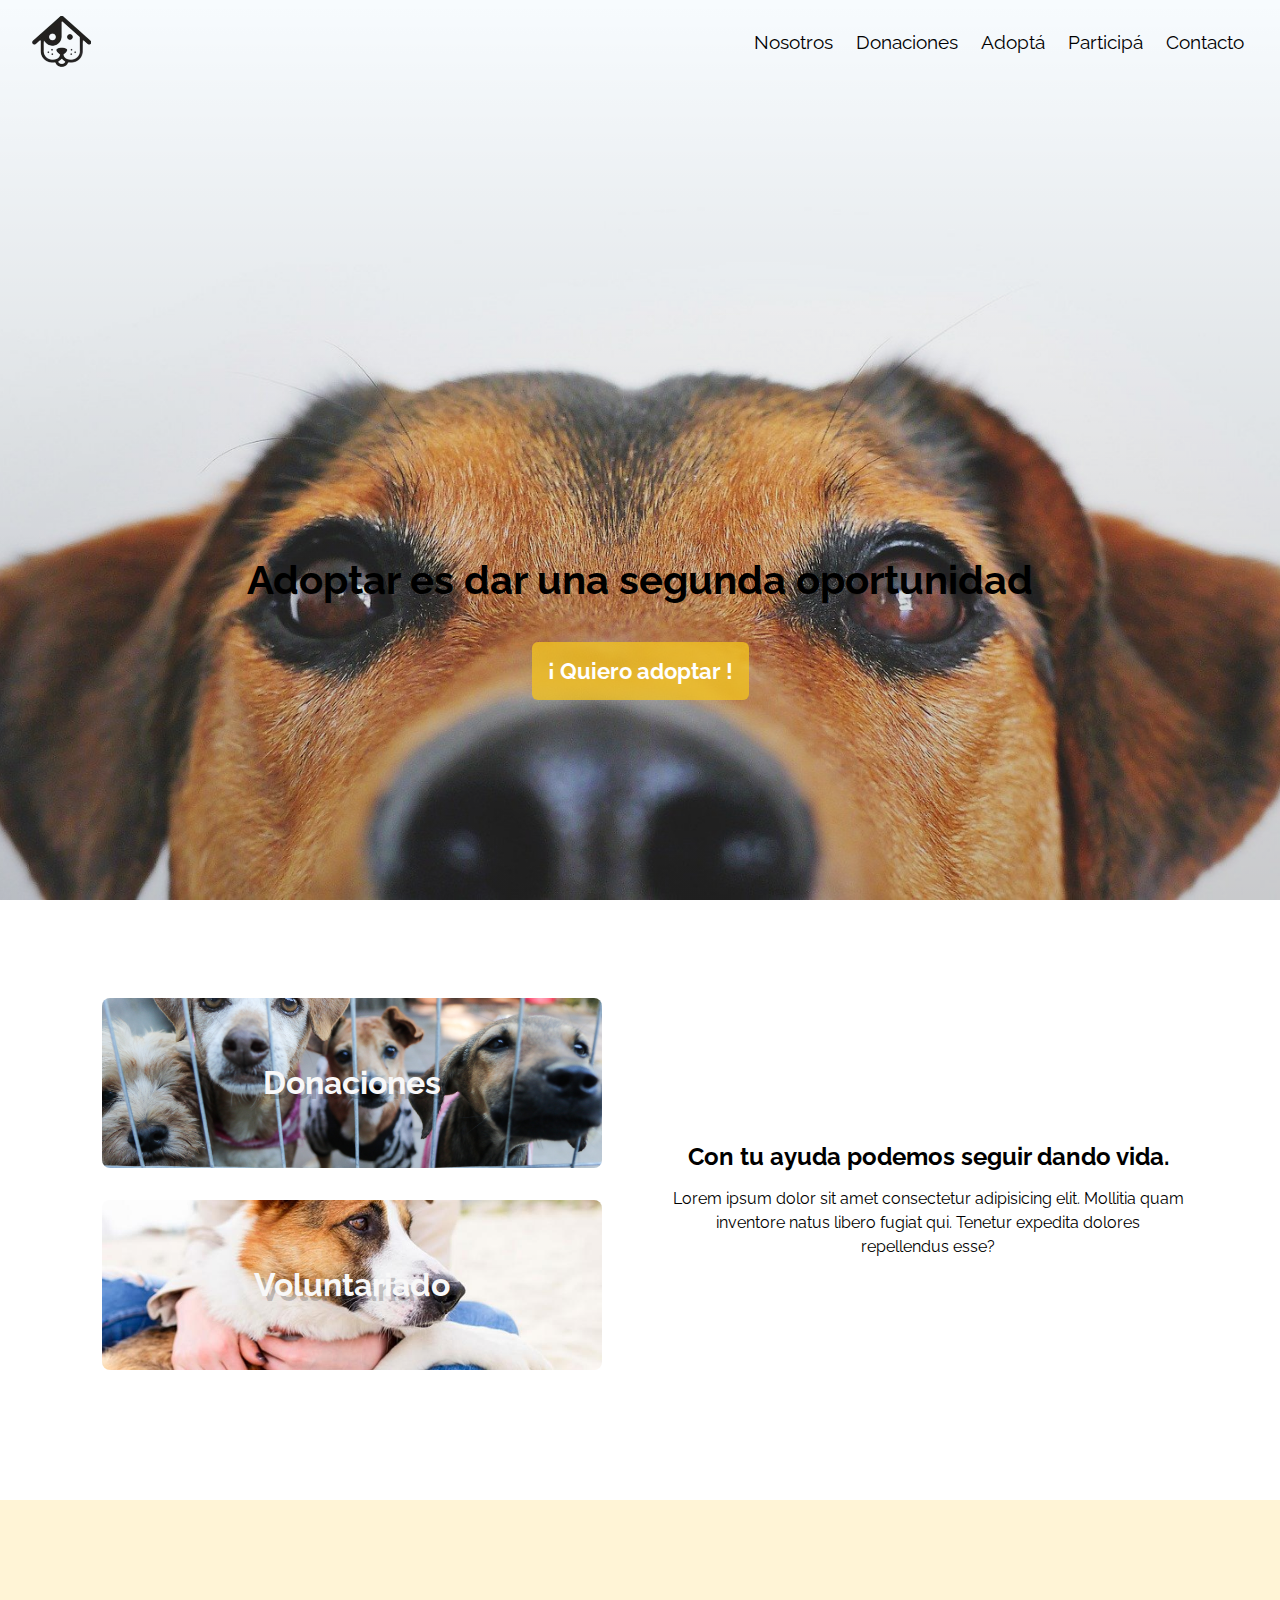
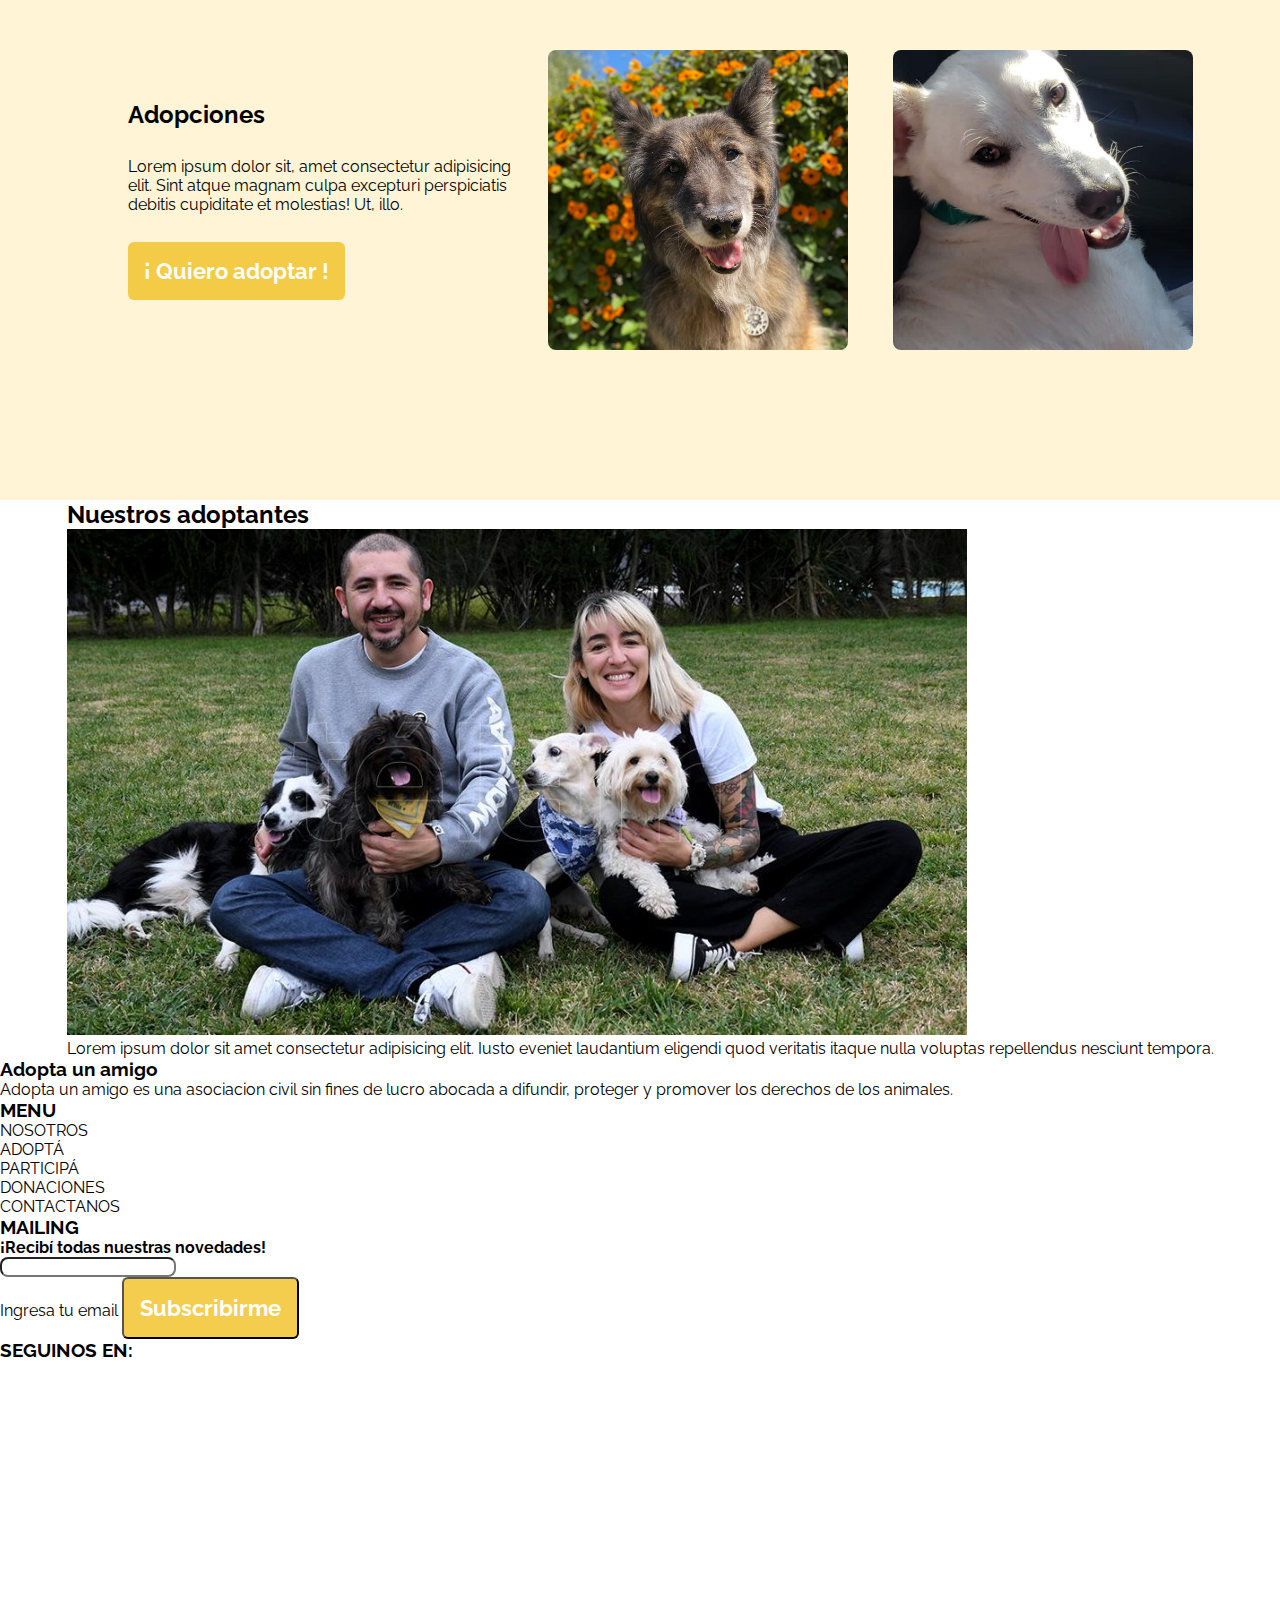
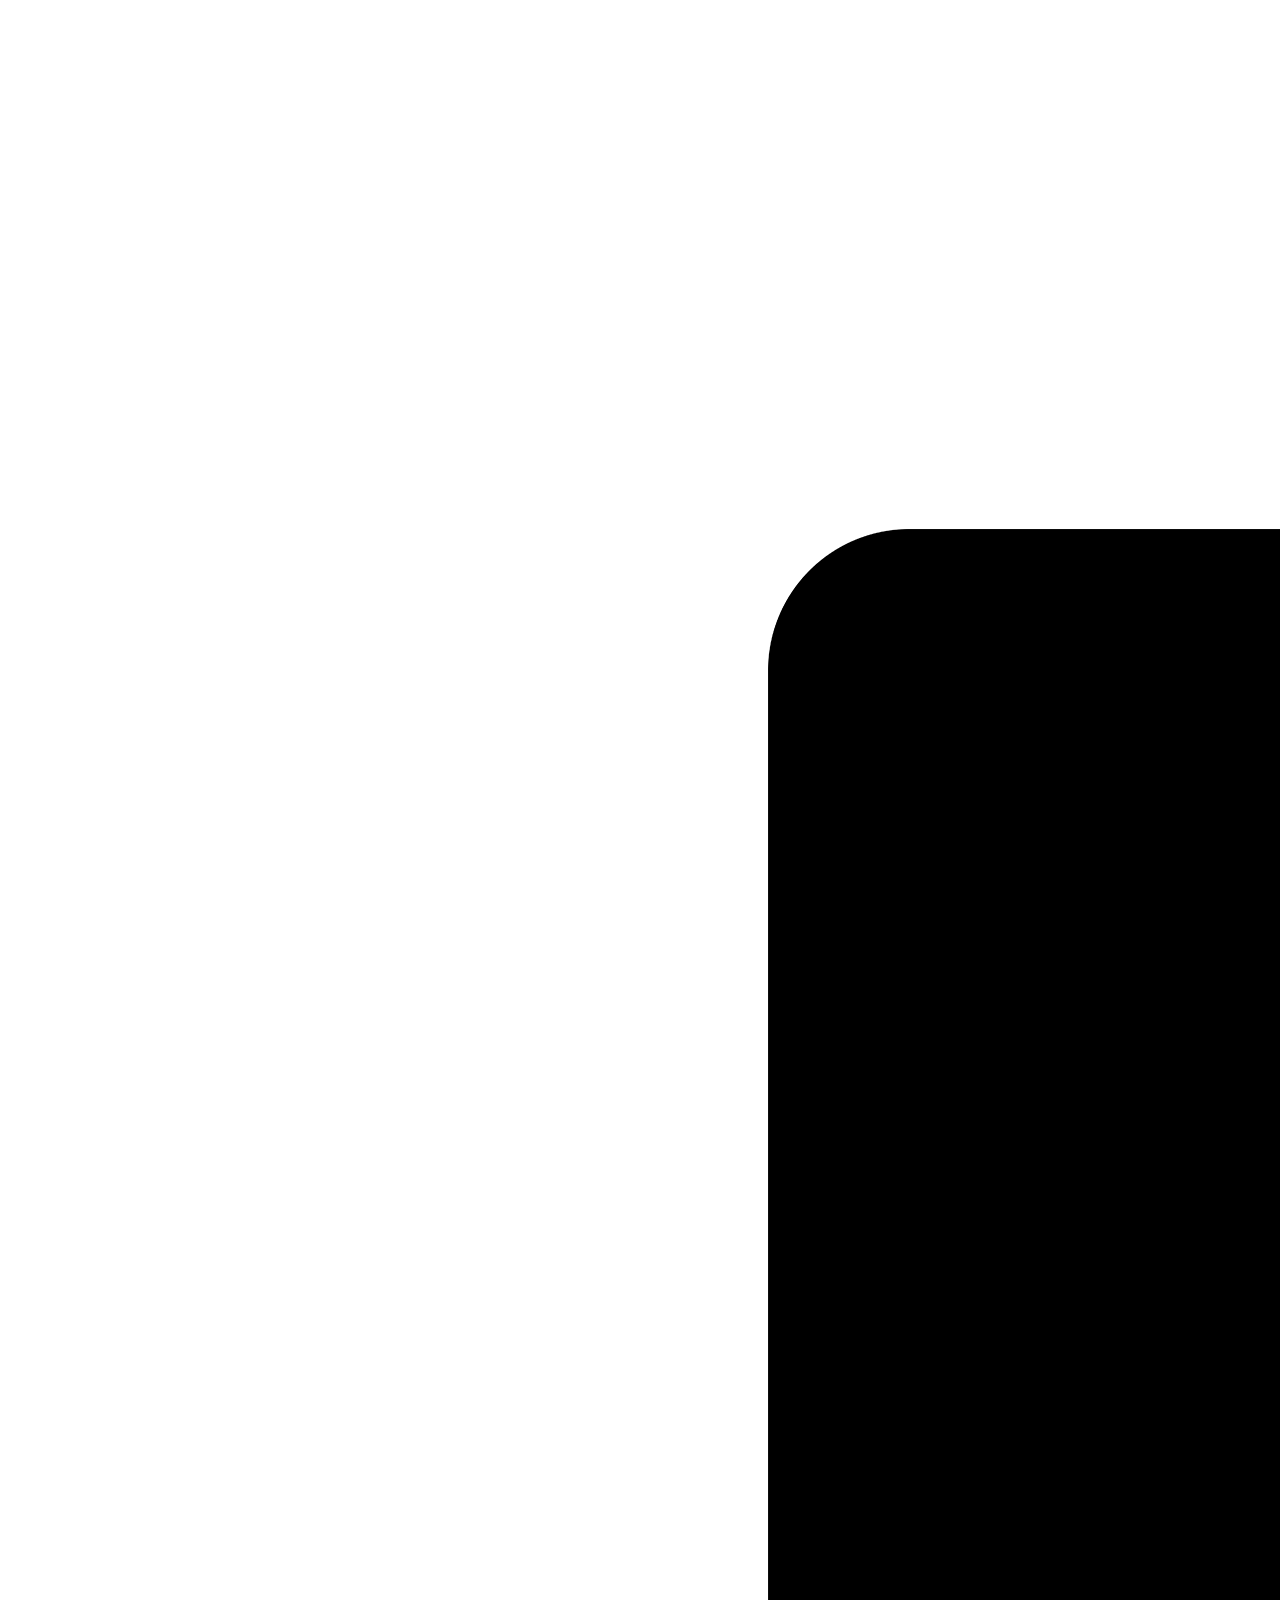
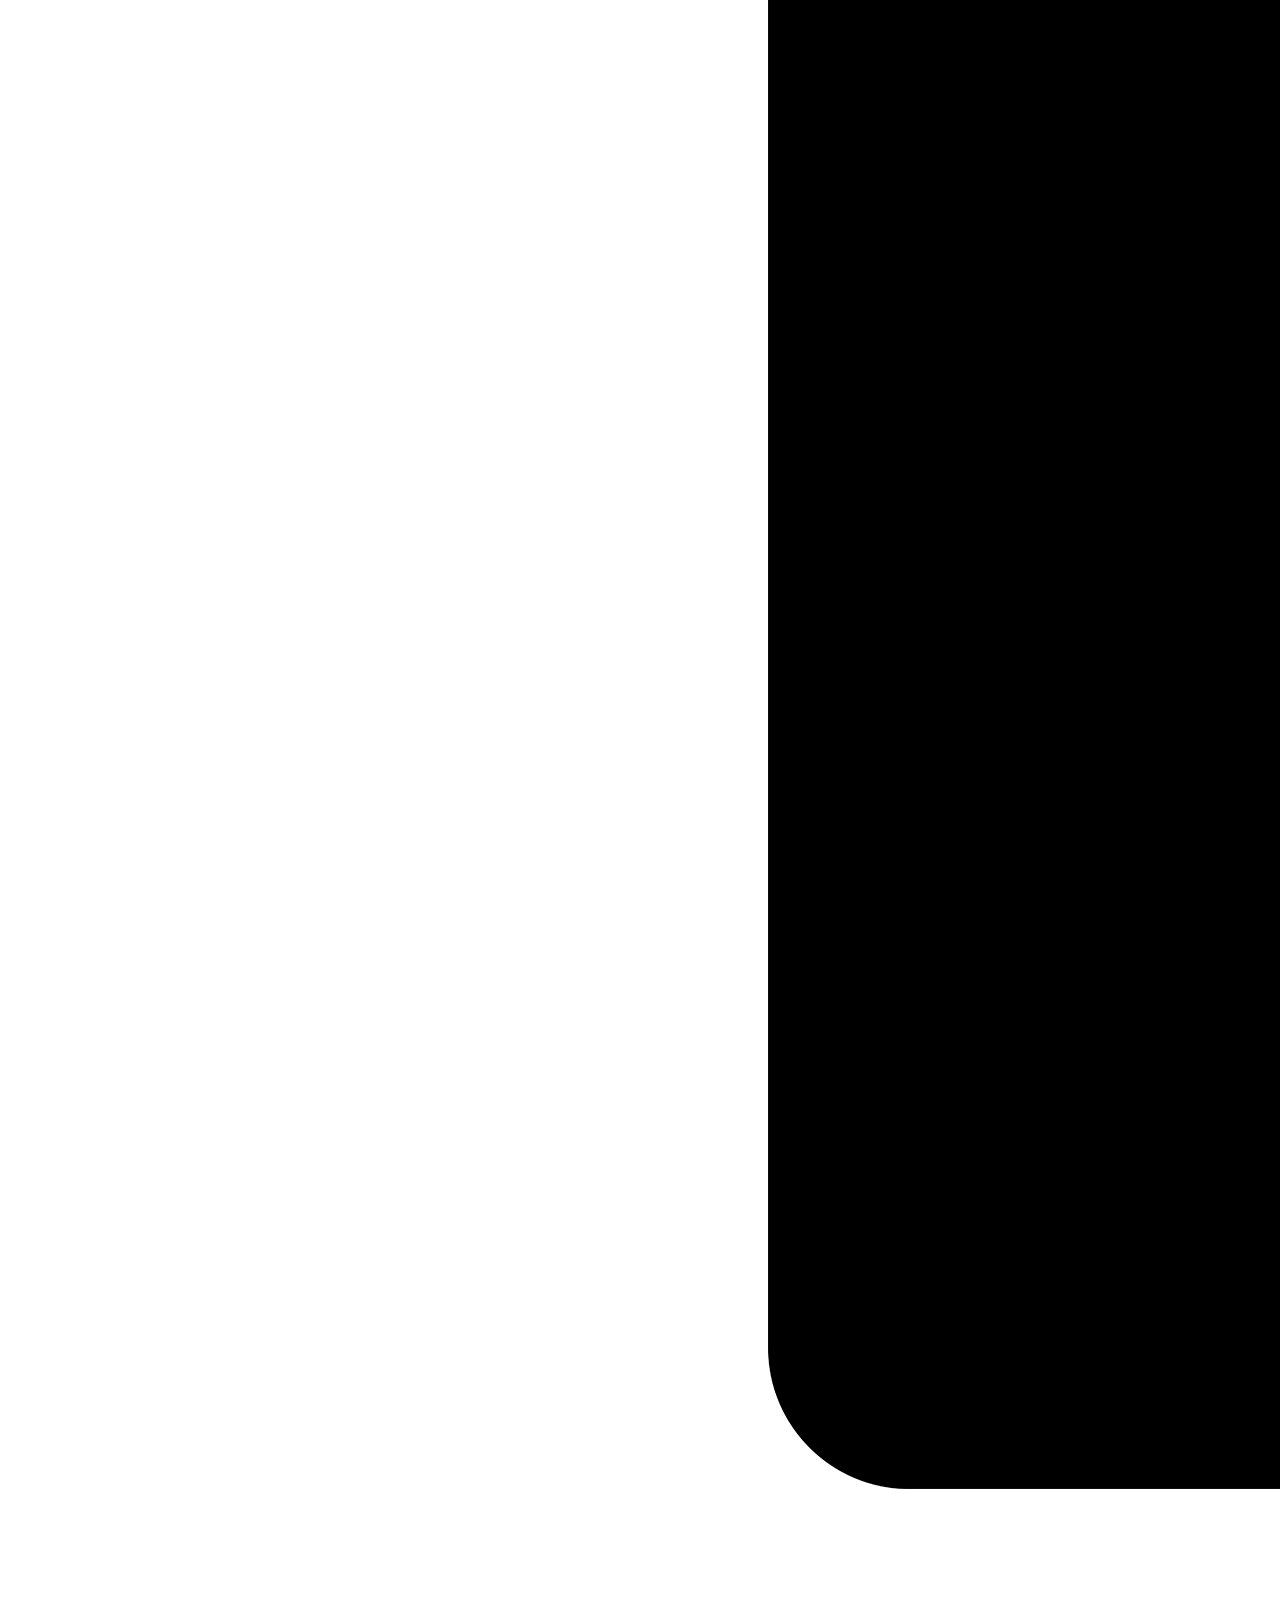
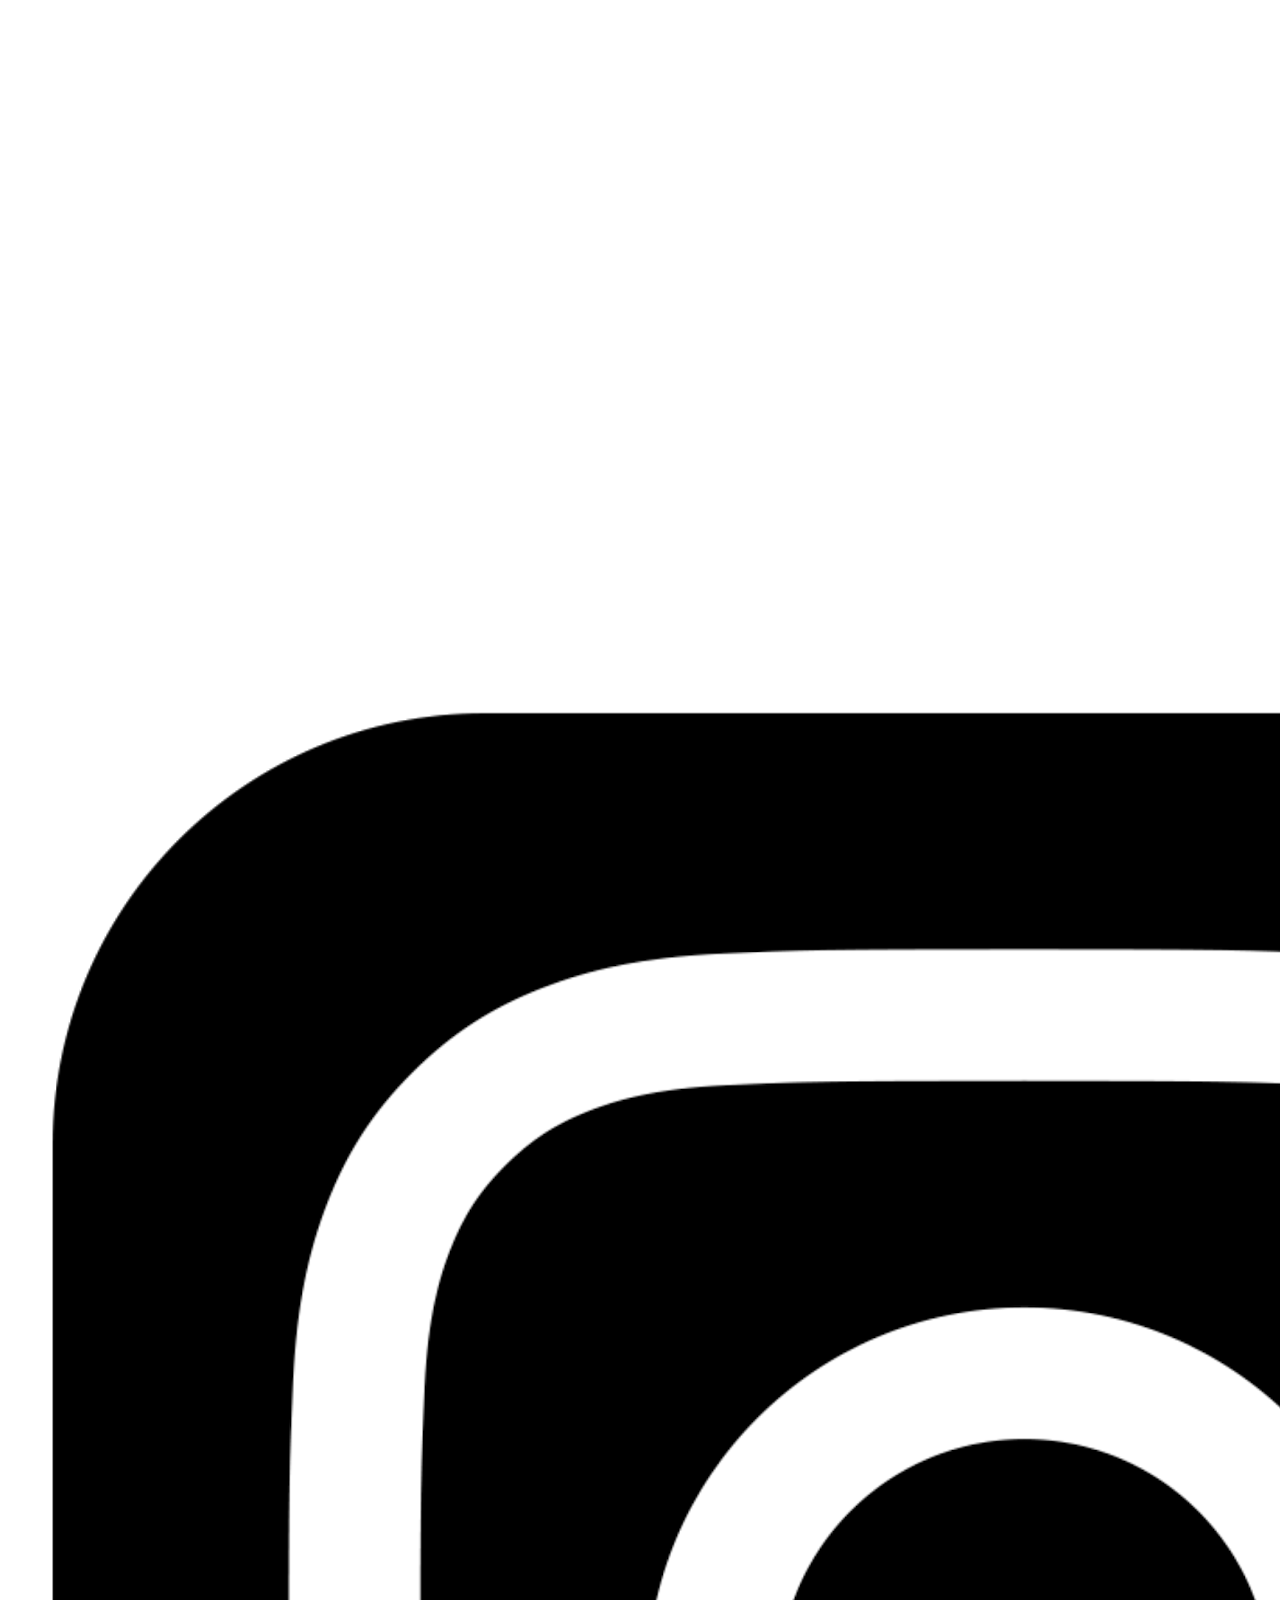
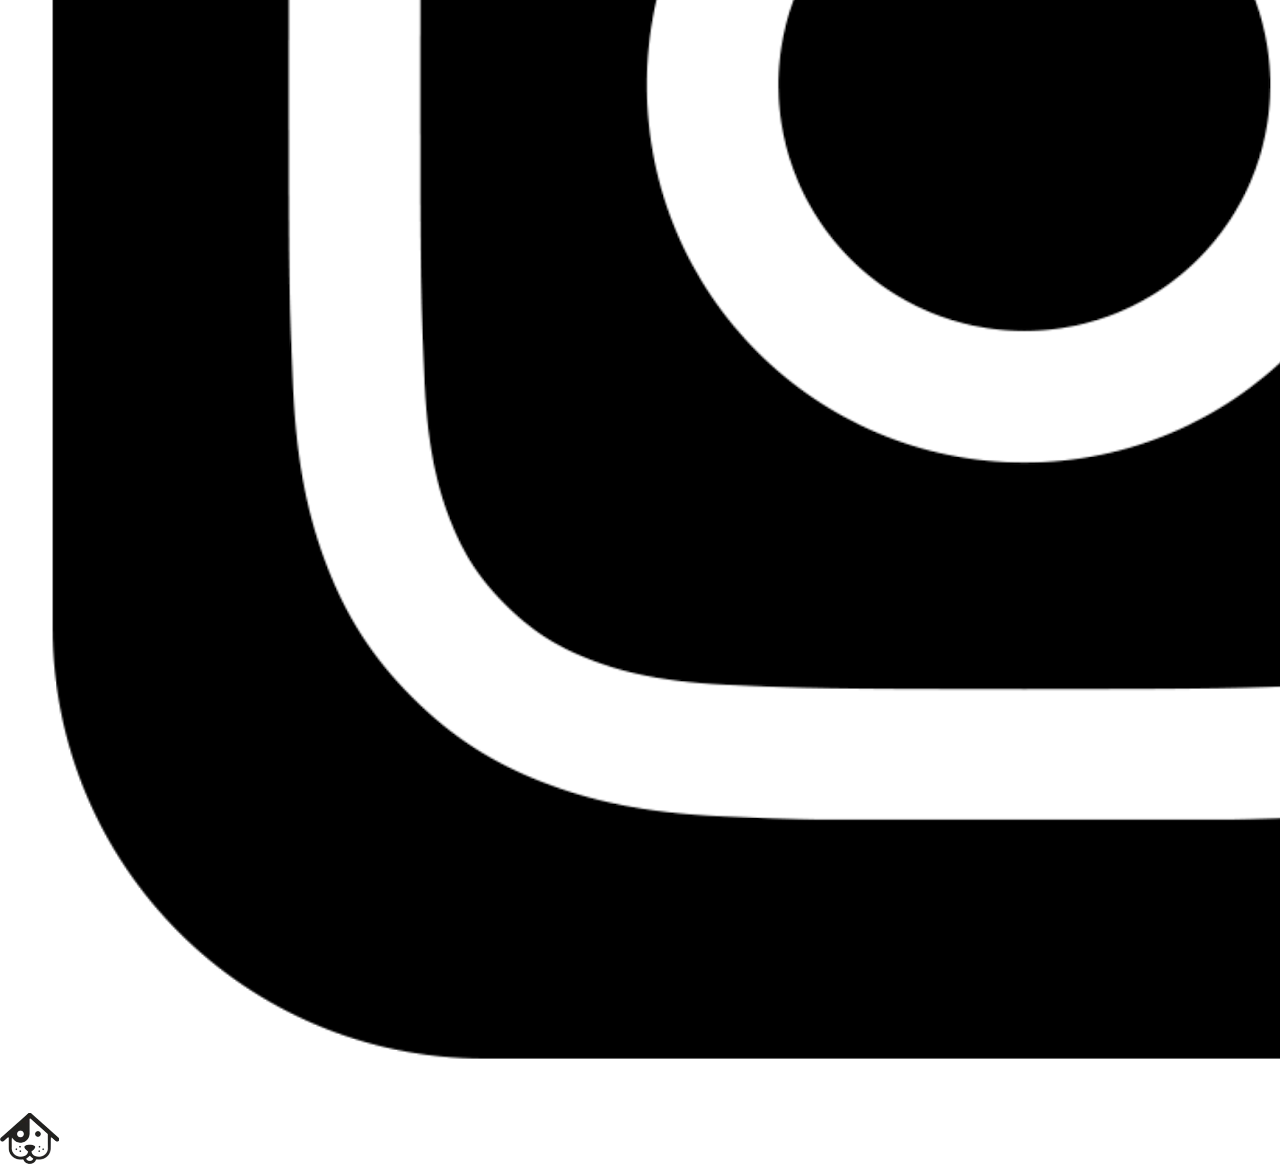
==== commit 9d1f52ed: "adoption mobile view" ====
--- a/index.html
+++ b/index.html
@@ -88,11 +88,11 @@
                         ¡ Quiero adoptar !
                     </a>
                 </div>
-                <div class="adoption--images">
-                    <div class="card-img">
+                <div class="flex adoption--images">
+                    <div class="card-img img1">
                         <img class="rounded" src="public/images/Aloe.jpg" alt="Perra marron sonriendo a la cámara">
                     </div>
-                    <div class="card-img">
+                    <div class="card-img img2">
                         <img class="rounded" src="public/images/Max.jpg" alt="Perro de color blanco sonriendo a la cámara">
                     </div>
 
@@ -101,7 +101,7 @@
 
         </section>
 
-        <!-- <section class="experience-section">
+        <section class="experience-section">
 
             <div class="container">
                 <h2 class="text-l">Nuestros adoptantes</h2>
@@ -119,7 +119,7 @@
                 </article>
             </div>
 
-        </section> -->
+        </section>
     </main>
 
     <footer class="footer section--color">
--- a/public/css/style.css
+++ b/public/css/style.css
@@ -25,6 +25,7 @@
 main{
     margin: 0 auto; 
     flex-direction: column;
+    width: 100vw;
 }
 
 body,
@@ -154,7 +155,7 @@
 
 .banners{
     flex-direction: column;
-    height: 700px; /* Cambiar alto por pixeles fijos*/
+    height: 600px; /* Cambiar alto por pixeles fijos*/
 }
 
 .banner--info{
@@ -167,7 +168,7 @@
     position: relative;
     width: 500px;
     height: 170px;
-    margin: 2rem 0;
+    margin-bottom: 2rem;
 }
 
 .banner img{
@@ -211,6 +212,7 @@
     flex-direction: column;
     justify-content: space-between;
     align-items: flex-start;
+    padding-left: 4rem;
 }
 
 .adoption--images{
@@ -264,6 +266,7 @@
     .banner-section{
         display: flex;
         flex-direction: column;
+        margin-bottom: 2rem;
     }
     .banner--info{
         order: 1;
@@ -276,10 +279,46 @@
     }
     .banner{
         width: 100vw;
+        margin-bottom: 2rem;
     }
     .banner h3{
         font-size: 1.7rem;
     }
     
-}
-
+    /* Adoption */
+    .adoption-section{
+        height: auto;
+    }
+    .adoption-section .inner_container{
+        flex-direction: column;
+    }
+
+    .adoption--info{
+        order: 1;
+        padding: 0 2rem;
+        width: 100%;
+        height: 300px;
+        justify-content: space-around;
+        align-items: center;
+        text-align: center;
+    }
+    .adoption--images{
+        display: flex;
+        align-items: flex-start;
+        order: 2;
+        width: 100%;
+        height: auto;
+        margin-bottom: 2rem;
+    }
+    .card-img{
+        width: 100%;
+        height: 250px;
+        padding: .5rem;
+        /* margin-bottom: 2rem; */
+    }
+
+    .img2{
+        margin-top: 100px;
+    }
+}
+
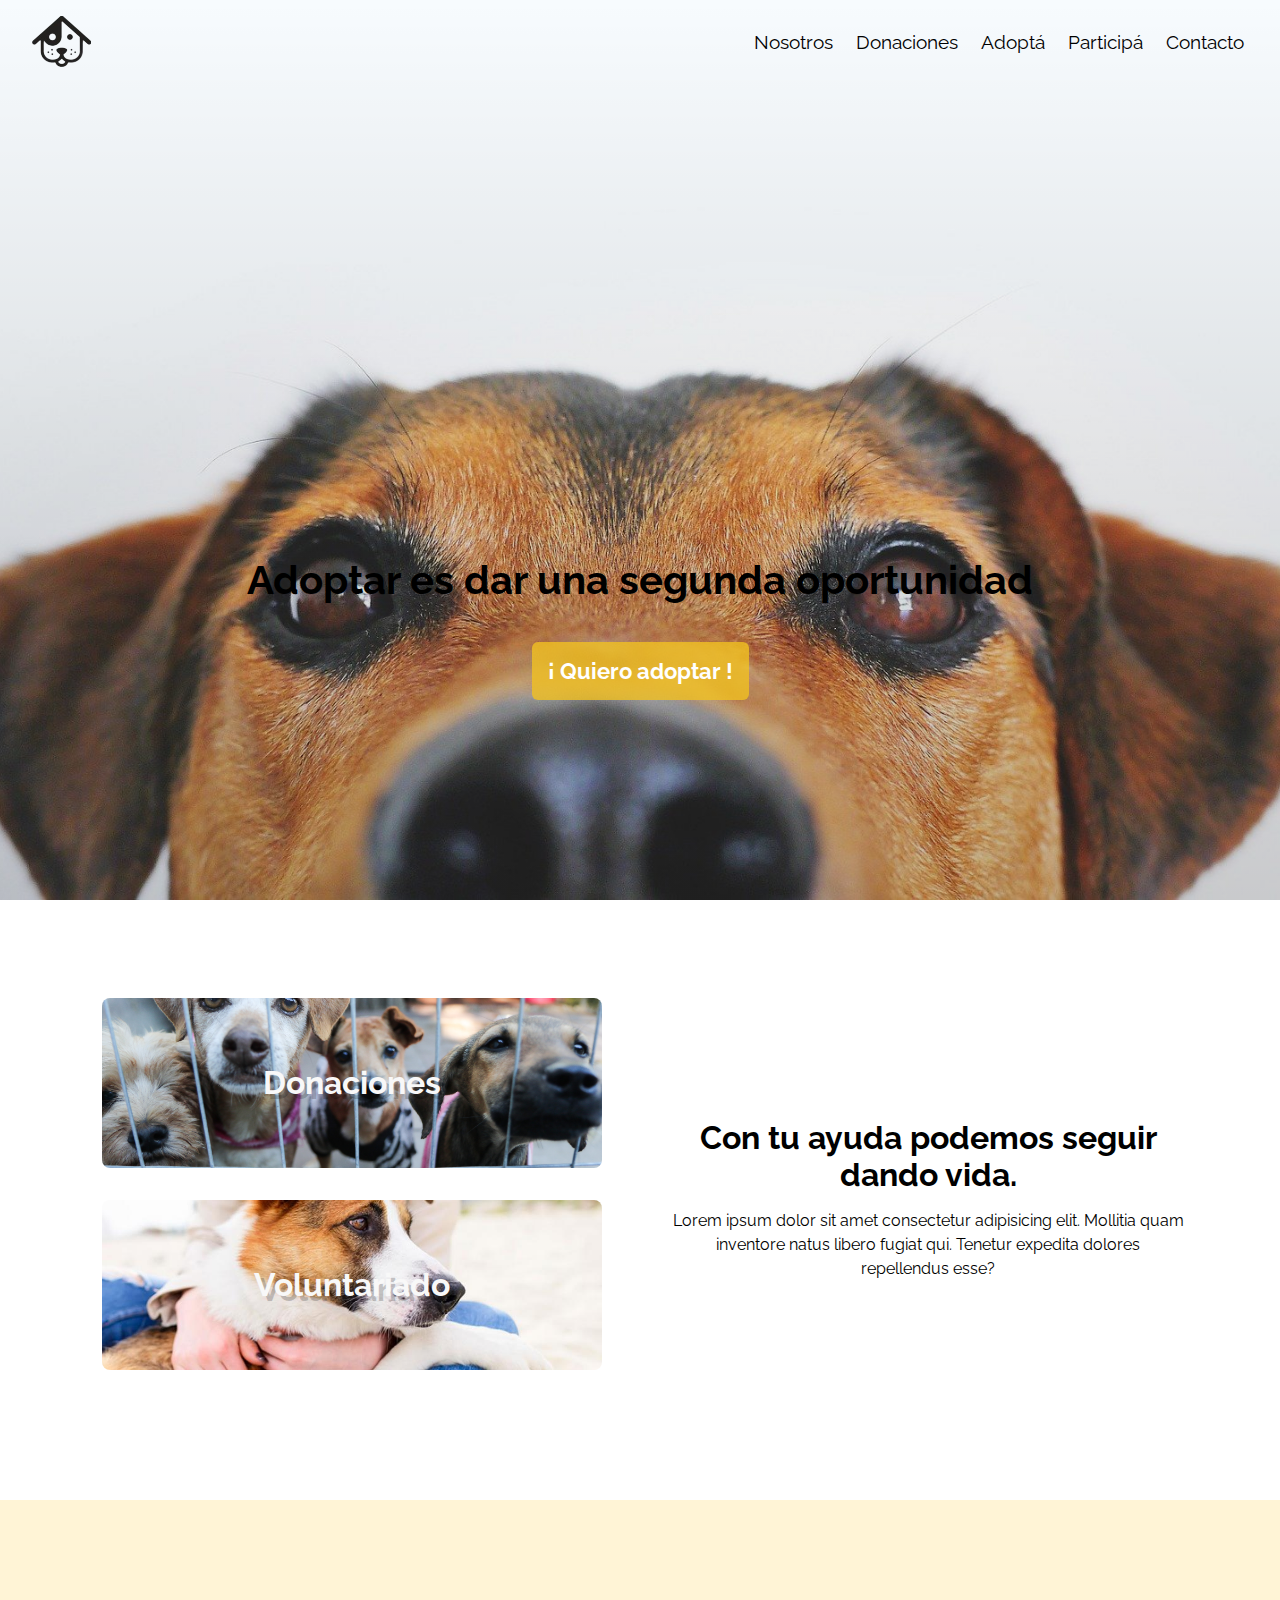
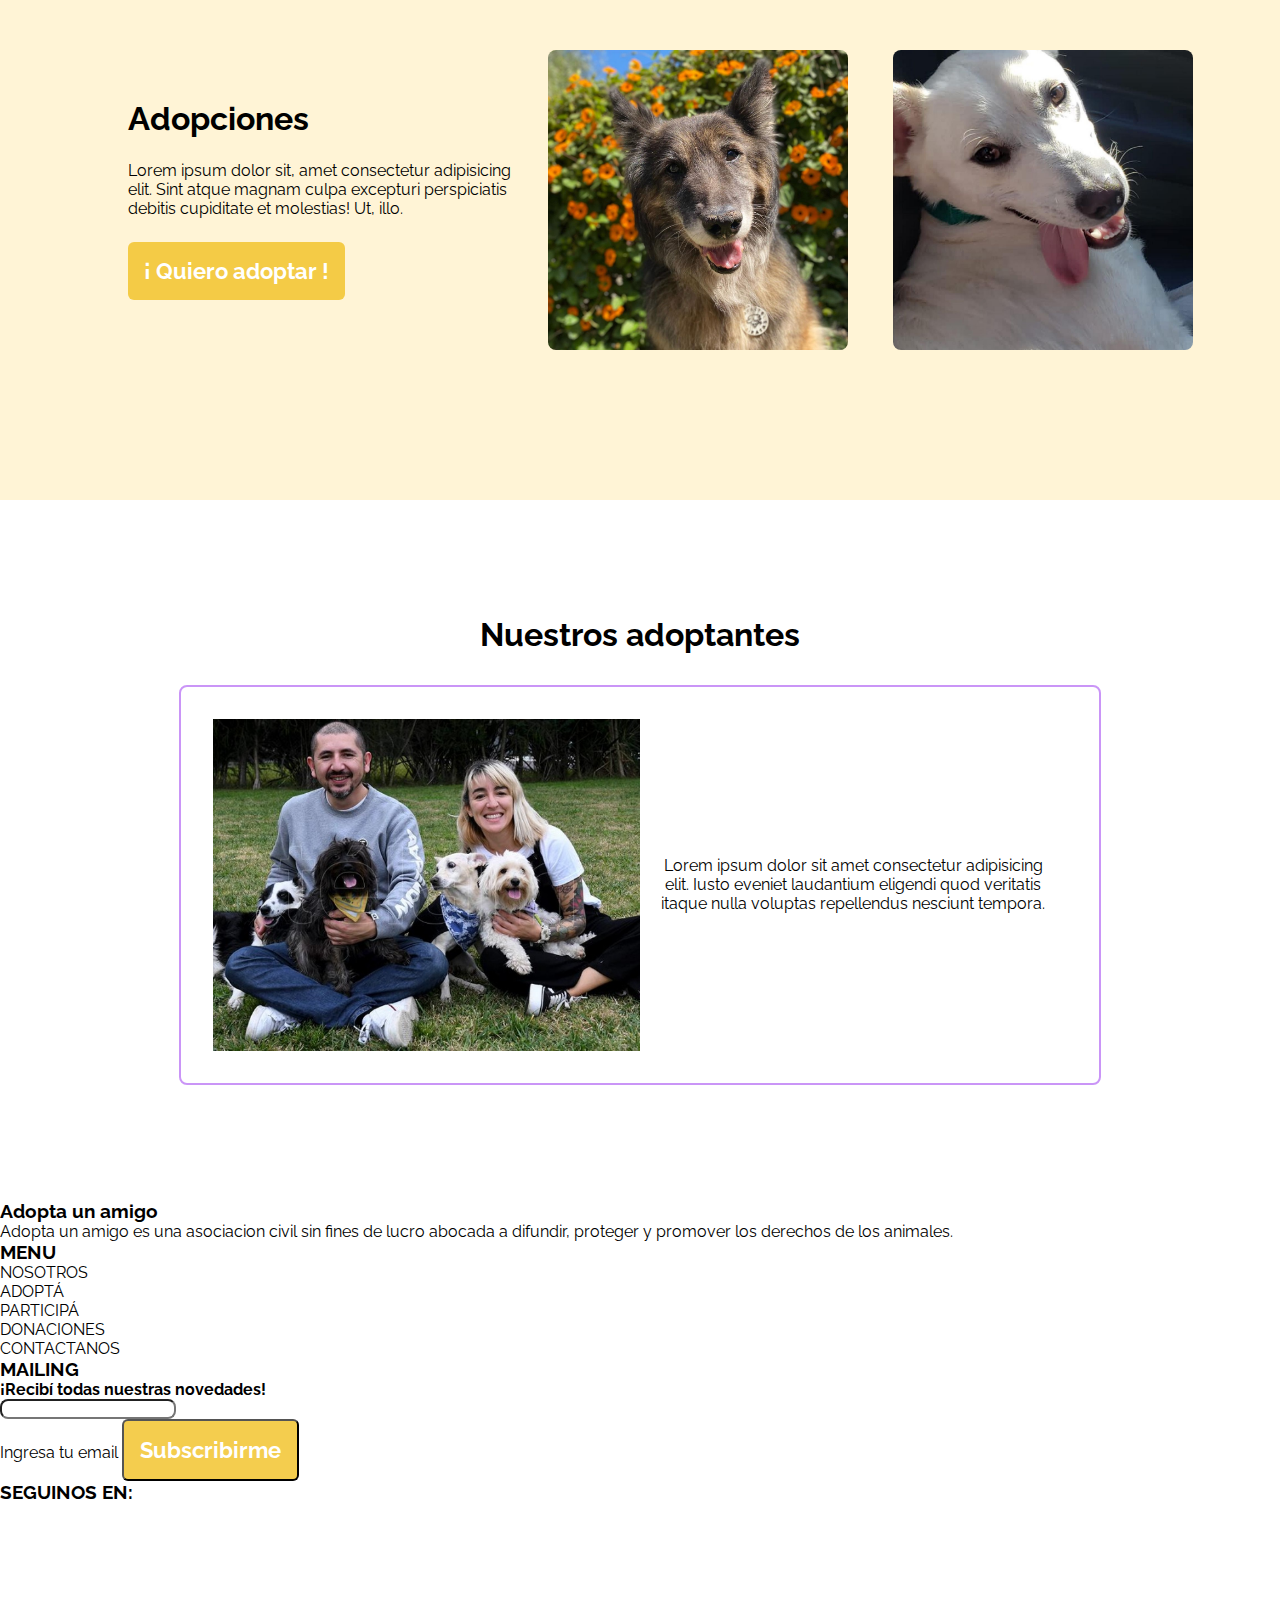
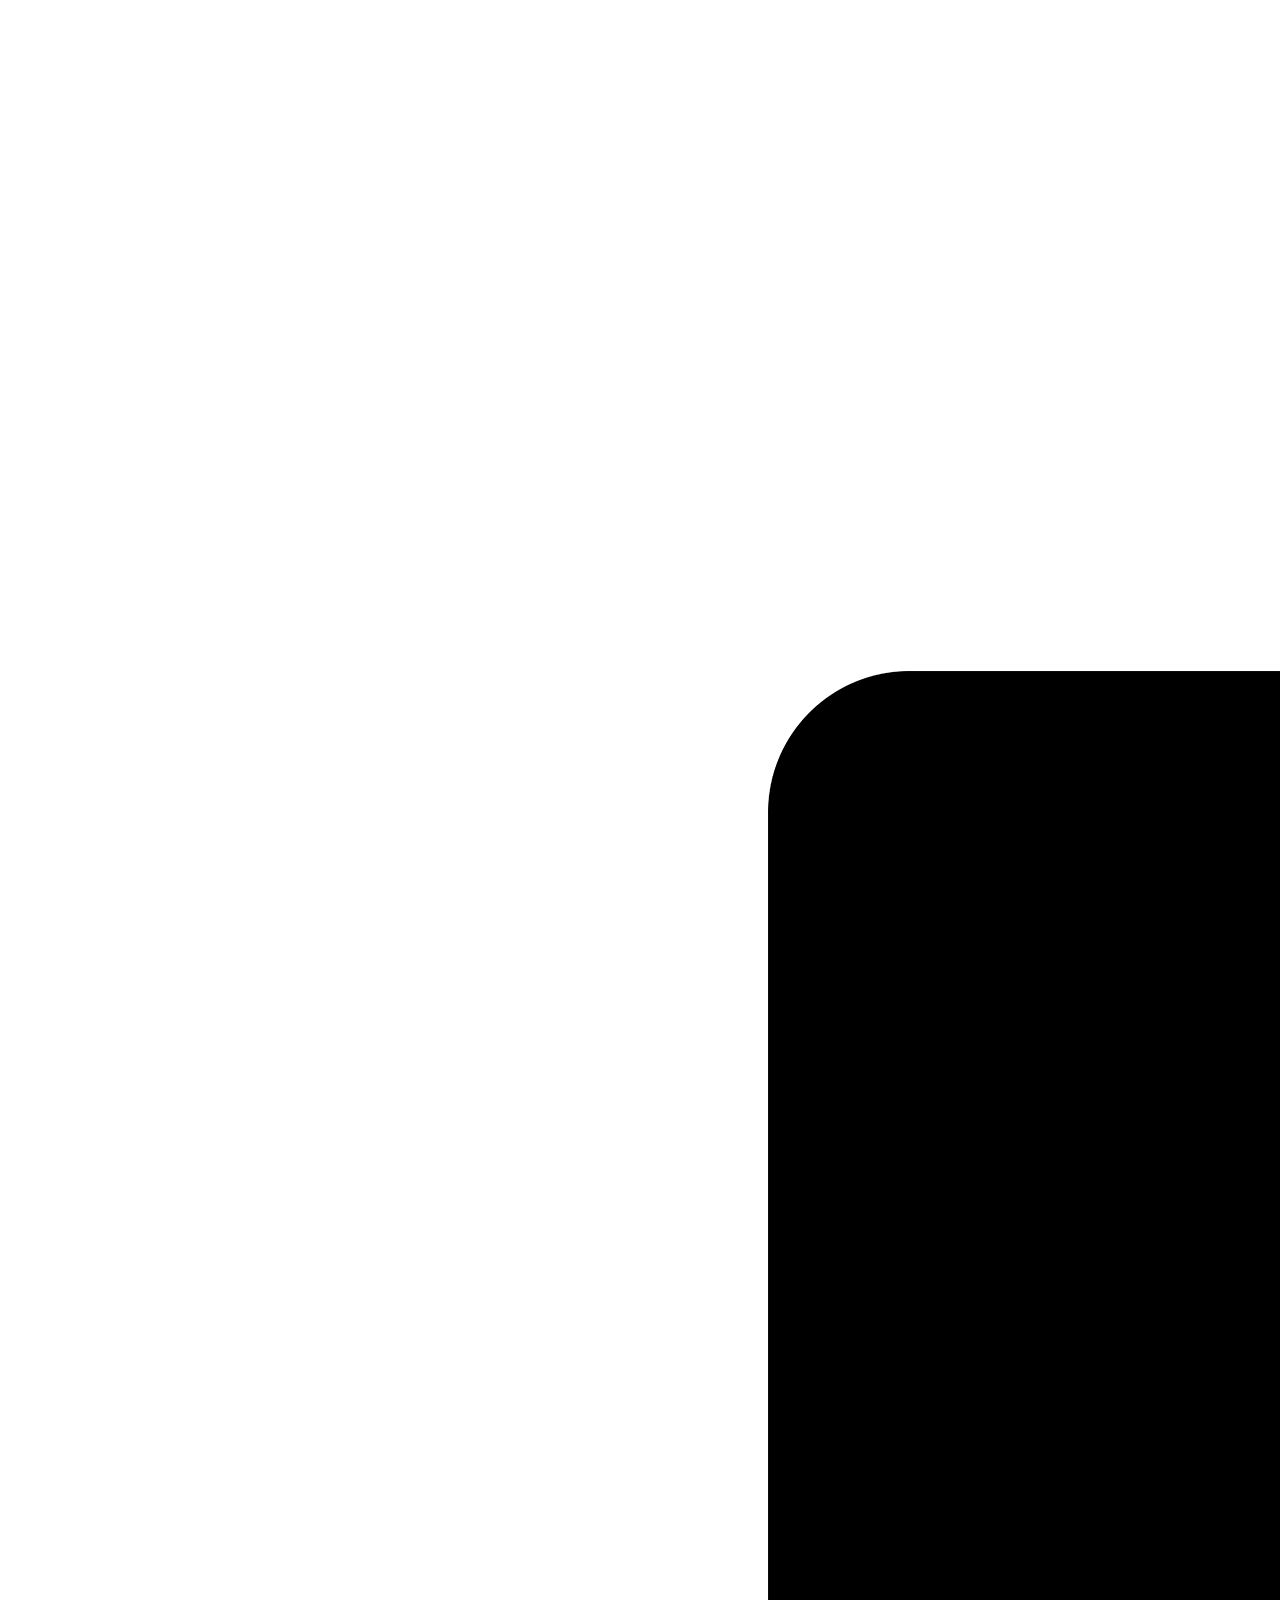
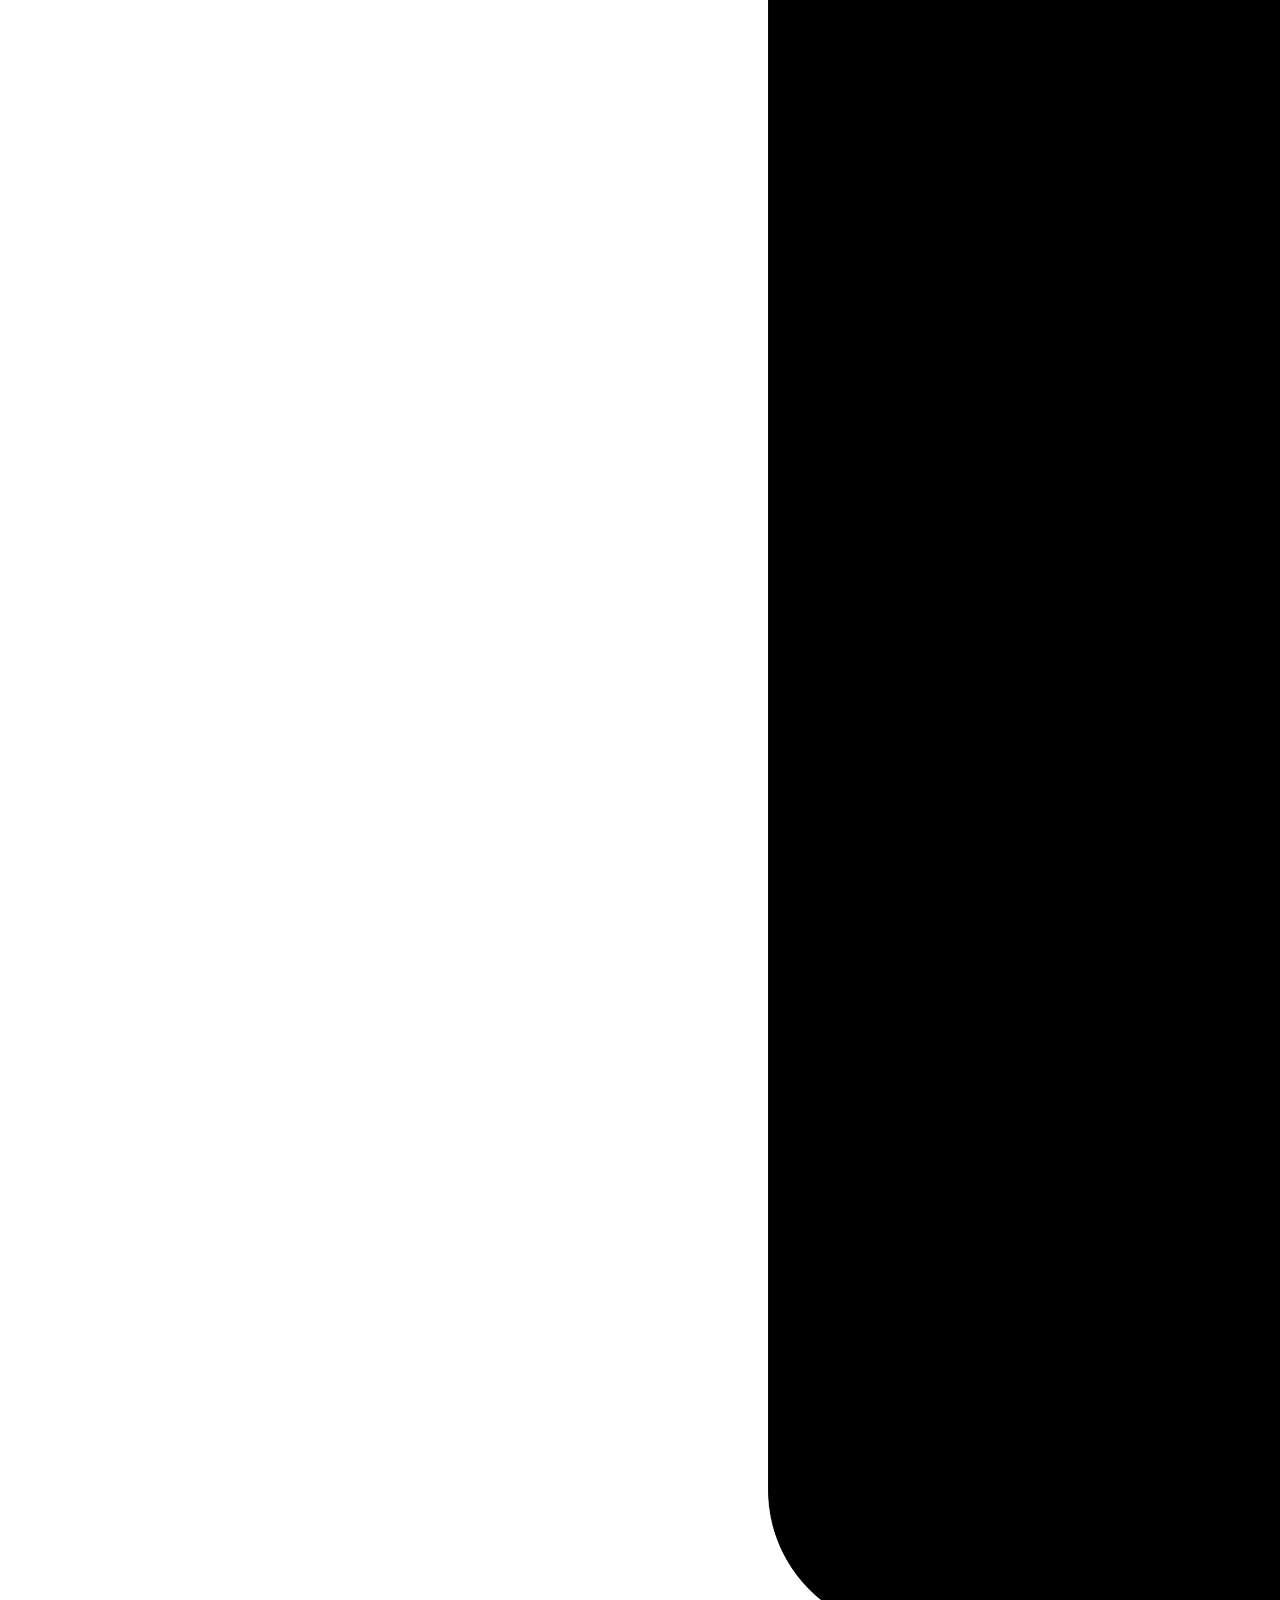
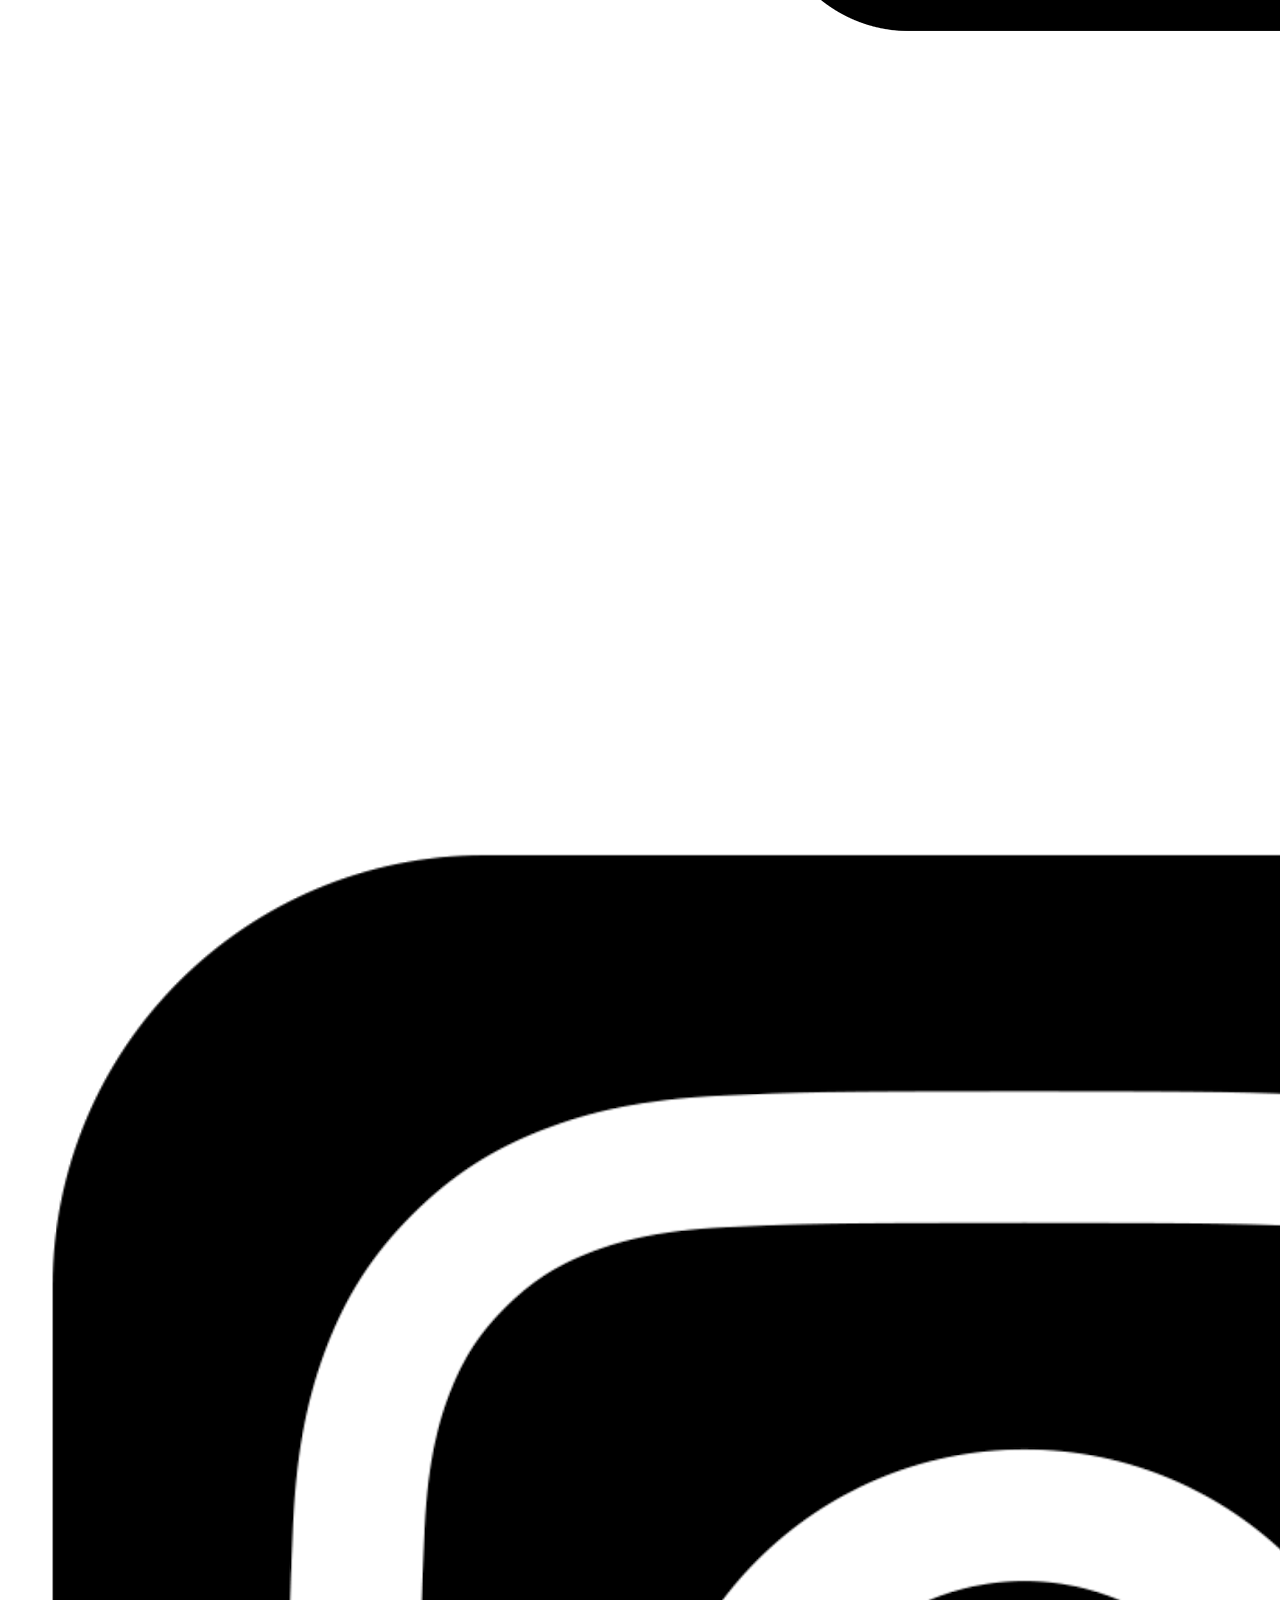
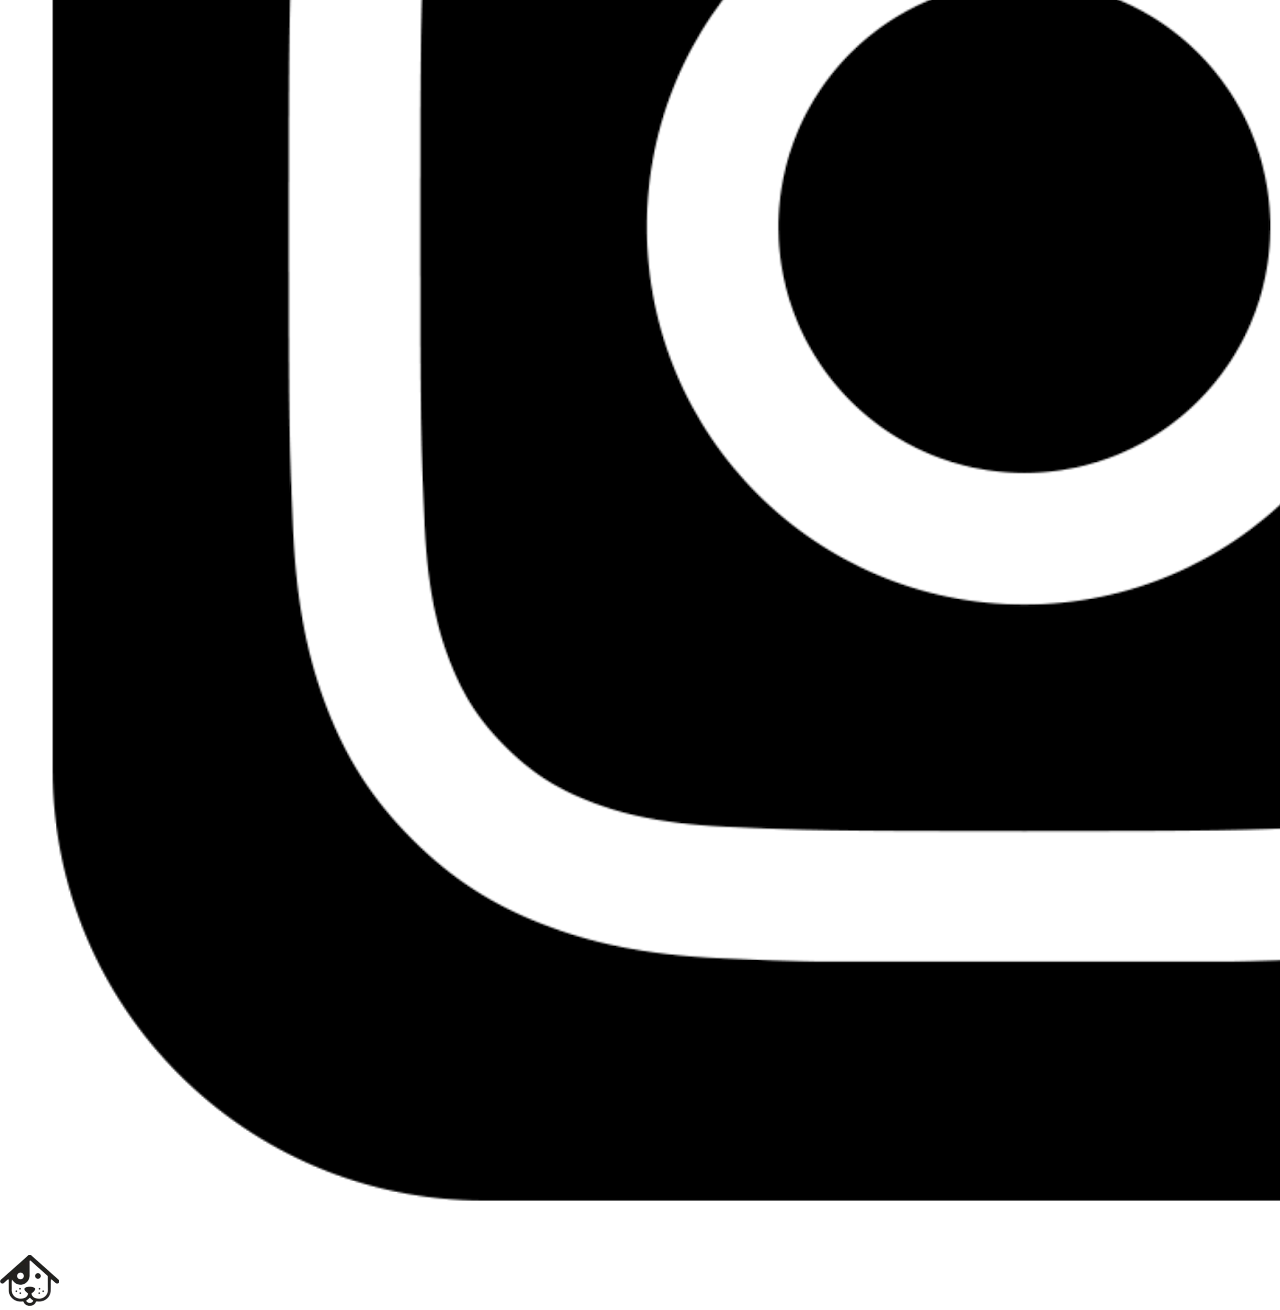
==== commit a17ed429: "experience desktop and mobile view" ====
--- a/index.html
+++ b/index.html
@@ -103,13 +103,13 @@
 
         <section class="experience-section">
 
-            <div class="container">
-                <h2 class="text-l">Nuestros adoptantes</h2>
+            <div class="flex inner_container">
+                <h2>Nuestros adoptantes</h2>
                 <article class="experience--card">
                     <div class="experience-img">
                         <img src="public/images/adoptantes1.jpg" alt="Imagen de un adoptante con sus mascotas">
                     </div>
-                    <blockquote class="experience--info right-50">
+                    <blockquote class="experience--info">
                         <p>Lorem ipsum dolor sit amet consectetur adipisicing elit. Iusto eveniet laudantium
                             eligendi
                             quod
--- a/public/css/style.css
+++ b/public/css/style.css
@@ -26,6 +26,10 @@
     margin: 0 auto; 
     flex-direction: column;
     width: 100vw;
+}
+
+h2{
+    font-size: 2rem;
 }
 
 body,
@@ -232,6 +236,52 @@
     object-fit: cover;
 }
 
+/* Experience */
+
+.experience-section{
+    height: 700px;
+}
+.experience-section .inner_container{
+    margin: 0 auto;
+}
+
+.experience-section .flex{
+    height: 700px;
+    flex-direction: column;
+}
+
+.experience--card{
+    width: 80%;
+    height: 400px;
+    display: grid;
+    grid-template-columns: 1fr 1fr;
+    padding: 2rem;
+    border: 2px solid rgba(180, 104, 243, 0.7);
+    border-radius: 8px;
+    margin-top: 2rem;
+}
+
+.experience-img{
+    width: 100%;
+    height: 100%;
+}
+
+.experience-img img{
+    width: 100%;
+    height: 100%;
+    object-fit: cover;
+}
+
+.experience--info{
+    display: flex;
+    justify-content: center;
+    align-items: center;
+    text-align: center;
+}
+.experience--info p{
+    width: 90%;
+}
+
 @media only screen and (max-width: 576px){
     .nav{
         align-items: stretch;
@@ -320,5 +370,42 @@
     .img2{
         margin-top: 100px;
     }
-}
-
+
+    /* Experience card */
+
+
+    .experience-section{
+        height: auto;
+    }
+
+    .experience-section .flex{
+        height: 500px;
+    }
+
+    .experience--card{
+        width: 300px;
+        height: 300px;
+        max-width: 400px;
+        max-height: 400px;
+        position: relative;
+        display: inline-block;
+        padding: 0;
+        color: white;
+        font-weight: 500;
+        letter-spacing: 1px;
+        line-height: 1.5rem;
+        border: none;
+        border-radius: 8px;
+    }
+
+    .experience--info{
+        background-color: rgba(0,0,0,.4);
+        width: 100%;
+        height: 100%;
+        position: absolute;
+        top: 0;
+        right: 0;
+    }
+
+}
+
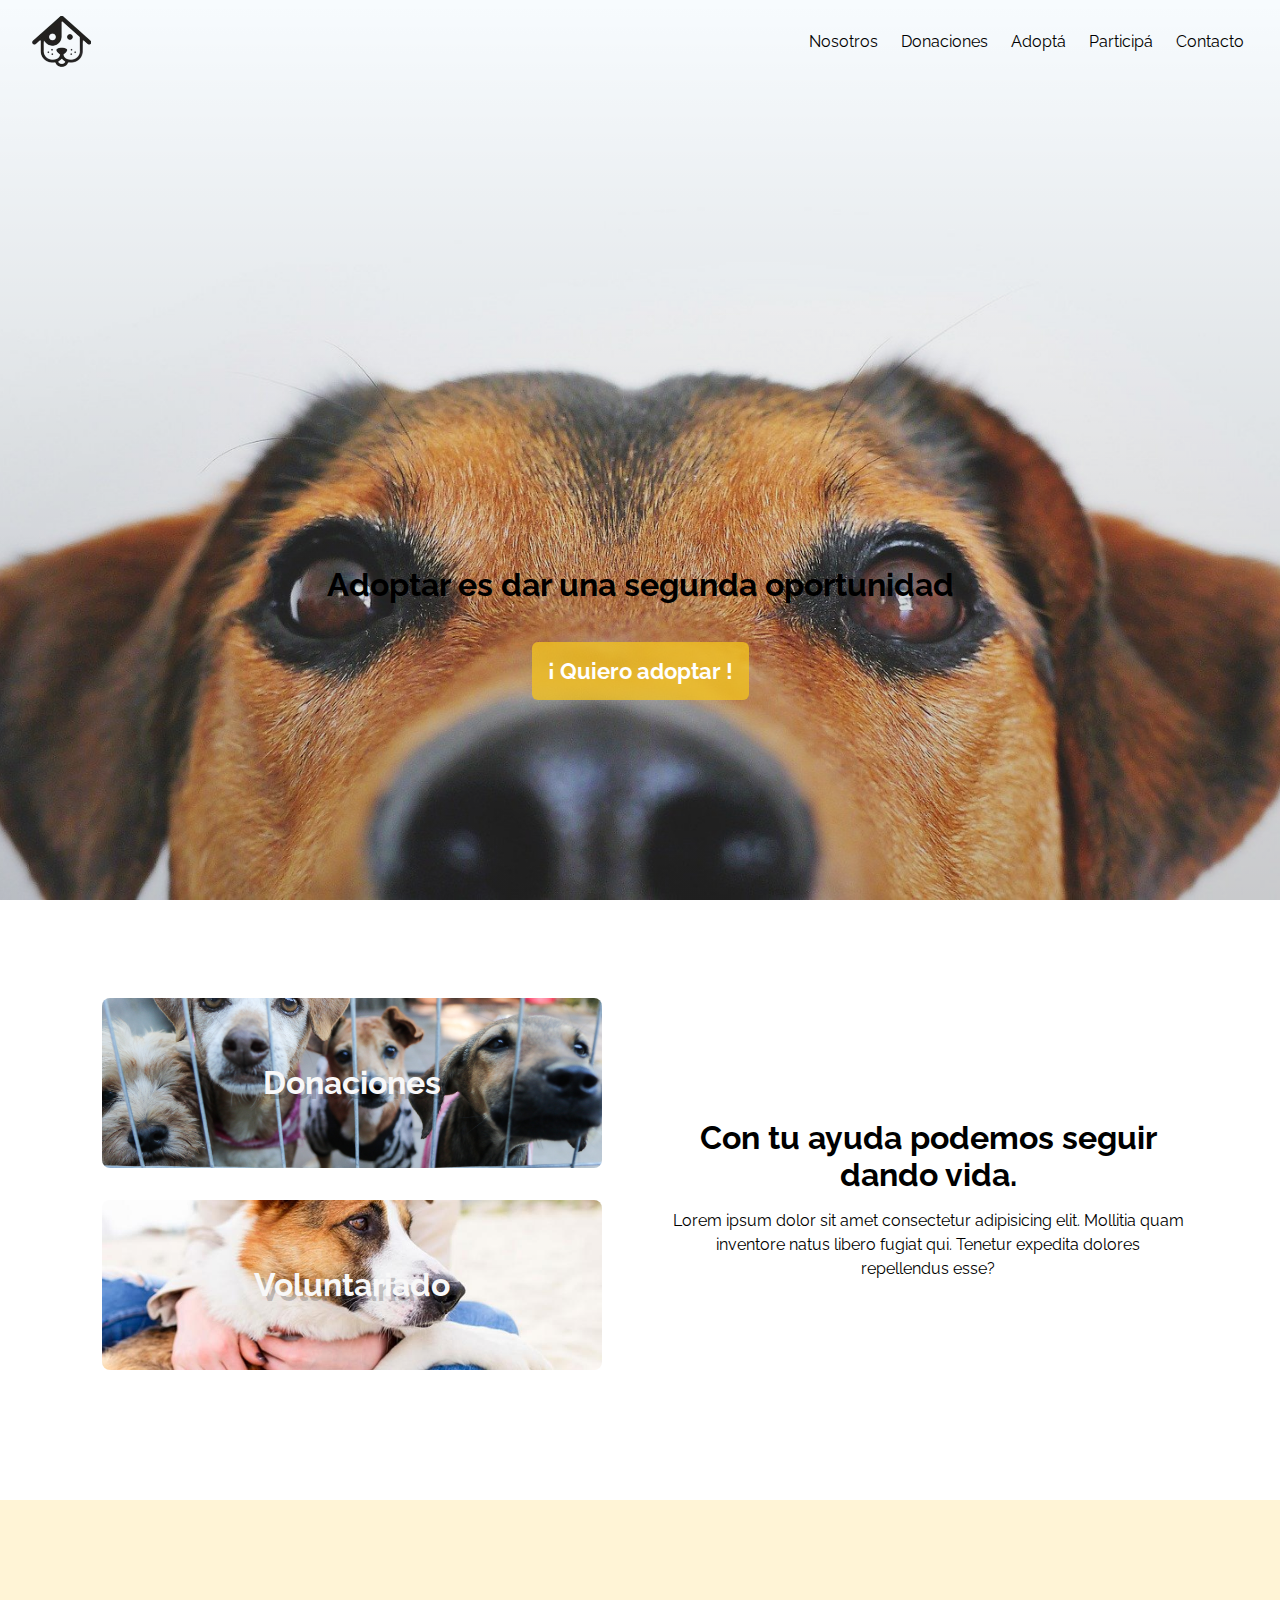
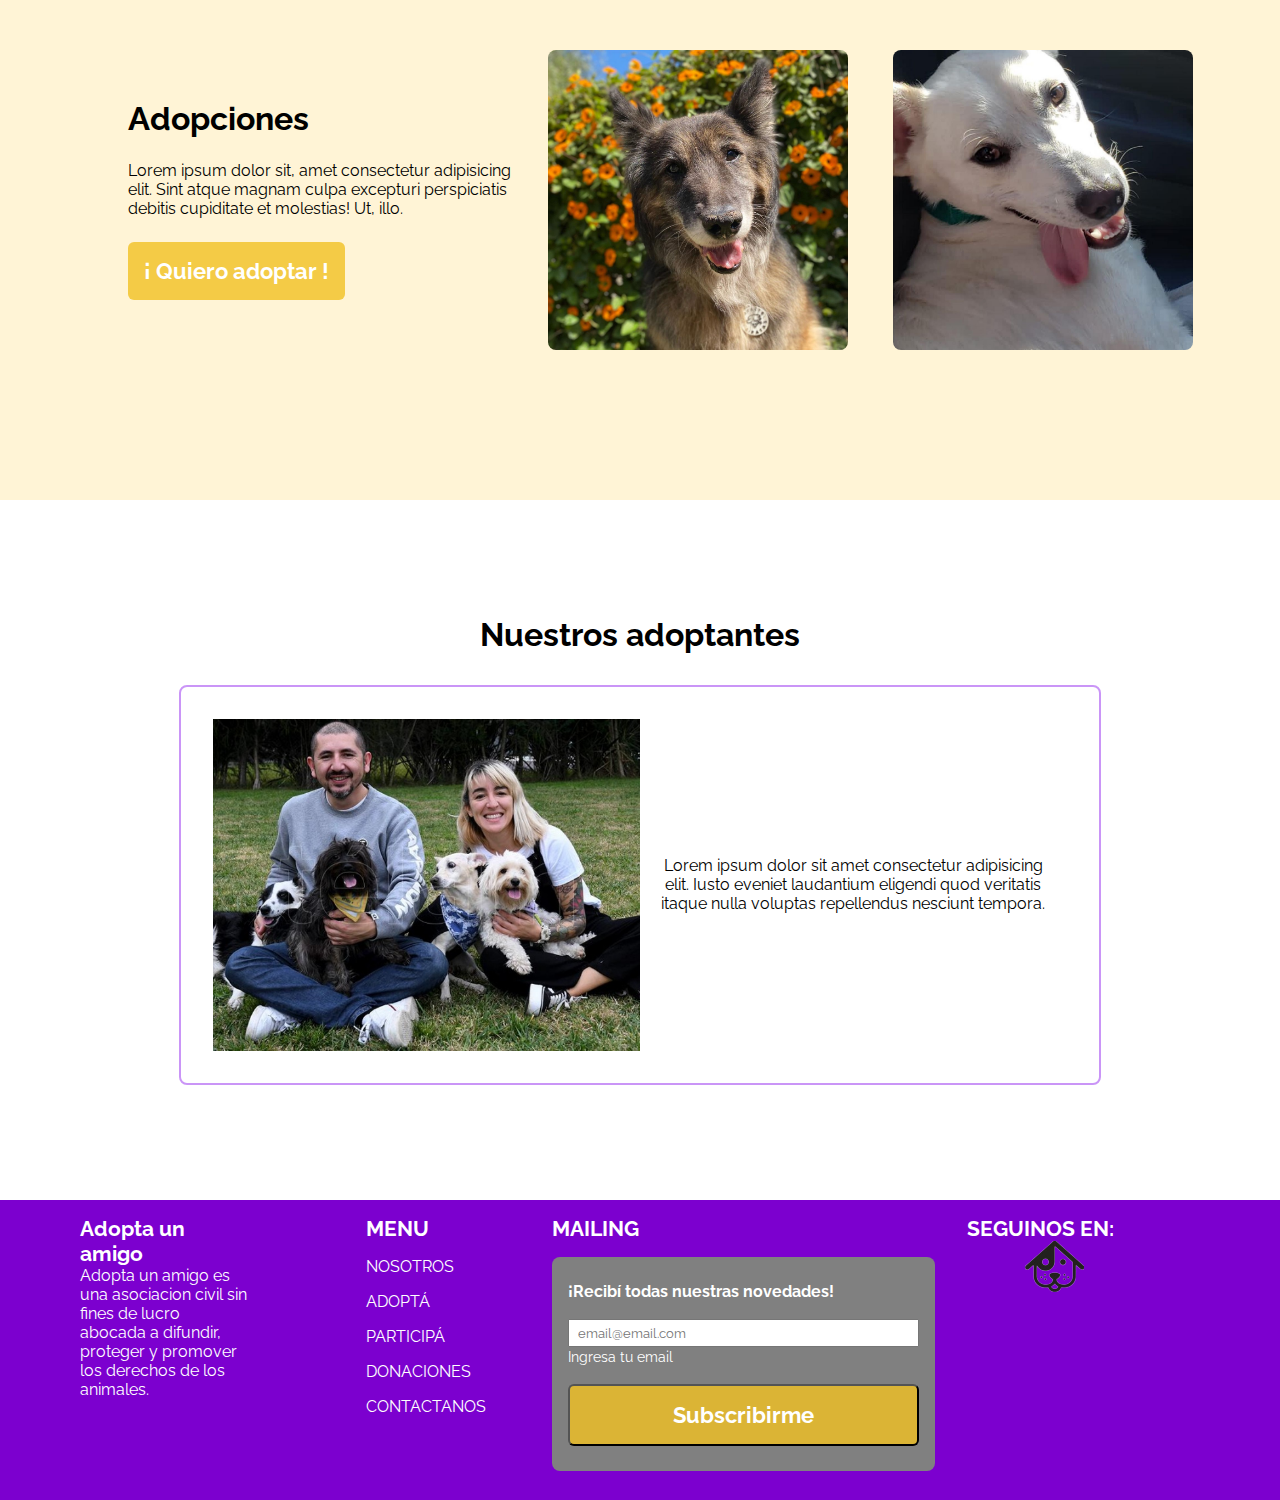
==== commit d81be320: "footer" ====
--- a/index.html
+++ b/index.html
@@ -7,6 +7,8 @@
     <meta name="viewport" content="width=device-width, initial-scale=1.0" />
     <title>Adopta un amigo</title>
     <link rel="stylesheet" href="public/css/style.css">
+    <link rel="stylesheet" href="https://pro.fontawesome.com/releases/v5.10.0/css/all.css"
+        integrity="sha384-AYmEC3Yw5cVb3ZcuHtOA93w35dYTsvhLPVnYs9eStHfGJvOvKxVfELGroGkvsg+p" crossorigin="anonymous" />
 </head>
 
 <body class="home">
@@ -93,7 +95,8 @@
                         <img class="rounded" src="public/images/Aloe.jpg" alt="Perra marron sonriendo a la cámara">
                     </div>
                     <div class="card-img img2">
-                        <img class="rounded" src="public/images/Max.jpg" alt="Perro de color blanco sonriendo a la cámara">
+                        <img class="rounded" src="public/images/Max.jpg"
+                            alt="Perro de color blanco sonriendo a la cámara">
                     </div>
 
                 </div>
@@ -122,20 +125,21 @@
         </section>
     </main>
 
-    <footer class="footer section--color">
-        <section class="footer--info">
-            <div class="container">
+    <footer class="footer">
+        <div class="inner_container">
+            <section class="footer--info">
+
                 <h3 class="text-m">Adopta un amigo</h3>
                 <p>
-                    Adopta un amigo es una asociacion civil sin fines de lucro abocada a difundir, proteger y promover
+                    Adopta un amigo es una asociacion civil sin fines de lucro abocada a difundir, proteger y
+                    promover
                     los
                     derechos de los animales.
                 </p>
-            </div>
 
-        </section>
-        <section class="footer--menu">
-            <div class="container">
+
+            </section>
+            <section class="footer--menu">
                 <h3>MENU</h3>
                 <nav>
                     <ul>
@@ -156,30 +160,33 @@
                         </li>
                     </ul>
                 </nav>
-            </div>
+            </section>
 
-        </section>
+            <section class="footer--mailing">
+                <h3>MAILING</h3>
 
-        <section class="footer--mailing">
-            <h3>MAILING</h3>
+                <form class="mailing--form rounded" action="#">
+                    <h4>¡Recibí todas nuestras novedades!</h4>
+                    <div class="form-input">
+                        <input type="email" placeholder="email@email.com"><br>
+                        <label for="email">Ingresa tu email</label>
+                    </div>
+                    <button type="submit" class="btn btn--cta">Subscribirme</button>
+                </form>
 
-            <form class="mailing--form" action="#">
-                <h4>¡Recibí todas nuestras novedades!</h4>
-                <input class="rounded" type="email"><br>
-                <label for="email">Ingresa tu email</label>
-                <button type="submit" class="btn btn--cta">Subscribirme</button>
-            </form>
+            </section>
 
-        </section>
+            <section class="footer--social">
+                <h3>
+                    SEGUINOS EN:
+                </h3>
+                <a class="icon" href="#"> <i class="fab fa-facebook"></i></a>
+                <a class="icon" href="#"> <i class="fab fa-instagram"></i></a>
+                <a class="icon" href="index.html"><img src="public/images/logo-removebg-preview.png"
+                        alt="Logo" /></a>
+            </section>
+        </div>
 
-        <section class="footer--social">
-            <h3>
-                SEGUINOS EN:
-            </h3>
-            <a class="icon" href="#"> <img src="public/images/facebook.png" alt="Facebook logo"></a>
-            <a class="icon" href="#"> <img src="public/images/instagram.png" alt="Instagram logo"></a>
-            <a class="nav__logo" href="index.html"><img src="public/images/logo-removebg-preview.png" alt="Logo" /></a>
-        </section>
     </footer>
 </body>
 
--- a/public/css/style.css
+++ b/public/css/style.css
@@ -26,10 +26,15 @@
     margin: 0 auto; 
     flex-direction: column;
     width: 100vw;
+    grid-area: "main-section";
 }
 
 h2{
     font-size: 2rem;
+}
+
+h3{
+    font-size: 1.3rem;
 }
 
 body,
@@ -42,19 +47,10 @@
         "header"
         "main-section"
         "footer";
-    grid-template-rows: 100vh 1fr 600px;
+    grid-template-rows: 100vh 1fr 300px;
     grid-template-columns: 100vw;
 }
 
-/* Font sizes */
-
-.text-m{
-    font-size: 1.2rem;
-}
-
-.text-xl{
-    font-size: 2.5rem;
-}
 
 /* Buttons */
 .btn{
@@ -74,6 +70,16 @@
     border-radius: 8px;
 }
 
+.icon{
+    display: inline-block;
+    width: 25px;
+    height: 25px;
+}
+
+.icon i{
+    font-size: 25px;
+    line-height: 25px;
+}
 
 /* Containers */
 .inner_container{
@@ -123,6 +129,7 @@
     align-items: center;
     justify-content: space-between;
     width: 100vw;
+    grid-area: "header";
 }
 
 .hero_header{
@@ -281,6 +288,76 @@
 .experience--info p{
     width: 90%;
 }
+
+
+/* Grid Footer */
+
+.footer{
+    grid-area: "footer";
+    background-color: rgb(124, 0, 207);
+    color: white;
+}
+
+.footer .inner_container{
+    margin: 0 auto;
+    display: grid;
+    grid-template-areas: "f-info f-menu f-mailing f-redes";
+    height: 100%;
+}
+
+.footer--info{
+    grid-area: f-info;
+    width: 200px;
+    height: 90%;
+    display: flex;
+    flex-direction: column;
+    padding: 1rem;
+}
+.footer--menu{
+    grid-area: f-menu;
+    width: 100px;
+    display: flex;
+    flex-direction: column;
+    padding: 1rem;
+}
+
+.footer--menu nav ul{
+    display: flex;
+    flex-direction: column;
+    height: 100%;
+    margin-top: 1rem;
+    gap: 1rem;
+}
+
+.footer--mailing{
+    grid-area: f-mailing;
+    padding: 1rem;
+}
+.footer--mailing form{
+    margin-top: 1rem;
+    background-color: grey;
+    padding: 1rem;
+    display: flex;
+    flex-direction: column;
+    height: 80%;
+    justify-content: space-around;
+}
+
+.footer--mailing input{
+    width: 100%;
+    line-height: 1.5rem;
+    padding-left: .5rem;
+}
+
+.footer--mailing label{
+    font-size: .9rem;
+}
+
+.footer--social{
+    grid-area: f-redes;
+    padding: 1rem;
+}
+
 
 @media only screen and (max-width: 576px){
     .nav{
@@ -407,5 +484,59 @@
         right: 0;
     }
 
-}
-
+
+        /* Grid Footer */
+
+    .home{
+        grid-template-rows: 100vh 1fr 700px;
+    }
+
+    .footer{
+        grid-area: "footer";
+        background-color: rgb(124, 0, 207);
+        color: white;
+        height: 1000px;
+    }
+
+    .footer .inner_container{
+        margin: 0 auto;
+        display: grid;
+        grid-template-areas: 
+            "f-info"
+            "f-menu"
+            "f-mailing"
+            "f-redes";
+        height: 100%;
+    }
+
+    .footer--info{
+        grid-area: f-info;
+        width: 100%;
+    }
+    .footer--menu{
+        grid-area: f-menu;
+        width: 300px;
+
+
+    }
+    .footer--mailing form{
+        height: 200px;
+    }
+
+    .footer--mailing input{
+        width: 100%;
+        line-height: 1.5rem;
+        padding-left: .5rem;
+    }
+
+    .footer--mailing label{
+        font-size: .9rem;
+    }
+
+    .footer--social{
+        grid-area: f-redes;
+        padding: 1rem;
+    }
+    
+}
+
